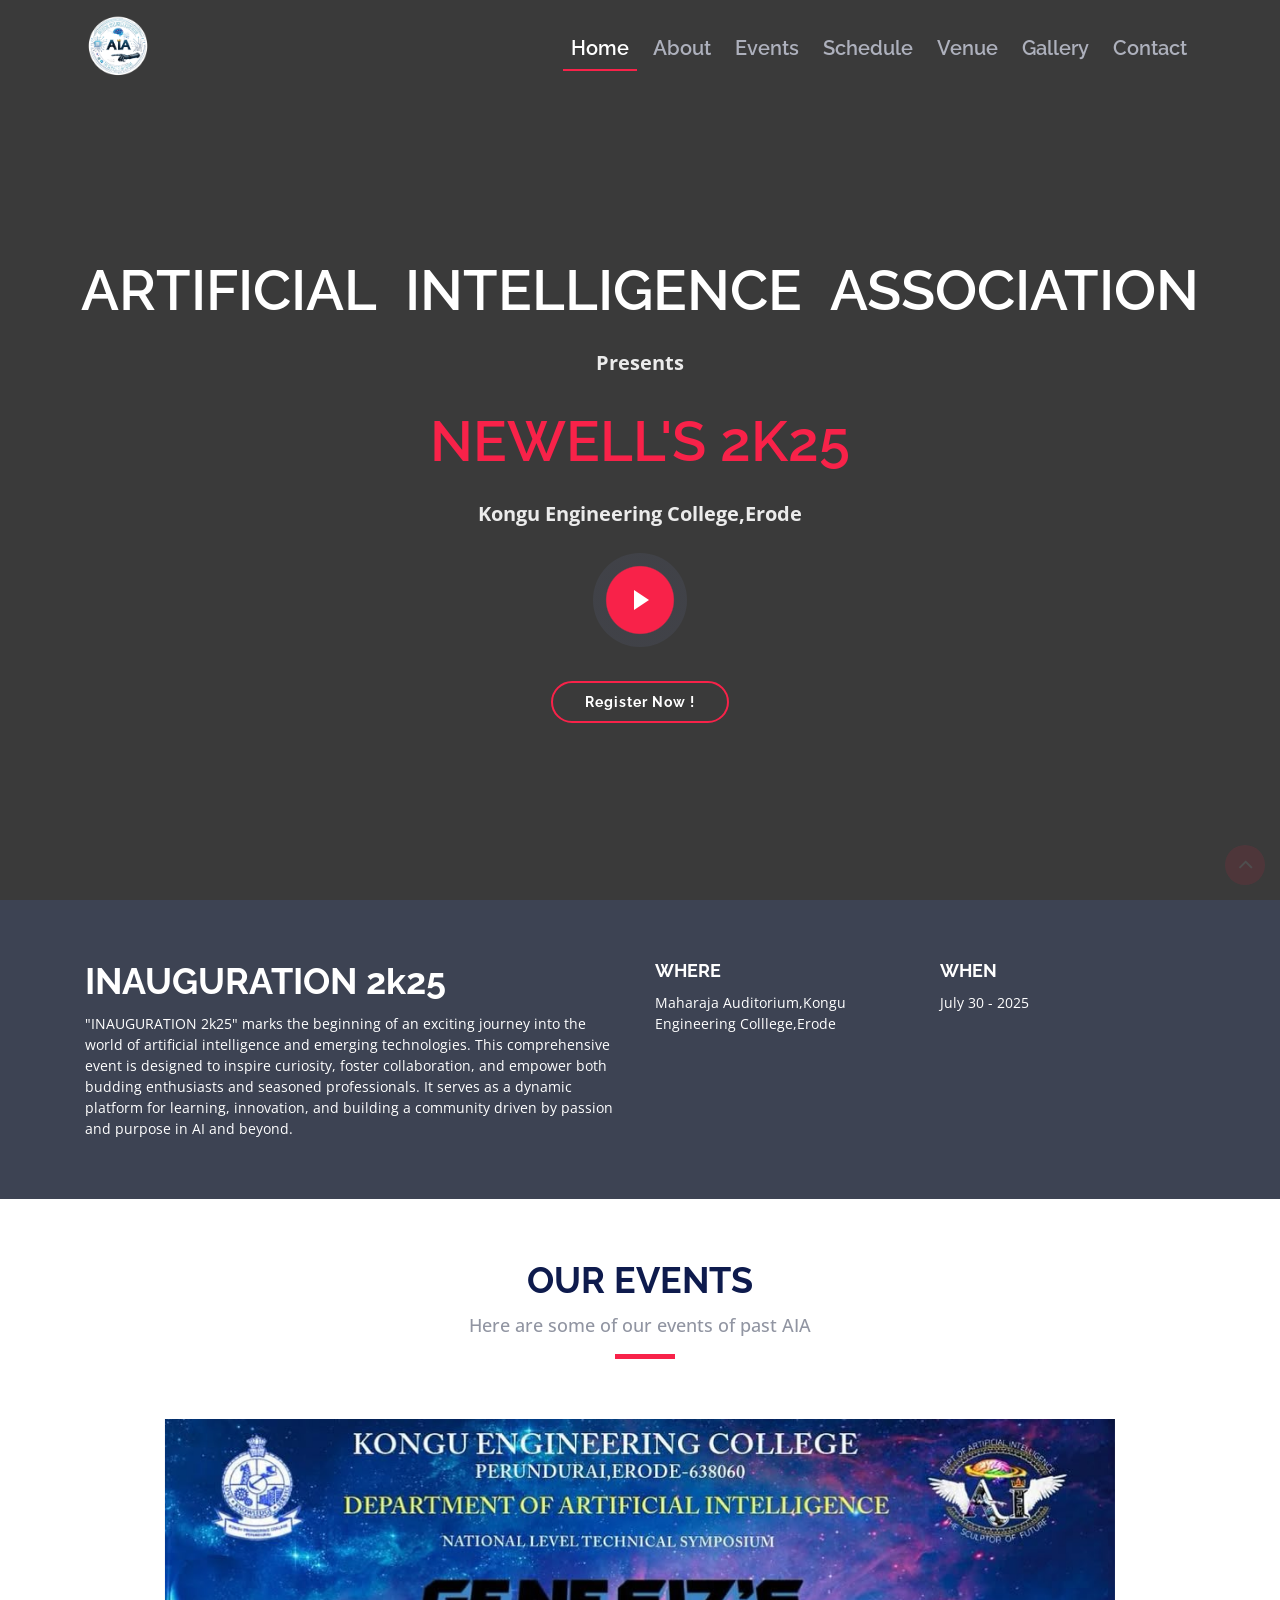
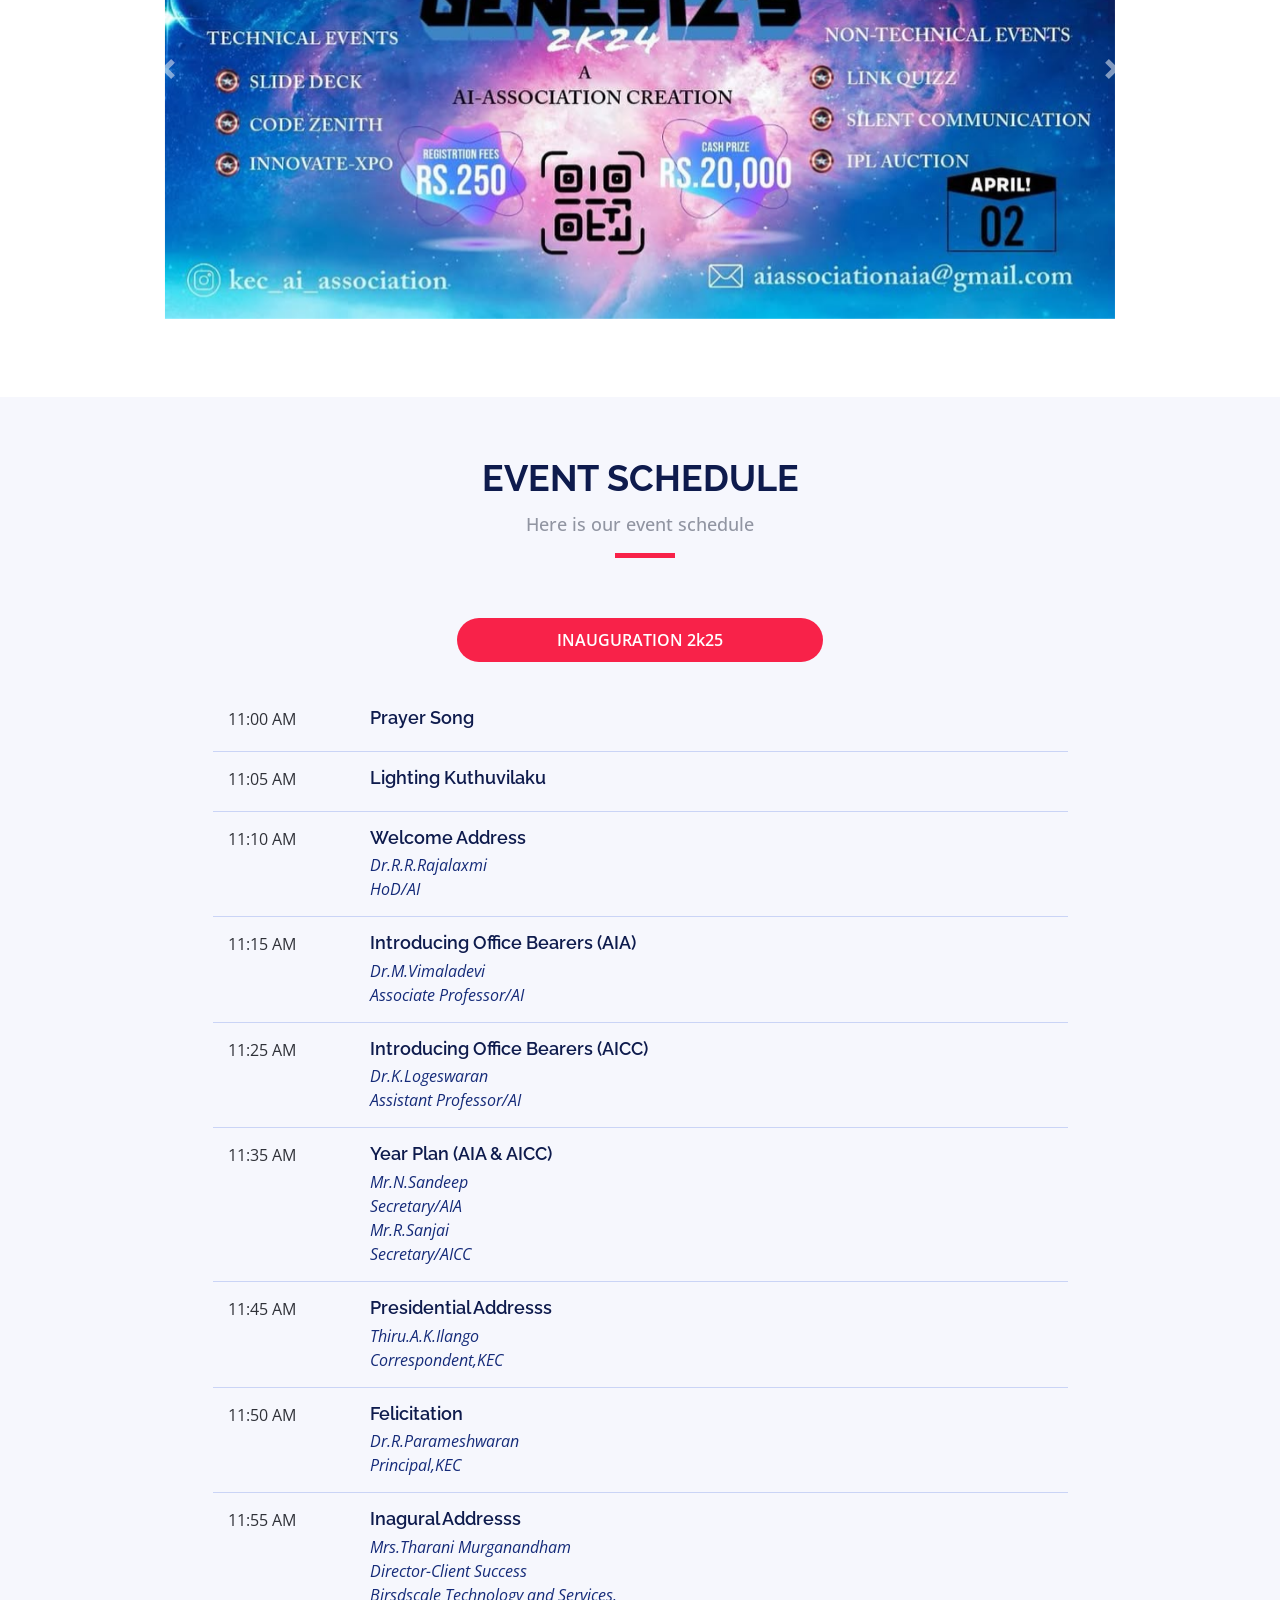
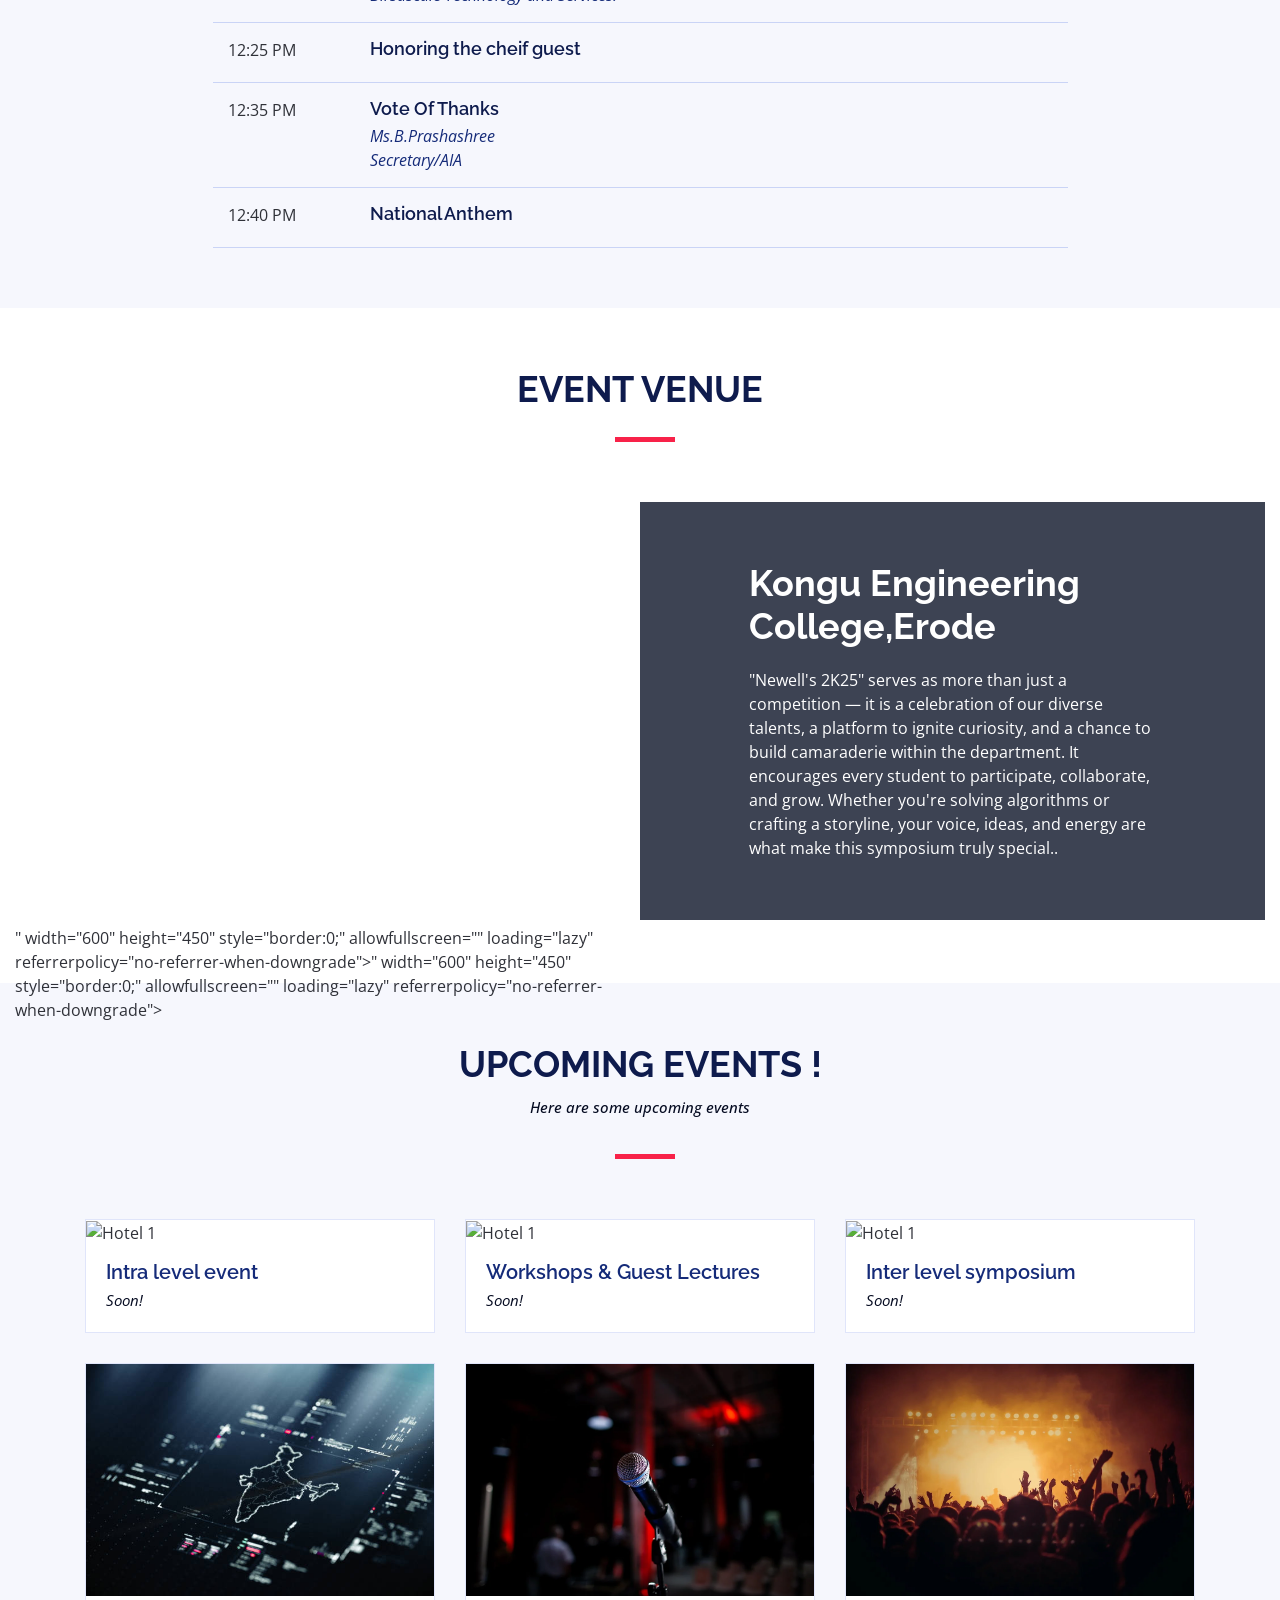
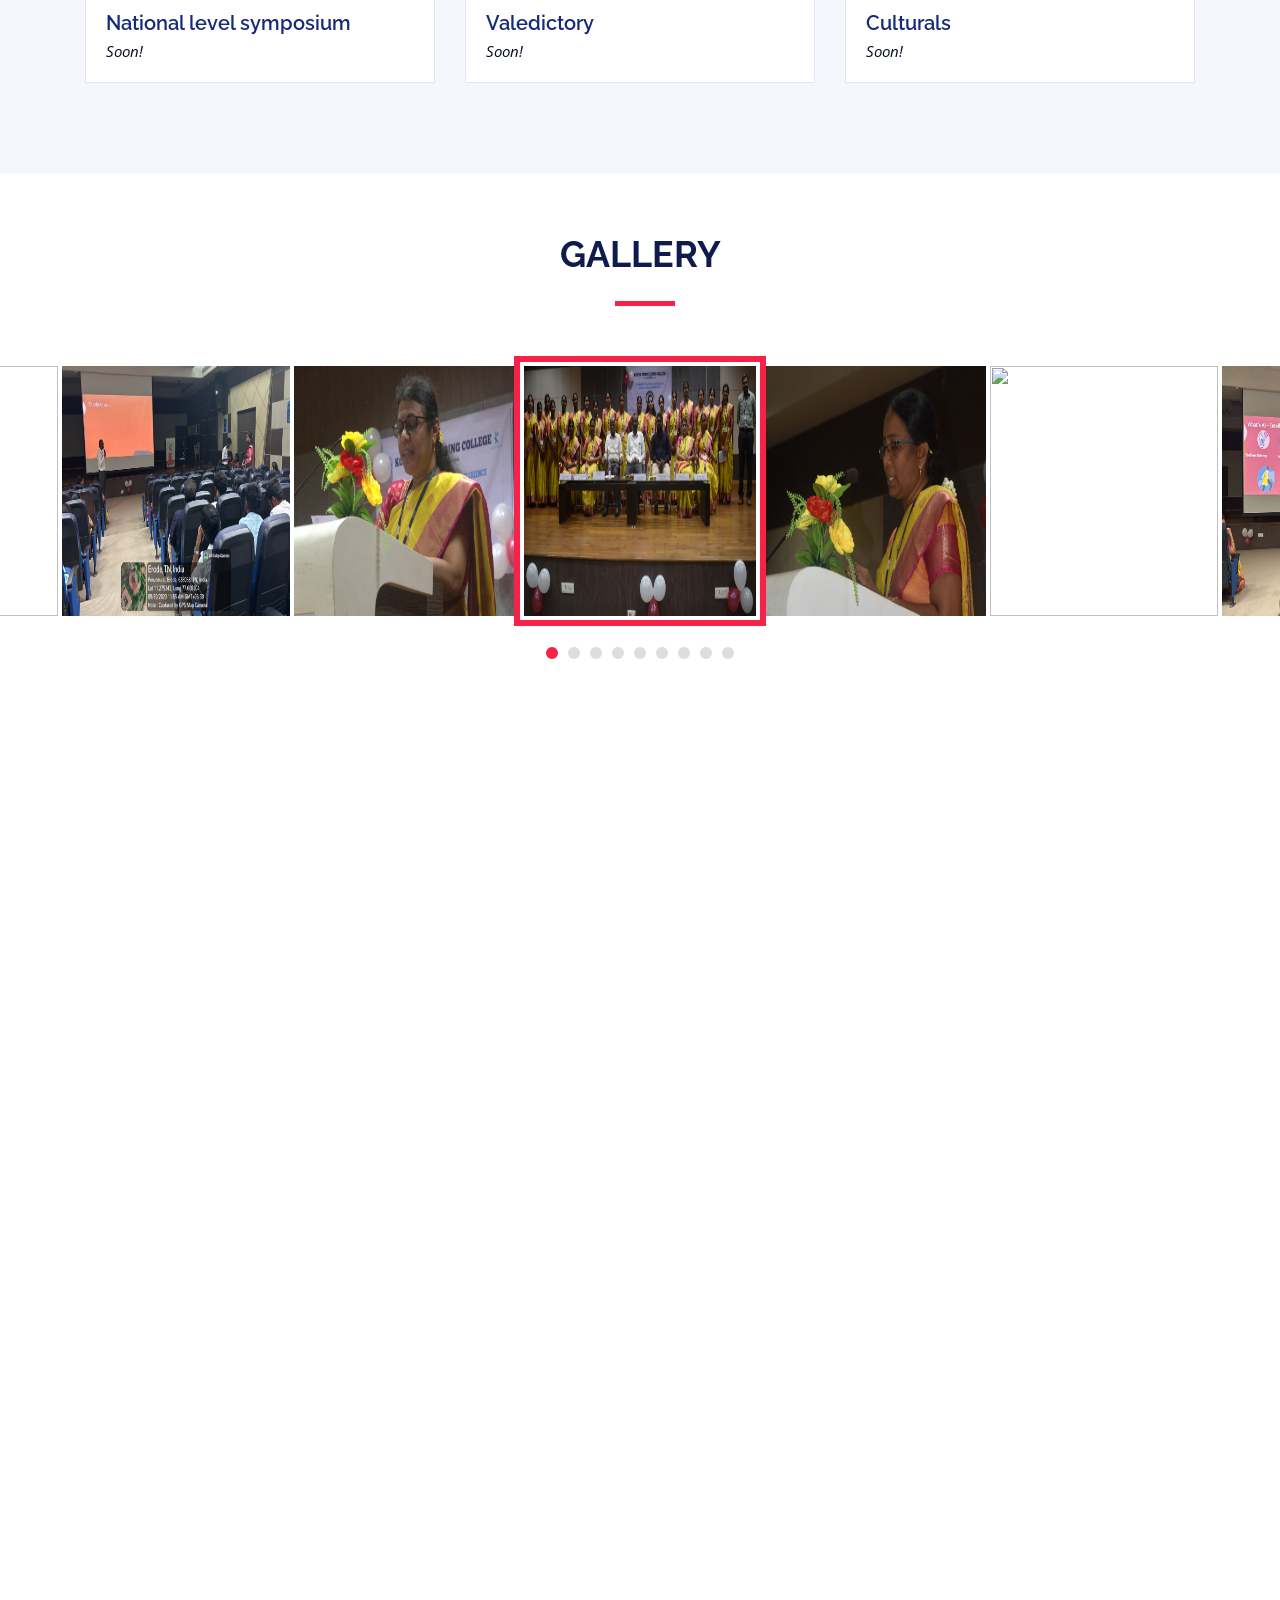
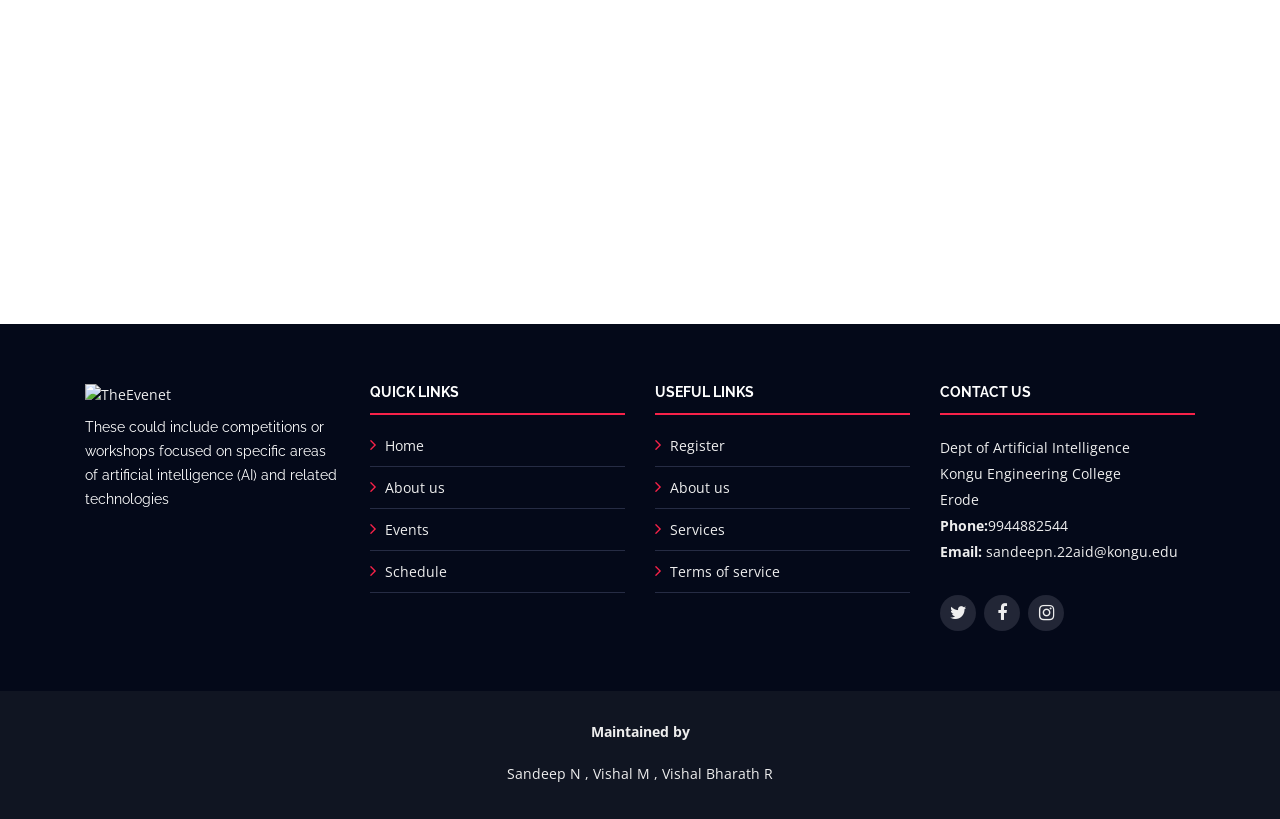
==== index.html @ 12cd650d "added registration" ====
<!DOCTYPE html>
<html lang="en">

<head>
  <meta charset="utf-8">
  <title>AI Association</title>
  <meta content="width=device-width, initial-scale=1.0" name="viewport">
  <meta content="" name="keywords">
  <meta content="" name="description">

  <!-- Favicons -->
  <link href="img/Asset 4.png" rel="icon">
  <link href="img/Asset 4.png" rel="apple-touch-icon">

  <!-- Google Fonts -->
  <link href="https://fonts.googleapis.com/css?family=Open+Sans:300,300i,400,400i,700,700i|Raleway:300,400,500,700,800" rel="stylesheet">

  <!-- Bootstrap CSS File -->
  <link href="lib/bootstrap/css/bootstrap.min.css" rel="stylesheet">

  <!-- Libraries CSS Files -->
  <link href="lib/font-awesome/css/font-awesome.min.css" rel="stylesheet">
  <link href="lib/animate/animate.min.css" rel="stylesheet">
  <link href="lib/venobox/venobox.css" rel="stylesheet">
  <link href="lib/owlcarousel/assets/owl.carousel.min.css" rel="stylesheet">


  <link href="./css/style.css" rel="stylesheet">
  <script src="lib/jquery/jquery.min.js"></script>
  <script src="lib/bootstrap/js/bootstrap.bundle.min.js"></script>

</head>

<body>

  <!--==========================
    Header
  ============================-->
  <header id="header">
    <div class="container">

      <div id="logo" class="pull-left">
        <!-- Uncomment below if you prefer to use a text logo -->
        <!-- <h3 style="color: azure; font-family:'Open Sans';font-weight: 00;"><span>AI ASSOCIATION</span></h3> -->
        <a href="#intro" class="scrollto"><img src="img/Asset 7.png" alt="logo"title="logo"></a>
      </div>

      <nav id="nav-menu-container">
        <ul class="nav-menu">
          <li class="menu-active"><a href="#intro">Home</a></li>
          <li><a href="#about">About</a></li>
          <li><a href="#events">Events</a></li>
          <li><a href="#schedule">Schedule</a></li>
          <li><a href="#venue">Venue</a></li>
          <!-- <li><a href="#hotels">Hotels</a></li> -->
          <li><a href="#gallery">Gallery</a></li>
          <li><a href="#contact">Contact</a></li>
          <!-- <li class="buy-tickets"><a target="_blank" href="https://forms.gle/TT3V3pfybRDgWEzh8">Register</a></li> -->
        </ul>
      </nav><!-- #nav-menu-container -->
    </div>
  </header><!-- #header -->

  <!--==========================
    Intro Section
  ============================-->
  <section id="intro"  >
    <video autoplay muted loop class="fullscreen-video" style=" height: 100%;width: 100%;object-fit: cover;">
      <source src="https://github.com/sandeepnadesan/AIA/raw/refs/heads/main/img/AEAN3373.MOV" type="video/mp4" >
    </video>
    <div class="intro-container wow fadeIn  ">
      <h1 class="mb-4 pb-0">Artificial&nbsp; Intelligence &nbsp;Association<br></h1>
      <p>Presents</p>
      <h1 class="mb-4 pb-0"><span>NEWELL'S 2K25</span></h1>
      <p class="mb-4 pb-0">Kongu Engineering College,Erode</p>
      <a href="https://www.youtube.com/watch?v=iNxsZ5pKhvU&t=1s"class="venobox play-btn mb-4" data-vbtype="video"
        data-autoplay="true"></a>
      <a href="intra-events.html" class="about-btn scrollto"><strong>Register Now !</strong></a>

    </div>
  </section>

  <main id="main">

    <!--==========================
      About Section
    ============================-->
    <section id="about">
      <div class="container">
        <div class="row">
          <div class="col-lg-6">
            <h2>INAUGURATION 2k25</h2>
            <p>"INAUGURATION 2k25" marks the beginning of an exciting journey into the world of artificial intelligence and 
              emerging technologies. This comprehensive event is designed to inspire curiosity, foster collaboration, 
              and empower both budding enthusiasts and seasoned professionals. It serves as a dynamic platform for learning, innovation, 
              and building a community driven by passion and purpose in AI and beyond.</p>
          </div>
          <div class="col-lg-3">
            <h3>Where</h3>
            <p>Maharaja Auditorium,Kongu Engineering Colllege,Erode</p>
          </div>
          <div class="col-lg-3">
            <h3>When</h3>
            <p>July 30 - 2025</p>
          </div>
        </div>
      </div>
    </section>

    <!--==========================
      Speakers Section
    ============================-->
    <div id="events">
    <section id="speakers" class="wow fadeInUp">
      <div class="container">
        <div class="section-header">
          <h2>Our Events</h2>
          <p>Here are some of our events of past AIA</p>
        </div>
        <div id="eventCarousel" class="carousel slide" data-ride="carousel" data-interval="2000">
          <div class="carousel-inner">
            <div class="carousel-item active">
              <img class="d-block w-100" src="img/newells.jpg" alt="Slide 1">
            </div>
            <div class="carousel-item">
              <img class="d-block w-100" src="img/broucher.jpg" alt="Slide 2">
            </div>
            <div class="carousel-item">
              <img class="d-block w-100" src="img/ninsky.jpg" alt="Slide 3">
            </div>
            <div class="carousel-item">
              <img class="d-block w-100" src="img/newells24.jpg" alt="Slide 3">
            </div>
            <div class="carousel-item">
              <img class="d-block w-100" src="img/minsky.jpg" alt="Slide 3">
            </div>
            <div class="carousel-item">
              <img class="d-block w-100" src="img/conclave.jpeg" alt="Slide 3">
            </div>
            <!-- Add more images as needed -->
          </div>
          <!-- Optional controls -->
          <a class="carousel-control-prev" href="#eventCarousel" role="button" data-slide="prev">
            <span class="carousel-control-prev-icon" aria-hidden="true"></span>
          </a>
          <a class="carousel-control-next" href="#eventCarousel" role="button" data-slide="next">
            <span class="carousel-control-next-icon" aria-hidden="true"></span>
          </a>
        </div>
        
        <br><br>
        <!-- <div class="section-header">
          <h2>Technical Events</h2>
          <p>Here are some of our technical events</p>
        </div>
        <div class="row">
          <div class="col-lg-4 col-md-6">
            <div class="speaker">
              <img src="img/paper.jpg" alt="/" class="img-fluid">
              <div class="details">
                <h3>Paper Presentation</h3>
                <div class="social">
                  <a target="_blank" href="https://forms.gle/TT3V3pfybRDgWEzh8">Register now !</a>
                </div>
              </div>
            </div>
          </div>
          <div class="col-lg-4 col-md-6">
            <div class="speaker">
              <img src="img/idea.png" alt="/" class="img-fluid">
              <div class="details">
                <h3>Idea Presentation</h3>
                <div class="social">
                  <a target="_blank" href="https://forms.gle/TT3V3pfybRDgWEzh8">Register now !</a>
                </div>
              </div>
            </div>
          </div>
          <div class="col-lg-4 col-md-6">
            <div class="speaker">
              <img src="img/code.jpg" alt="/" class="img-fluid">
              <div class="details">
                <h3>Coding</h3>
                <div class="social">
                  <a target="_blank" href="https://forms.gle/TT3V3pfybRDgWEzh8">Register now !</a>
                </div>
              </div>
            </div>
          </div>
        </div><br><br>
        <div class="section-header">
    
          <h2>Non-Technical Events</h2>
          <p>Here are some of our non-technical events</p>
        </div>
        <div class="row">
          <div class="col-lg-4 col-md-6">
            <div class="speaker">
              <img src="img/action.jpg" alt="/" class="img-fluid">
              <div class="details">
                <h3>Action Quest</h3>
                <div class="social">
                  <a target="_blank" href="https://forms.gle/TT3V3pfybRDgWEzh8">Register now !</a>
                </div>
              </div>
            </div>
          </div>
          <div class="col-lg-4 col-md-6">
            <div class="speaker">
              <img src="img/iconquer.jpg" alt="/" class="img-fluid">
              <div class="details">
                <h3>Iconquer</h3>
                <div class="social">
                  <a target="_blank" href="https://forms.gle/TT3V3pfybRDgWEzh8">Register now !</a>
                </div>
              </div>
            </div>
          </div>
          <div class="col-lg-4 col-md-6">
            <div class="speaker">
              <img src="img/roll.jpg" alt="/" class="img-fluid">
              <div class="details">
                <h3>Roll Camera Action</h3>
                <div class="social">
                  <a target="_blank" href="https://forms.gle/TT3V3pfybRDgWEzh8">Register now !</a>
                </div>
              </div>
            </div>
          </div>
        </div> -->
      </div>

      </div>
    </section>
  </div>

    <!--==========================
      Schedule Section
    ============================-->
    <section id="schedule" class="section-with-bg">
      <div class="container wow fadeInUp">
        <div class="section-header">
          <h2>Event Schedule</h2>
          <p>Here is our event schedule</p>
        </div>
        <ul class="nav nav-tabs" role="tablist">
          <li class="nav-item">
            <a class="nav-link active" target="_blank" href="https://forms.gle/TT3V3pfybRDgWEzh8" role="tab" data-toggle="tab">INAUGURATION 2k25</a>
          </li>
          <!-- <li class="nav-item">
            <a class="nav-link" href="#day-2" role="tab" data-toggle="tab">Day 2</a>
          </li> -->
          <!-- <li class="nav-item">
            <a class="nav-link" href="#day-3" role="tab" data-toggle="tab">Day 3</a>
          </li> -->
        </ul>

        <!-- <h3 class="sub-heading">Note : A person should participate in only one technical and non-technical event</h3> -->

        <div class="tab-content row justify-content-center">

          <!-- Schdule Day 1 -->
          <div role="tabpanel" class="col-lg-9 tab-pane fade show active" id="day-1">

            <div class="row schedule-item">
              <div class="col-md-2"><time>11:00 AM</time></div>
              <div class="col-md-10">
                <h4>Prayer Song</h4>
                <!-- <p>Fugit voluptas iusto maiores temporibus autem numquam magnam.</p> -->
              </div>
            </div>

            <div class="row schedule-item">
              <div class="col-md-2"><time>11:05 AM</time></div>
              <div class="col-md-10">
                <!-- <div class="speaker">
                  <img src="img/kaushik.jpg" alt="Brenden Legros">
                </div> -->
                <h4>Lighting Kuthuvilaku</h4>
                <!-- <p>Incharge : Kaushik B</p> -->
                <!-- <p>Contact : +91 8248768514</p> -->
              </div>
            </div>

            <div class="row schedule-item">
              <div class="col-md-2"><time>11:10 AM</time></div>
              <div class="col-md-10">
                <!-- <div class="speaker">
                  <img src="img/vasanth.jpg" alt="Brenden Legros">
                </div> -->
                <h4>Welcome Address</h4>
                <p>Dr.R.R.Rajalaxmi</p>
                <p>HoD/AI</p>
              </div>
            </div>

            <div class="row schedule-item">
              <div class="col-md-2"><time>11:15 AM</time></div>
              <div class="col-md-10">
                <!-- <div class="speaker">
                  <img src="img/archana.jpg" alt="Brenden Legros">
                </div> -->
                <h4>Introducing Office Bearers (AIA)</h4>
                <p>Dr.M.Vimaladevi</p>
                <p>Associate Professor/AI</p>
              </div>
            </div>

            <div class="row schedule-item">
              <div class="col-md-2"><time>11:25 AM</time></div>
              <div class="col-md-10">
                <!-- <div class="speaker">
                  <img src="img/sandeep.jpg" alt="Brenden Legros">
                </div> -->
                <h4>Introducing Office Bearers (AICC)</h4>
                <p>Dr.K.Logeswaran</p>
                <p>Assistant Professor/AI</p>
              </div>
            </div>

            <div class="row schedule-item">
              <div class="col-md-2"><time>11:35 AM</time></div>
              <div class="col-md-10">
                <!-- <div class="speaker">
                  <img src="img/vishal.jpg" alt="Brenden Legros">
                </div> -->
                <h4>Year Plan (AIA & AICC)</h4>
                <p>Mr.N.Sandeep</p>
                <p>Secretary/AIA</p>
                <p>Mr.R.Sanjai</p>
                <p>Secretary/AICC</p>
              </div>
            </div>
            <div class="row schedule-item">
              <div class="col-md-2"><time>11:45 AM</time></div>
              <div class="col-md-10">
                <!-- <div class="speaker">
                  <img src="img/sahid.jpg" alt="Brenden Legros">
                </div> -->
                <h4>Presidential Addresss</h4>
                <p>Thiru.A.K.Ilango</p>
                <p>Correspondent,KEC</p>
              </div>
            </div>
            <div class="row schedule-item">
              <div class="col-md-2"><time>11:50 AM</time></div>
              <div class="col-md-10">
                <!-- <div class="speaker">
                  <img src="img/sahid.jpg" alt="Brenden Legros">
                </div> -->
                <h4>Felicitation</h4>
                <p>Dr.R.Parameshwaran</p>
                <p>Principal,KEC</p>
              </div>
            </div>
            <div class="row schedule-item">
              <div class="col-md-2"><time>11:55 AM</time></div>
              <div class="col-md-10">
                <!-- <div class="speaker">
                  <img src="img/sahid.jpg" alt="Brenden Legros">
                </div> -->
                <h4>Inagural Addresss</h4>
                <p>Mrs.Tharani Murganandham</p>
                <p>Director-Client Success</p>
                <p>Birsdscale Technology and Services.</p>
              </div>
            </div>
            <div class="row schedule-item">
              <div class="col-md-2"><time>12:25 PM</time></div>
              <div class="col-md-10">
                <!-- <div class="speaker">
                  <img src="img/sahid.jpg" alt="Brenden Legros">
                </div> -->
                <h4>Honoring the cheif guest</h4>
                <!-- <p>Dr.R.Parameshwaran</p>
                <p>Principal,KEC</p> -->
              </div>
            </div>
            <div class="row schedule-item">
              <div class="col-md-2"><time>12:35 PM</time></div>
              <div class="col-md-10">
                <!-- <div class="speaker">
                  <img src="img/sahid.jpg" alt="Brenden Legros">
                </div> -->
                <h4>Vote Of Thanks</h4>
                <p>Ms.B.Prashashree</p>
                <p>Secretary/AIA</p>
              </div>
            </div>
            <div class="row schedule-item">
              <div class="col-md-2"><time>12:40 PM</time></div>
              <div class="col-md-10">
                <h4>National Anthem</h4>
                <!-- <p>Fugit voluptas iusto maiores temporibus autem numquam magnam.</p> -->
              </div>
            </div>
          </div>
          <!-- End Schdule Day 1 -->

          
          <!-- End Schdule Day 2 -->

          <!-- Schdule Day 3 -->
          <!-- <div role="tabpanel" class="col-lg-9  tab-pane fade" id="day-3">

            <div class="row schedule-item">
              <div class="col-md-2"><time>10:00 AM</time></div>
              <div class="col-md-10">
                <div class="speaker">
                  <img src="img/speakers/2.jpg" alt="Hubert Hirthe">
                </div>
                <h4>Et voluptatem iusto dicta nobis. <span>Hubert Hirthe</span></h4>
                <p>Maiores dignissimos neque qui cum accusantium ut sit sint inventore.</p>
              </div>
            </div>

            <div class="row schedule-item">
              <div class="col-md-2"><time>11:00 AM</time></div>
              <div class="col-md-10">
                <div class="speaker">
                  <img src="img/speakers/3.jpg" alt="Cole Emmerich">
                </div>
                <h4>Explicabo et rerum quis et ut ea. <span>Cole Emmerich</span></h4>
                <p>Veniam accusantium laborum nihil eos eaque accusantium aspernatur.</p>
              </div>
            </div>

            <div class="row schedule-item">
              <div class="col-md-2"><time>12:00 AM</time></div>
              <div class="col-md-10">
                <div class="speaker">
                  <img src="img/speakers/1.jpg" alt="Brenden Legros">
                </div>
                <h4>Libero corrupti explicabo itaque. <span>Brenden Legros</span></h4>
                <p>Facere provident incidunt quos voluptas.</p>
              </div>
            </div>

            <div class="row schedule-item">
              <div class="col-md-2"><time>02:00 PM</time></div>
              <div class="col-md-10">
                <div class="speaker">
                  <img src="img/speakers/4.jpg" alt="Jack Christiansen">
                </div>
                <h4>Qui non qui vel amet culpa sequi. <span>Jack Christiansen</span></h4>
                <p>Nam ex distinctio voluptatem doloremque suscipit iusto.</p>
              </div>
            </div>

            <div class="row schedule-item">
              <div class="col-md-2"><time>03:00 PM</time></div>
              <div class="col-md-10">
                <div class="speaker">
                  <img src="img/speakers/5.jpg" alt="Alejandrin Littel">
                </div>
                <h4>Quos ratione neque expedita asperiores. <span>Alejandrin Littel</span></h4>
                <p>Eligendi quo eveniet est nobis et ad temporibus odio quo.</p>
              </div>
            </div>

            <div class="row schedule-item">
              <div class="col-md-2"><time>04:00 PM</time></div>
              <div class="col-md-10">
                <div class="speaker">
                  <img src="img/speakers/6.jpg" alt="Willow Trantow">
                </div>
                <h4>Quo qui praesentium nesciunt <span>Willow Trantow</span></h4>
                <p>Voluptatem et alias dolorum est aut sit enim neque veritatis.</p>
              </div>
            </div>

          </div> -->
          <!-- End Schdule Day 2 -->

        </div>

      </div>

    </section>

    <!--==========================
      Venue Section
    ============================-->
    <section id="venue" class="wow fadeInUp">

      <div class="container-fluid">

        <div class="section-header">
          <h2>Event Venue</h2>
        </div>

        <div class="row no-gutters">
          <div class="col-lg-6 venue-map">
            <!-- <iframe src="https://maps.app.goo.gl/hEKR9uJbkE8v6QnS9" frameborder="0" style="border:0" allowfullscreen></iframe> -->
            <!-- <iframe src="https://www.google.com/maps/embed?pb=!1m18!1m12!1m3!1d3912.8509959545977!2d77.60346302583896!3d11.272361538908168!2m3!1f0!2f0!3f0!3m2!1i1024!2i768!4f13.1!3m3!1m2!1s0x3ba96d784379ce23%3A0xe49be0be9225ba15!2sMaharaja%20Auditorium%20-%20KEC%2C%20Kumaran%20Nagar%2C%20Tamil%20Nadu%20638052!5e0!3m2!1sen!2sin!4v1752733523785!5m2!1sen!2sin" width="600" height="450" style="border:0;" allowfullscreen="" loading="lazy" referrerpolicy="no-referrer-when-downgrade"></iframe> -->
            <iframe src="https://www.google.com/maps/embed?pb=!1m18!1m12!1m3!1d244.55508614847616!2d77.60329488108901!3d11.270129265641186!2m3!1f0!2f0!3f0!3m2!1i1024!2i768!4f13.1!3m3!1m2!1s0x3ba96dcd6e384939%3A0x453bb56fce168626!2sDepartment%20Of%20Automobile%20Engineering!5e0!3m2!1sen!2sin!4v1758099656293!5m2!1sen!2sin" width="600" height="450" style="border:0;" allowfullscreen="" loading="lazy" referrerpolicy="no-referrer-when-downgrade"></iframe>" width="600" height="450" style="border:0;" allowfullscreen="" loading="lazy" referrerpolicy="no-referrer-when-downgrade"></iframe>" width="600" height="450" style="border:0;" allowfullscreen="" loading="lazy" referrerpolicy="no-referrer-when-downgrade"></iframe>  
          </div>


          <div class="col-lg-6 venue-info">
            <div class="row justify-content-center">
              <div class="col-11 col-lg-8">
                <h3>Kongu Engineering College,Erode</h3>
                <p>"Newell's 2K25" serves as more than just a competition — it is a celebration of our diverse talents, a platform to ignite curiosity, and a chance to build camaraderie within the department. It encourages every student to participate, collaborate, and grow.

                  Whether you're solving algorithms or crafting a storyline, your voice, ideas, and energy are what make this symposium truly special..</p>
              </div>
            </div>
          </div>
        </div>

      </div>

     
      </div>

    </section>

    <!--==========================
      upcoming Section
    ============================-->
    <section id="hotels" class="section-with-bg wow fadeInUp">

      <div class="container">
        <div class="section-header">
          <h2>Upcoming Events !</h2>
          <p>Here are some upcoming events</p>
        </div>

        <div class="row">
          <div class="col-lg-4 col-md-6">
            <div class="hotel">
              <div class="hotel-img">
                <img src="img/inter.jpg" alt="Hotel 1" class="img-fluid" 
                     onclick="window.location.href='intra-events.html'">
              </div>
              <h3><a href="intra-events.html">Intra level event</a></h3>
              <p>Soon!</p>
              
            </div>
          </div>

          <div class="col-lg-4 col-md-6">
            <div class="hotel">
              <div class="hotel-img">
                <img src="img/guest-lecture.jpg" alt="Hotel 1" class="img-fluid">
              </div>
              <h3><a href="#">Workshops & Guest Lectures</a></h3>
              <p>Soon!</p>
            </div>
          </div>

          <div class="col-lg-4 col-md-6">
            <div class="hotel">
              <div class="hotel-img">
                <img src="img/intra.jpg" alt="Hotel 1" class="img-fluid">
              </div>
              <h3><a href="#">Inter level symposium</a></h3>
              <p>Soon!</p>
            </div>
          </div>

          <div class="col-lg-4 col-md-6">
            <div class="hotel">
              <div class="hotel-img">
                <img src="img/national.jpg" alt="Hotel 1" class="img-fluid">
              </div>
              <h3><a href="#">National level symposium</a></h3>
              <p>Soon!</p>
            </div>
          </div>

          <div class="col-lg-4 col-md-6">
            <div class="hotel">
              <div class="hotel-img">
                <img src="img/val-1.webp" alt="Hotel 2" class="img-fluid">
              </div>
              <h3><a href="#">Valedictory</a></h3>
              <p>Soon!</p>
            </div>
          </div>

          <div class="col-lg-4 col-md-6">
            <div class="hotel">
              <div class="hotel-img">
                <img src="img/cul-1.webp" alt="Hotel 3" class="img-fluid">
              </div>
              <h3><a href="#">Culturals</a></h3>
              <p>Soon!</p>
            </div>
          </div>

        </div>
      </div>

    </section>

    <!--==========================
      Gallery Section
    ============================-->
    <section id="gallery" class="wow fadeInUp">

      <div class="container">
        <div class="section-header">
          <h2>Gallery</h2>
        </div>
      </div>

      <div class="owl-carousel gallery-carousel">
        <a href="img/gallery/1.jpg" class="venobox" data-gall="gallery-carousel"><img src="img/gallery/1.jpg"  style="height: 250px;" alt=""></a>
        <a href="img/gallery/2.jpg" class="venobox" data-gall="gallery-carousel"><img src="img/gallery/2.jpg"  style="height: 250px;" alt=""></a>
        <a href="img/gallery/3.jpg" class="venobox" data-gall="gallery-carousel"><img src="img/gallery/3.jpg"  style="height: 250px;" alt=""></a>
        <a href="img/gallery/7.jpg" class="venobox" data-gall="gallery-carousel"><img src="img/gallery/7.jpg"  style="height: 250px;" alt=""></a>
        <a href="img/gallery/5.jpg" class="venobox" data-gall="gallery-carousel"><img src="img/gallery/5.jpg"  style="height: 250px;" alt=""></a>
        <a href="img/gallery/6.jpg" class="venobox" data-gall="gallery-carousel"><img src="img/gallery/6.jpg"  style="height: 250px;" alt=""></a>
        <a href="img/gallery/9.jpg" class="venobox" data-gall="gallery-carousel"><img src="img/gallery/9.jpg"  style="height: 250px;" alt=""></a>
        <a href="img/gallery/8.jpg" class="venobox" data-gall="gallery-carousel"><img src="img/gallery/8.jpg"  style="height: 250px;" alt=""></a>
        <a href="img/gallery/4.jpg" class="venobox" data-gall="gallery-carousel"><img src="img/gallery/4.jpg"  style="height: 250px;" alt=""></a>
      </div>

    </section>

    <!--==========================
      Sponsors Section
    ============================-->
    <!-- <section id="sponsors" class="section-with-bg wow fadeInUp">

      <div class="container">
        <div class="section-header">
          <h2>Sponsors</h2>
        </div>

        <div class="row no-gutters sponsors-wrap clearfix">

          <div class="col-lg-3 col-md-4 col-xs-6">
            <div class="sponsor-logo">
              <img src="img/sponsors/1.png" class="img-fluid" alt="">
            </div>
          </div>
          
          <div class="col-lg-3 col-md-4 col-xs-6">
            <div class="sponsor-logo">
              <img src="img/sponsors/2.png" class="img-fluid" alt="">
            </div>
          </div>
        
          <div class="col-lg-3 col-md-4 col-xs-6">
            <div class="sponsor-logo">
              <img src="img/sponsors/3.png" class="img-fluid" alt="">
            </div>
          </div>
          
          <div class="col-lg-3 col-md-4 col-xs-6">
            <div class="sponsor-logo">
              <img src="img/sponsors/4.png" class="img-fluid" alt="">
            </div>
          </div>
          
          <div class="col-lg-3 col-md-4 col-xs-6">
            <div class="sponsor-logo">
              <img src="img/sponsors/5.png" class="img-fluid" alt="">
            </div>
          </div>
        
          <div class="col-lg-3 col-md-4 col-xs-6">
            <div class="sponsor-logo">
              <img src="img/sponsors/6.png" class="img-fluid" alt="">
            </div>
          </div>
          
          <div class="col-lg-3 col-md-4 col-xs-6">
            <div class="sponsor-logo">
              <img src="img/sponsors/7.png" class="img-fluid" alt="">
            </div>
          </div>
          
          <div class="col-lg-3 col-md-4 col-xs-6">
            <div class="sponsor-logo">
              <img src="img/sponsors/8.png" class="img-fluid" alt="">
            </div>
          </div>

        </div>

      </div>

    </section> -->

    <!--==========================
      F.A.Q Section
    ============================-->
    <section id="faq" class="wow fadeInUp">

      <div class="container">

        <div class="section-header">
          <h2>OFFICE BEARERS</h2>
        </div>

        <div class="row justify-content-center">
          <div class="col-lg-9">
              <ul id="faq-list">

                <li>
                  <a data-toggle="collapse" class="collapsed" href="#faq1">SECRETARY<svg xmlns="http://www.w3.org/2000/svg" width="19" height="19" fill="currentColor" class="bi bi-arrow-down-circle-fill" viewBox="0 0 16 16">
                    <path d="M16 8A8 8 0 1 1 0 8a8 8 0 0 1 16 0M8.5 4.5a.5.5 0 0 0-1 0v5.793L5.354 8.146a.5.5 0 1 0-.708.708l3 3a.5.5 0 0 0 .708 0l3-3a.5.5 0 0 0-.708-.708L8.5 10.293z"/>
                  </svg></a>
                  <div id="faq1" class="collapse" data-parent="#faq-list">
                    <p>
                      SANDEEP N IV
                       <br>
                       PRASHASHREE B IV
                    </p>
                  </div>
                </li>
                <li>
                  <a data-toggle="collapse" class="collapsed" href="#faq3">ADDITIONAL SECRETARY<svg xmlns="http://www.w3.org/2000/svg" width="19" height="19" fill="currentColor" class="bi bi-arrow-down-circle-fill" viewBox="0 0 16 16">
                    <path d="M16 8A8 8 0 1 1 0 8a8 8 0 0 1 16 0M8.5 4.5a.5.5 0 0 0-1 0v5.793L5.354 8.146a.5.5 0 1 0-.708.708l3 3a.5.5 0 0 0 .708 0l3-3a.5.5 0 0 0-.708-.708L8.5 10.293z"/>
                  </svg></a>
                  <div id="faq3" class="collapse" data-parent="#faq-list">
                    <p>
                       JANE KARUNYA J IV
                       <br>
                       VISHAL M IV
                    </p>
                  </div>
                </li>
                <li>
                  <a data-toggle="collapse" class="collapsed" href="#faq4">JOINT SECRETARY<svg xmlns="http://www.w3.org/2000/svg" width="19" height="19" fill="currentColor" class="bi bi-arrow-down-circle-fill" viewBox="0 0 16 16">
                    <path d="M16 8A8 8 0 1 1 0 8a8 8 0 0 1 16 0M8.5 4.5a.5.5 0 0 0-1 0v5.793L5.354 8.146a.5.5 0 1 0-.708.708l3 3a.5.5 0 0 0 .708 0l3-3a.5.5 0 0 0-.708-.708L8.5 10.293z"/>
                  </svg></a>
                  <div id="faq4" class="collapse" data-parent="#faq-list">
                    <p>
                      VASANTHASRI T IV
                      <br>
                      SHARAN S M III
                       <br>
                       MANOJITH R B III
                       <br>
                       ROSHINI G IV
                       <br>
                       SARAVANA III 
                       <br>
                       AMIRTHAVARSHINI  III
                      </p>
                  </div>
                </li>
                <li>
                  <a data-toggle="collapse" class="collapsed" href="#faq5">TREASURER<svg xmlns="http://www.w3.org/2000/svg" width="19" height="19" fill="currentColor" class="bi bi-arrow-down-circle-fill" viewBox="0 0 16 16">
                    <path d="M16 8A8 8 0 1 1 0 8a8 8 0 0 1 16 0M8.5 4.5a.5.5 0 0 0-1 0v5.793L5.354 8.146a.5.5 0 1 0-.708.708l3 3a.5.5 0 0 0 .708 0l3-3a.5.5 0 0 0-.708-.708L8.5 10.293z"/>
                  </svg></a>
                  <div id="faq5" class="collapse" data-parent="#faq-list">
                    <p>
                      VARSHINI SHILIN S IV
                      <br>  
                      NANDHINI B III
                       <br>
                       VISHAL BHARATH R IV
                       <br>
                       PRADEEPA S III
                    </p>
                  </div>
                </li>
                <li>
                  <a data-toggle="collapse" class="collapsed" href="#faq6">EXECUTIVE MEMBERS<svg xmlns="http://www.w3.org/2000/svg" width="19" height="19" fill="currentColor" class="bi bi-arrow-down-circle-fill" viewBox="0 0 16 16">
                    <path d="M16 8A8 8 0 1 1 0 8a8 8 0 0 1 16 0M8.5 4.5a.5.5 0 0 0-1 0v5.793L5.354 8.146a.5.5 0 1 0-.708.708l3 3a.5.5 0 0 0 .708 0l3-3a.5.5 0 0 0-.708-.708L8.5 10.293z"/>
                  </svg></a>
                  <div id="faq6" class="collapse" data-parent="#faq-list">
                    <p>
                      KARTHIYAYINI P III
                      <br>
                      ISWARYA B III
                      <br>
                      KISHORE A III
                      <br>
                      KARUNAMBIKA S II
                      <br>
                      BOMMI PRIYANKA R II
                      <br>
                      MONEESH S II
                      <br>
                      NABEES FATHIMA E III
                      <br>
                      NEDUMIDALC III
                      <br>
                      SHERLIN SILVIA A III
                      <br>
                      ROOPIKA K II
                      <br>
                      KAVIN T II
                      <br>
                      SANJAI S II
                    </p>
                  </div>
                </li>
                <li>
                  <a data-toggle="collapse" class="collapsed" href="#faq7">MULTI-MEDIA TEAM<svg xmlns="http://www.w3.org/2000/svg" width="19" height="19" fill="currentColor" class="bi bi-arrow-down-circle-fill" viewBox="0 0 16 16">
                    <path d="M16 8A8 8 0 1 1 0 8a8 8 0 0 1 16 0M8.5 4.5a.5.5 0 0 0-1 0v5.793L5.354 8.146a.5.5 0 1 0-.708.708l3 3a.5.5 0 0 0 .708 0l3-3a.5.5 0 0 0-.708-.708L8.5 10.293z"/>
                  </svg></a>
                  <div id="faq7" class="collapse" data-parent="#faq-list">
                    <p>
                      SHAHIDKHAN S IV
                      <br>
                      PANDURENGASRINIVASAN G IV
                      <br>
                      SOORYA G III
                      <br>
                      AKIL S II
                       <br>
                       SHANJEEVINI A S II
                       <br> 
                       PRANAV RAJA M IV
                       <br>
                      ASWATHAMAN IV
                      <br>
                      ADHARSHINI K S III
                      <br>
                      SIBI R II
                      <br>
                      ABISHEK M II

                  </p>
                </div>
                </li>
                <li>
                  <a data-toggle="collapse" class="collapsed" href="#faq8">TECHNICAL TEAM<svg xmlns="http://www.w3.org/2000/svg" width="19" height="19" fill="currentColor" class="bi bi-arrow-down-circle-fill" viewBox="0 0 16 16">
                    <path d="M16 8A8 8 0 1 1 0 8a8 8 0 0 1 16 0M8.5 4.5a.5.5 0 0 0-1 0v5.793L5.354 8.146a.5.5 0 1 0-.708.708l3 3a.5.5 0 0 0 .708 0l3-3a.5.5 0 0 0-.708-.708L8.5 10.293z"/>
                  </svg></a>
                  <div id="faq8" class="collapse" data-parent="#faq-list">
                    <p>
                      THISSYAKKANNA M IV
                      <br>
                      ASHWANTH M III
                      <br>
                      MOHANRAJ S II
                      <br>
                      DEEPSHEEKSHA S II
                      <br>
                      
                      SIVAHARINI K IV
                       <br>
                       KRUTHICK P T III
                        <br>
                        BHARATH HARI S II
                        <br>
                        NIJITHA V II
                    </p>
                  </div>
                </li>
                <li>
                  <a data-toggle="collapse" class="collapsed" href="#faq9">NEWSLETTER TEAM<svg xmlns="http://www.w3.org/2000/svg" width="19" height="19" fill="currentColor" class="bi bi-arrow-down-circle-fill" viewBox="0 0 16 16">
                    <path d="M16 8A8 8 0 1 1 0 8a8 8 0 0 1 16 0M8.5 4.5a.5.5 0 0 0-1 0v5.793L5.354 8.146a.5.5 0 1 0-.708.708l3 3a.5.5 0 0 0 .708 0l3-3a.5.5 0 0 0-.708-.708L8.5 10.293z"/>
                  </svg></a>
                  <div id="faq9" class="collapse" data-parent="#faq-list">
                    <p>
                      AJAYKUMAR N IV
                      <br>
                      JANANI V III
                      <br>
                      PRENITHA S P II
                       <br>
                       GOPIKA K III
                       <br>
                       HARINI M II
                      <br>
                      THARIKA G II
                      <br>
                      NISHDHARANI P IV
                      <br>
                      JAI AKASH S III
                      <br>
                      RITHIKA K III 
                      <br>
                      KANIGA K II
                      <br>
                      SANTHOSH M II
                    </p>
                  </div>
                </li>
              </ul>
          </div>
        </div>

      </div>

    </section>

    <!--==========================
      Subscribe Section
    ============================-->
    <!-- <section id="subscribe">
      <div class="container wow fadeInUp">
        <div class="section-header">
          <h2>Newsletter</h2>
          <p>Subscribe to view our Newsletter.</p>
        </div>

        <form method="POST" action="#">
          <div class="form-row justify-content-center">
            <div class="col-auto">
              <input type="text" class="form-control" placeholder="Enter your Email">
            </div>
          </div>
        </form>

      </div>
    </section> -->

    <!--==========================
      Buy Ticket Section
    ============================-->
    <!-- <section id="buy-tickets" class="section-with-bg wow fadeInUp">
      <div class="container">

        <div class="section-header">
          <h2>Buy Tickets</h2>
          <p>Velit consequatur consequatur inventore iste fugit unde omnis eum aut.</p>
        </div>

        <div class="row">
          <div class="col-lg-4">
            <div class="card mb-5 mb-lg-0">
              <div class="card-body">
                <h5 class="card-title text-muted text-uppercase text-center">Standard Access</h5>
                <h6 class="card-price text-center">$150</h6>
                <hr>
                <ul class="fa-ul">
                  <li><span class="fa-li"><i class="fa fa-check"></i></span>Regular Seating</li>
                  <li><span class="fa-li"><i class="fa fa-check"></i></span>Coffee Break</li>
                  <li><span class="fa-li"><i class="fa fa-check"></i></span>Custom Badge</li>
                  <li class="text-muted"><span class="fa-li"><i class="fa fa-times"></i></span>Community Access</li>
                  <li class="text-muted"><span class="fa-li"><i class="fa fa-times"></i></span>Workshop Access</li>
                  <li class="text-muted"><span class="fa-li"><i class="fa fa-times"></i></span>After Party</li>
                </ul>
                <hr>
                <div class="text-center">
                  <button type="button" class="btn" data-toggle="modal" data-target="#buy-ticket-modal" data-ticket-type="standard-access">Buy Now</button>
                </div>
              </div>
            </div>
          </div>
          <div class="col-lg-4">
            <div class="card mb-5 mb-lg-0">
              <div class="card-body">
                <h5 class="card-title text-muted text-uppercase text-center">Pro Access</h5>
                <h6 class="card-price text-center">$250</h6>
                <hr>
                <ul class="fa-ul">
                  <li><span class="fa-li"><i class="fa fa-check"></i></span>Regular Seating</li>
                  <li><span class="fa-li"><i class="fa fa-check"></i></span>Coffee Break</li>
                  <li><span class="fa-li"><i class="fa fa-check"></i></span>Custom Badge</li>
                  <li><span class="fa-li"><i class="fa fa-check"></i></span>Community Access</li>
                  <li class="text-muted"><span class="fa-li"><i class="fa fa-times"></i></span>Workshop Access</li>
                  <li class="text-muted"><span class="fa-li"><i class="fa fa-times"></i></span>After Party</li>
                </ul>
                <hr>
                <div class="text-center">
                  <button type="button" class="btn" data-toggle="modal" data-target="#buy-ticket-modal" data-ticket-type="pro-access">Buy Now</button>
                </div>
              </div>
            </div>
          </div>

         <div class="col-lg-4">
            <div class="card">
              <div class="card-body">
                <h5 class="card-title text-muted text-uppercase text-center">Premium Access</h5>
                <h6 class="card-price text-center">$350</h6>
                <hr>
                <ul class="fa-ul">
                  <li><span class="fa-li"><i class="fa fa-check"></i></span>Regular Seating</li>
                  <li><span class="fa-li"><i class="fa fa-check"></i></span>Coffee Break</li>
                  <li><span class="fa-li"><i class="fa fa-check"></i></span>Custom Badge</li>
                  <li><span class="fa-li"><i class="fa fa-check"></i></span>Community Access</li>
                  <li><span class="fa-li"><i class="fa fa-check"></i></span>Workshop Access</li>
                  <li><span class="fa-li"><i class="fa fa-check"></i></span>After Party</li>
                </ul>
                <hr>
                <div class="text-center">
                  <button type="button" class="btn" data-toggle="modal" data-target="#buy-ticket-modal" data-ticket-type="premium-access">Buy Now</button>
                </div>

              </div>
            </div>
          </div>
        </div>

      </div>

       Modal Order Form -->
      <div id="buy-ticket-modal" class="modal fade">
        <div class="modal-dialog" role="document">
          <div class="modal-content">
            <div class="modal-header">
              <h4 class="modal-title">Buy Tickets</h4>
              <button type="button" class="close" data-dismiss="modal" aria-label="Close">
                <span aria-hidden="true">&times;</span>
              </button>
            </div>
            <div class="modal-body">
              <form method="POST" action="#">
                <div class="form-group">
                  <input type="text" class="form-control" name="your-name" placeholder="Your Name">
                </div>
                <div class="form-group">
                  <input type="text" class="form-control" name="your-email" placeholder="Your Email">
                </div>
                <div class="form-group">
                  <select id="ticket-type" name="ticket-type" class="form-control" >
                    <option value="">-- Select Your Ticket Type --</option>
                    <option value="standard-access">Standard Access</option>
                    <option value="pro-access">Pro Access</option>
                    <option value="premium-access">Premium Access</option>
                  </select>
                </div>
                <div class="text-center">
                  <button type="submit" class="btn">Buy Now</button>
                </div>
              </form>
            </div>
          </div><!-- /.modal-content -->
        </div><!-- /.modal-dialog -->
      </div>

    </section> 

    <!--==========================
      Contact Section
    ============================-->
    <section id="contact" class="section-bg wow fadeInUp">

      <div class="container">

        <div class="section-header">
          <h2>Contact Us</h2>
          <!-- <p>Nihil officia ut sint molestiae tenetur.</p> -->
        </div>

        <div class="row contact-info">

          <div class="col-md-4">
            <div class="contact-address">
              <i class="ion-ios-location-outline"></i>
              <h3>Secretary</h3>
              <address>SANDEEP N</address>
              <address>PRASHASHREE B</address>
            </div>
          </div>

          <div class="col-md-4">
            <div class="contact-phone">
              <i class="ion-ios-telephone-outline"></i>
              <h3>Phone Number</h3>
              <p><a href="/">+91 9944882544</a></p>
            </div>
          </div>

          <div class="col-md-4">
            <div class="contact-email">
              <i class="ion-ios-email-outline"></i>
              <h3>Email</h3>
              <p><a href="mailto:info@example.com">sandeepn.22aid@kongu.edu</a></p>
            </div>
          </div>

        </div>

        <!-- <div class="form">
          <div id="sendmessage">Your message has been sent. Thank you!</div>
          <div id="errormessage"></div>
          <form action="" method="post" role="form" class="contactForm">
            <div class="form-row">
              <div class="form-group col-md-6">
                <input type="text" name="name" class="form-control" id="name" placeholder="Your Name" data-rule="minlen:4" data-msg="Please enter at least 4 chars" />
                <div class="validation"></div>
              </div>
              <div class="form-group col-md-6">
                <input type="email" class="form-control" name="email" id="email" placeholder="Your Email" data-rule="email" data-msg="Please enter a valid email" />
                <div class="validation"></div>
              </div>
            </div>
            <div class="form-group">
              <input type="text" class="form-control" name="subject" id="subject" placeholder="Subject" data-rule="minlen:4" data-msg="Please enter at least 8 chars of subject" />
              <div class="validation"></div>
            </div>
            <div class="form-group">
              <textarea class="form-control" name="message" rows="5" data-rule="required" data-msg="Please write something for us" placeholder="Message"></textarea>
              <div class="validation"></div>
            </div>
            <div class="text-center"><button type="submit">Send Message</button></div>
          </form>
        </div> -->

      </div>
    </section><!-- #contact -->

  </main>


  <!--==========================
    Footer
  ============================-->
  <footer id="footer">
    <div class="footer-top">
      <div class="container">
        <div class="row">

          <div class="col-lg-3 col-md-6 footer-info">
            <img src="img/ai-logo.png" alt="TheEvenet">
            <p>These could include competitions or workshops focused on specific areas of artificial intelligence (AI) and related technologies</p>
          </div>

          <div class="col-lg-3 col-md-6 footer-links">
            <h4>Quick Links</h4>
            <ul>
              <li><i class="fa fa-angle-right"></i> <a href="#intro">Home</a></li>
              <li><i class="fa fa-angle-right"></i> <a href="#about">About us</a></li>
              <li><i class="fa fa-angle-right"></i> <a href="#events">Events</a></li>
              <li><i class="fa fa-angle-right"></i> <a href="#schedule">Schedule</a></li>
            </ul>
          </div>

          <div class="col-lg-3 col-md-6 footer-links">
            <h4>Useful Links</h4>
            <ul>
              <li><i class="fa fa-angle-right"></i> <a href="#">Register</a></li>
              <li><i class="fa fa-angle-right"></i> <a href="#">About us</a></li>
              <li><i class="fa fa-angle-right"></i> <a href="#">Services</a></li>
              <li><i class="fa fa-angle-right"></i> <a href="#">Terms of service</a></li>
            </ul>
          </div>

          <div class="col-lg-3 col-md-6 footer-contact">
            <h4>Contact  Us</h4>
            <p>
              Dept of Artificial Intelligence<br>
              Kongu Engineering College<br>
              Erode <br>
              <strong>Phone:</strong>9944882544<br>  
              <strong>Email:</strong> sandeepn.22aid@kongu.edu<br>
            </p>

            <div class="social-links">
              <a href="./" class="twitter"><i class="fa fa-twitter"></i></a>
              <a href="./" class="facebook"><i class="fa fa-facebook"></i></a>
              <a href="https://www.instagram.com/kec_ai_association?igsh=MzRlODBiNWFlZA==" class="instagram"><i class="fa fa-instagram"></i></a>
              
            </div>

          </div>

        </div>
      </div>
    </div>

    <div class="container">
      <div class="copyright">
       <strong>Maintained by </strong><br><br><p>Sandeep N , Vishal M , Vishal Bharath R </p>
      </div>
    </div>
  </footer><!-- #footer -->

  <a href="#" class="back-to-top"><i class="fa fa-angle-up"></i></a>

  <!-- JavaScript Libraries -->
  <script src="lib/jquery/jquery.min.js"></script>
  <script src="lib/jquery/jquery-migrate.min.js"></script>
  <script src="lib/bootstrap/js/bootstrap.bundle.min.js"></script>
  <script src="lib/easing/easing.min.js"></script>
  <script src="lib/superfish/hoverIntent.js"></script>
  <script src="lib/superfish/superfish.min.js"></script>
  <script src="lib/wow/wow.min.js"></script>
  <script src="lib/venobox/venobox.min.js"></script>
  <script src="lib/owlcarousel/owl.carousel.min.js"></script>


  <script src="contactform/contactform.js"></script>


  <script src="js/main.js"></script>
</body>

</html>
---- css/style.css ----
/*
  Theme Name: TheEvent
  Theme URL: https://bootstrapmade.com/theevent-conference-event-bootstrap-template/
  Author: BootstrapMade.com
  License: https://bootstrapmade.com/license/
*/

/*--------------------------------------------------------------
# General
--------------------------------------------------------------*/

body {
  background: #fff;
  color: #2f3138;
  font-family: "Open Sans", sans-serif;
}

a {
  color: #f82249;
  transition: 0.5s;
}

a:hover,
a:active,
a:focus {
  color: #f8234a;
  outline: none;
  text-decoration: none;
}

p {
  padding: 0;
  margin: 0 0 30px 0;
}

h1,
h2,
h3,
h4,
h5,
h6 {
  font-family: "Raleway", sans-serif;
  font-weight: 400;
  margin: 0 0 20px 0;
  padding: 0;
  color: #0e1b4d;
}

.main-page {
  margin-top: 70px;
}

.wow {
  visibility: hidden;
}

/* Prelaoder */

#preloader {
  position: fixed;
  left: 0;
  top: 0;
  z-index: 999;
  width: 100%;
  height: 100%;
  overflow: visible;
  background: #fff url("../img/preloader.svg") no-repeat center center;
}

/* Back to top button */

.back-to-top {
  position: fixed;
  display: none;
  background: #f82249;
  color: #fff;
  width: 40px;
  height: 40px;
  text-align: center;
  border-radius: 50px;
  right: 15px;
  bottom: 15px;
  transition: background 0.5s ease-in-out;
}

.back-to-top i {
  font-size: 24px;
  padding-top: 6px;
}

.back-to-top:focus {
  background: #e0072f;
  color: #fff;
  outline: none;
}

.back-to-top:hover {
  background: #e0072f;
  color: #fff;
}

/* Sections Header
--------------------------------*/

.section-header {
  margin-bottom: 60px;
  position: relative;
  padding-bottom: 20px;
}

.section-header::before {
  content: '';
  position: absolute;
  display: block;
  width: 60px;
  height: 5px;
  background: #f82249;
  bottom: 0;
  left: calc(50% - 25px);
}

.section-header h2 {
  font-size: 36px;
  text-transform: uppercase;
  text-align: center;
  font-weight: 700;
  margin-bottom: 10px;
}

.section-header p {
  text-align: center;
  padding: 0;
  margin: 0;
  font-size: 18px;
  font-weight: 500;
  color: #9195a2;
}

.section-with-bg {
  background-color: #f6f7fd;
}

/*--------------------------------------------------------------
# Header
--------------------------------------------------------------*/

#header {
  height: 90px;
  padding: 25px 0;
  position: fixed;
  left: 0;
  top: 0;
  right: 0;
  transition: all 0.5s;
  z-index: 997;
}

#header.header-scrolled,
#header.header-fixed {
  background: rgba(6, 12, 34, 0.98);
  height: 70px;
  padding: 15px 0;
  transition: all 0.5s;
}

#header #logo h1 {
  font-size: 36px;
  margin: 0;
  padding: 6px 0;
  line-height: 1;
  font-family: "Raleway", sans-serif;
  font-weight: 700;
  letter-spacing: 3px;
  text-transform: uppercase;
}

#header #logo h1 span {
  color: #f82249;
}

#header #logo h1 a,
#header #logo h1 a:hover {
  color: #fff;
}

#header #logo img {
  /* padding-bottom: 25px; */
  margin: 0;
  max-height: 65px;
  margin-top:-11px;
  @media (max-width: 767.98px){
  	height: 50px;
    margin: 0%;
  }
}

/*--------------------------------------------------------------
# Navigation Menu
--------------------------------------------------------------*/

/* Nav Menu Essentials */

.nav-menu,
.nav-menu * {
  margin: 0;
  padding: 0;
  list-style: none;
}

.nav-menu ul {
  position: absolute;
  display: none;
  top: 100%;
  left: 0;
  z-index: 99;
}

.nav-menu li {
  position: relative;
  white-space: nowrap;
}

.nav-menu > li {
  float: left;
}

.nav-menu li:hover > ul,
.nav-menu li.sfHover > ul {
  display: block;
}

.nav-menu ul ul {
  top: 0;
  left: 100%;
}

.nav-menu ul li {
  min-width: 180px;
}

/* Nav Menu Arrows */

.sf-arrows .sf-with-ul {
  padding-right: 30px;
}

.sf-arrows .sf-with-ul:after {
  content: "\f107";
  position: absolute;
  right: 15px;
  font-family: FontAwesome;
  font-style: normal;
  font-weight: normal;
}

.sf-arrows ul .sf-with-ul:after {
  content: "\f105";
}

/* Nav Meu Container */

#nav-menu-container {
  float: right;
  margin: 0;
}

/* Nav Meu Styling */

.nav-menu a {
  padding: 8px;
  text-decoration: none;
  display: inline-block;
  color: rgba(202, 206, 221, 0.8);
  font-family: "Raleway", sans-serif;
  font-weight: 600;
  font-size: 20px;
  outline: none;
}

.nav-menu .menu-active a,
.nav-menu a:hover {
  color: #fff;
}

.nav-menu > li {
  margin-left: 8px;
}

.nav-menu > li > a:before {
  content: "";
  position: absolute;
  width: 0;
  height: 2px;
  bottom: 0;
  left: 0;
  background-color: #f82249;
  visibility: hidden;
  transition: all 0.3s ease-in-out 0s;
}

.nav-menu a:hover:before,
.nav-menu li:hover > a:before,
.nav-menu .menu-active > a:before {
  visibility: visible;
  width: 100%;
}

.nav-menu li.buy-tickets a {
  color: #fff;
  background: #f82249;
  padding: 7px 22px;
  border-radius: 50px;
  border: 2px solid #f82249;
  transition: all ease-in-out 0.3s;
  font-weight: 500;
  margin-left: 8px;
  margin-top: 2px;
  line-height: 1;
  font-size: 13px;
}

.nav-menu li.buy-tickets a:hover {
  background: none;
}

.nav-menu li.buy-tickets:hover a:before,
.nav-menu li.buy-tickets.menu-active a:before {
  visibility: hidden;
}

.nav-menu ul {
  margin: 4px 0 0 0;
  padding: 10px;
  box-shadow: 0px 0px 30px rgba(127, 137, 161, 0.25);
  background: #fff;
  border-radius: 3px;
}

.nav-menu ul li {
  transition: 0.3s;
}

.nav-menu ul li a {
  padding: 10px;
  color: #060c22;
  transition: 0.3s;
  display: block;
  font-size: 13px;
  text-transform: none;
  border-radius: 3px;
}

.nav-menu ul li:hover > a {
  background: #f82249;
  color: #fff;
}

.nav-menu ul ul {
  margin: 0;
}

/* Mobile Nav Toggle */

#mobile-nav-toggle {
  position: fixed;
  right: 0;
  top: 0;
  z-index: 999;
  margin: 15px 15px 0 0;
  border: 0;
  background: none;
  font-size: 24px;
  display: none;
  transition: all 0.4s;
  outline: none;
  cursor: pointer;
}

#mobile-nav-toggle i {
  color: #fff;
}

/* Mobile Nav Styling */

#mobile-nav {
  position: fixed;
  top: 0;
  padding-top: 18px;
  bottom: 0;
  z-index: 998;
  background: rgba(6, 12, 34, 0.9);
  left: -260px;
  width: 260px;
  overflow-y: auto;
  transition: 0.4s;
}

#mobile-nav ul {
  padding: 0;
  margin: 0;
  list-style: none;
}

#mobile-nav ul li {
  position: relative;
}

#mobile-nav ul li a {
  color: #fff;
  font-size: 17px;
  overflow: hidden;
  padding: 10px 22px 10px 15px;
  position: relative;
  text-decoration: none;
  width: 100%;
  display: block;
  outline: none;
}

#mobile-nav ul li a:hover {
  color: #f82249;
}

#mobile-nav ul li li {
  padding-left: 30px;
}

#mobile-nav ul .menu-has-children i {
  position: absolute;
  right: 0;
  z-index: 99;
  padding: 15px;
  cursor: pointer;
  color: #fff;
}

#mobile-nav ul .menu-has-children i.fa-chevron-up {
  color: #f82249;
}

#mobile-nav ul .menu-item-active {
  color: #f82249;
}

#mobile-body-overly {
  width: 100%;
  height: 100%;
  z-index: 997;
  top: 0;
  left: 0;
  position: fixed;
  background: rgba(6, 12, 34, 0.8);
  display: none;
}

/* Mobile Nav body classes */

body.mobile-nav-active {
  overflow: hidden;
}

body.mobile-nav-active #mobile-nav {
  left: 0;
}

body.mobile-nav-active #mobile-nav-toggle {
  color: #fff;
}

/*--------------------------------------------------------------
# Intro Section
--------------------------------------------------------------*/

#intro {
  /* width: 100%;
  /* background: url(../img/VIDEO-2024-02-18-23-26-46.mp4) top center; */
  /* background: url(../img/VIDEO-2024-02-18-23-26-46.mp4) top center; */
  /* background-size: ; */
  /* max-height: 10% !important; */
  overflow: hidden;
  height: 100vh;
  position: relative;
}




#intro:before {
  content: "";
  background: rgba(9, 9, 9, 0.8);
  position: absolute;
  bottom: 0;
  top: 0;
  left: 0;
  right: 0;
  /* height: 100%; */
}
#intro .intro-container {
  position: absolute;
  bottom: 0;
  left: 0;
  top: 90px;
  right: 0;
  display: -webkit-box;
  display: -ms-flexbox;
  display: flex;
  -webkit-box-pack: center;
  -ms-flex-pack: center;
  justify-content: center;
  -webkit-box-align: center;
  -ms-flex-align: center;
  align-items: center;
  -webkit-box-orient: vertical;
  -webkit-box-direction: normal;
  -ms-flex-direction: column;
  flex-direction: column;
  text-align: center;
  padding: 0 15px;
}

#intro h1 {
  color: #fff;
  font-family: "Raleway", sans-serif;
  font-size: 56px;
  font-weight: 600;
  text-transform: uppercase;
}

#intro h1 span {
  color: #f82249;
}

#intro p {
  color: #ebebeb;
  font-weight: 700;
  font-size: 20px;
}

#intro .play-btn {
  width: 94px;
  height: 94px;
  background: radial-gradient(#f82249 50%, rgba(101, 111, 150, 0.15) 52%);
  border-radius: 50%;
  display: block;
  position: relative;
  overflow: hidden;
}

#intro .play-btn::after {
  content: '';
  position: absolute;
  left: 50%;
  top: 50%;
  -webkit-transform: translateX(-40%) translateY(-50%);
  transform: translateX(-40%) translateY(-50%);
  width: 0;
  height: 0;
  border-top: 10px solid transparent;
  border-bottom: 10px solid transparent;
  border-left: 15px solid #fff;
  z-index: 100;
  transition: all 400ms cubic-bezier(0.55, 0.055, 0.675, 0.19);
}

#intro .play-btn:before {
  content: '';
  position: absolute;
  width: 120px;
  height: 120px;
  -webkit-animation-delay: 0s;
  animation-delay: 0s;
  -webkit-animation: pulsate-btn 2s;
  animation: pulsate-btn 2s;
  -webkit-animation-direction: forwards;
  animation-direction: forwards;
  -webkit-animation-iteration-count: infinite;
  animation-iteration-count: infinite;
  -webkit-animation-timing-function: steps;
  animation-timing-function: steps;
  opacity: 1;
  border-radius: 50%;
  border: 2px solid rgba(163, 163, 163, 0.4);
  top: -15%;
  left: -15%;
  background: rgba(198, 16, 0, 0);
}

#intro .play-btn:hover::after {
  border-left: 15px solid #f82249;
  -webkit-transform: scale(20);
  transform: scale(20);
}

#intro .play-btn:hover::before {
  content: '';
  position: absolute;
  left: 50%;
  top: 50%;
  -webkit-transform: translateX(-40%) translateY(-50%);
  transform: translateX(-40%) translateY(-50%);
  width: 0;
  height: 0;
  border: none;
  border-top: 10px solid transparent;
  border-bottom: 10px solid transparent;
  border-left: 15px solid #fff;
  z-index: 200;
  -webkit-animation: none;
  animation: none;
  border-radius: 0;
}

#intro .about-btn {
  font-family: "Raleway", sans-serif;
  font-weight: 500;
  font-size: 14px;
  letter-spacing: 1px;
  display: inline-block;
  padding: 12px 32px;
  border-radius: 50px;
  transition: 0.5s;
  line-height: 1;
  margin: 10px;
  color: #fff;
  -webkit-animation-delay: 0.8s;
  animation-delay: 0.8s;
  border: 2px solid #f82249;
}

#intro .about-btn:hover {
  background: #f82249;
  color: #fff;
}

@-webkit-keyframes pulsate-btn {
  0% {
    -webkit-transform: scale(0.6, 0.6);
    transform: scale(0.6, 0.6);
    opacity: 1;
  }

  100% {
    -webkit-transform: scale(1, 1);
    transform: scale(1, 1);
    opacity: 0;
  }
}

@keyframes pulsate-btn {
  0% {
    -webkit-transform: scale(0.6, 0.6);
    transform: scale(0.6, 0.6);
    opacity: 1;
  }

  100% {
    -webkit-transform: scale(1, 1);
    transform: scale(1, 1);
    opacity: 0;
  }
}

/*--------------------------------------------------------------
# About Section
--------------------------------------------------------------*/

#about {
  background: url("../img/about-bg.jpg");
  background-size: cover;
  overflow: hidden;
  position: relative;
  color: #fff;
  padding: 60px 0 40px 0;
}

#about:before {
  content: "";
  background: rgba(13, 20, 41, 0.8);
  position: absolute;
  bottom: 0;
  top: 0;
  left: 0;
  right: 0;
}

#about h2 {
  font-size: 36px;
  font-weight: bold;
  margin-bottom: 10px;
  color: #fff;
}

#about h3 {
  font-size: 18px;
  font-weight: bold;
  text-transform: uppercase;
  margin-bottom: 10px;
  color: #fff;
}

#about p {
  font-size: 14px;
  margin-bottom: 20px;
  color: #fff;
}

/*--------------------------------------------------------------
# Speakers Section
--------------------------------------------------------------*/

#speakers {
  padding: 60px 0 30px 0;
}

#speakers .speaker {
  position: relative;
  overflow: hidden;
  margin-bottom: 30px;
}

#speakers .speaker .details {
  background: rgba(6, 12, 34, 0.76);
  position: absolute;
  left: 0;
  bottom: -30px;
  right: 0;
  text-align: center;
  padding-top: 10px;
  transition: all 300ms cubic-bezier(0.645, 0.045, 0.355, 1);
}

#speakers .speaker .details h3 {
  color: #fff;
  font-size: 22px;
  font-weight: 600;
  margin-bottom: 5px;
}

#speakers .speaker .details p {
  color: #fff;
  font-size: 15px;
  margin-bottom: 10px;
  font-style: italic;
}

#speakers .speaker .details .social {
  height: 30px;
}

#speakers .speaker .details a {
  color: #fff;
}

#speakers .speaker .details a:hover {
  color: #f82249;
}

#speakers .speaker:hover .details {
  bottom: 0;
}

#speakers-details {
  padding: 60px 0;
}

#speakers-details .details h2 {
  color: #112363;
  font-size: 28px;
  font-weight: 700;
  margin-bottom: 10px;
}

#speakers-details .details .social {
  margin-bottom: 15px;
}

#speakers-details .details .social a {
  background: #e9edfb;
  color: #112363;
  line-height: 1;
  display: inline-block;
  text-align: center;
  border-radius: 50%;
  width: 36px;
  height: 36px;
  padding-top: 9px;
}

#speakers-details .details .social a:hover {
  background: #f82249;
  color: #fff;
}

#speakers-details .details .social a i {
  font-size: 18px;
}

#speakers-details .details p {
  color: #112363;
  font-size: 15px;
  margin-bottom: 10px;
}

/*--------------------------------------------------------------
# Schedule Section
--------------------------------------------------------------*/

#schedule {
  padding: 60px 0 60px 0;
}

#schedule .nav-tabs {
  text-align: center;
  margin: auto;
  display: block;
  border-bottom: 0;
  margin-bottom: 30px;
}

#schedule .nav-tabs li {
  display: inline-block;
  margin-bottom: 0;
}

#schedule .nav-tabs a {
  border: none;
  border-radius: 50px;
  font-weight: 600;
  background-color: #0e1b4d;
  color: #fff;
  padding: 10px 100px;
}

#schedule .nav-tabs a.active {
  background-color: #f82249;
  color: #fff;
}

#schedule .sub-heading {
  text-align: center;
  font-size: 18px;
  font-style: italic;
  margin: 0 auto 30px auto;
}

#schedule .tab-pane {
  transition: ease-in-out .2s;
}

#schedule .schedule-item {
  border-bottom: 1px solid #cad4f6;
  padding-top: 15px;
  padding-bottom: 15px;
  transition: background-color ease-in-out 0.3s;
}

#schedule .schedule-item:hover {
  background-color: #fff;
}

#schedule .schedule-item time {
  padding-bottom: 5px;
  display: inline-block;
}

#schedule .schedule-item .speaker {
  width: 60px;
  height: 60px;
  overflow: hidden;
  border-radius: 50%;
  float: left;
  margin: 0 10px 10px 0;
}

#schedule .schedule-item .speaker img {
  height: 100%;
  -webkit-transform: translateX(-50%);
  transform: translateX(-50%);
  margin-left: 50%;
  transition: all ease-in-out 0.3s;
}

#schedule .schedule-item h4 {
  font-size: 18px;
  font-weight: 600;
  margin-bottom: 5px;
}

#schedule .schedule-item h4 span {
  font-style: italic;
  color: #19328e;
  font-weight: normal;
  font-size: 16px;
}

#schedule .schedule-item p {
  font-style: italic;
  color: #152b79;
  margin-bottom: 0;
}

/*--------------------------------------------------------------
# Venue Section
--------------------------------------------------------------*/

#venue {
  padding: 60px 0;
}

#venue .container-fluid {
  margin-bottom: 3px;
}

#venue .venue-map iframe {
  width: 100%;
  height: 100%;
  min-height: 300px;
}

#venue .venue-info {
  background: url("../img/venue-info-bg.jpg") top center no-repeat;
  background-size: cover;
  position: relative;
  padding-top: 60px;
  padding-bottom: 60px;
}

#venue .venue-info:before {
  content: "";
  background: rgba(13, 20, 41, 0.8);
  position: absolute;
  bottom: 0;
  top: 0;
  left: 0;
  right: 0;
}

#venue .venue-info h3 {
  font-size: 36px;
  font-weight: 700;
  color: #fff;
}

#venue .venue-info p {
  color: #fff;
  margin-bottom: 0;
}

#venue .venue-gallery-container {
  padding-right: 12px;
}

#venue .venue-gallery {
  overflow: hidden;
  border-right: 3px solid #fff;
  border-bottom: 3px solid #fff;
}

#venue .venue-gallery img {
  transition: all ease-in-out 0.4s;
}

#venue .venue-gallery:hover img {
  -webkit-transform: scale(1.1);
  transform: scale(1.1);
}

/*--------------------------------------------------------------
# Hotels Section
--------------------------------------------------------------*/

#hotels {
  padding: 60px 0;
}

#hotels .hotel {
  border: 1px solid #e0e5fa;
  background: #fff;
  margin-bottom: 30px;
}

#hotels .hotel:hover .hotel-img img {
  -webkit-transform: scale(1.1);
  transform: scale(1.1);
}

#hotels .hotel-img {
  overflow: hidden;
  margin-bottom: 15px;
}

#hotels .hotel-img img {
  transition: 0.3s ease-in-out;
}

#hotels h3 {
  font-weight: 600;
  font-size: 20px;
  margin-bottom: 5px;
  padding: 0 20px;
}

#hotels a {
  color: #152b79;
}

#hotels a:hover {
  color: #f82249;
}

#hotels .stars {
  padding: 0 20px;
  margin-bottom: 5px;
}

#hotels .stars i {
  color: #ffc31d;
}

#hotels p {
  padding: 0 20px;
  margin-bottom: 20px;
  color: #060c22;
  font-style: italic;
  font-size: 15px;
}

/*--------------------------------------------------------------
# Gallery Section
--------------------------------------------------------------*/

#gallery {
  padding: 60px;
  overflow: hidden;
}

#gallery .owl-nav,
#gallery .owl-dots {
  margin-top: 25px;
  text-align: center;
}

#gallery .owl-item {
  border-left: 2px solid #fff;
  border-right: 2px solid #fff;
}

#gallery .owl-dot {
  display: inline-block;
  margin: 0 5px;
  width: 12px;
  height: 12px;
  border-radius: 50%;
  background-color: #ddd;
}

#gallery .owl-dot.active {
  background-color: #f82249;
}

#gallery .gallery-carousel .owl-stage-outer {
  overflow: visible;
}

#gallery .gallery-carousel .center {
  border: 6px solid #f82249;
  margin: -10px;
  box-sizing: content-box;
  padding: 4px;
  background: #fff;
  z-index: 1;
  height: 20%;
}

/*--------------------------------------------------------------
# Sponsors Section
--------------------------------------------------------------*/

#sponsors {
  padding: 60px 0;
}

#sponsors .sponsors-wrap {
  border-top: 1px solid #e0e5fa;
  border-left: 1px solid #e0e5fa;
  margin-bottom: 30px;
}

#sponsors .sponsor-logo {
  padding: 30px;
  display: -webkit-box;
  display: -ms-flexbox;
  display: flex;
  -webkit-box-pack: center;
  -ms-flex-pack: center;
  justify-content: center;
  -webkit-box-align: center;
  -ms-flex-align: center;
  align-items: center;
  border-right: 1px solid #e0e5fa;
  border-bottom: 1px solid #e0e5fa;
  overflow: hidden;
  background: rgba(255, 255, 255, 0.5);
  height: 160px;
}

#sponsors .sponsor-logo:hover img {
  -webkit-transform: scale(1.2);
  transform: scale(1.2);
}

#sponsors img {
  transition: all 0.4s ease-in-out;
}

/*--------------------------------------------------------------
# F.A.Q Section
--------------------------------------------------------------*/

#faq {
  padding: 60px 0;
}

#faq #faq-list {
  padding: 0;
  list-style: none;
}

#faq #faq-list li {
  border-bottom: 1px solid #ddd;
}

#faq #faq-list a {
  padding: 18px 0;
  display: block;
  position: relative;
  font-family: "Raleway", sans-serif;
  font-size: 16px;
  line-height: 24px;
  font-weight: 600;
  padding-right: 20px;
}

#faq #faq-list svg {
  font-size: 24px;
  position: absolute;
  right: 0;
  top: 16px;
}

#faq #faq-list p {
  margin-bottom: 20px;
}

#faq #faq-list a.collapse {
  color: #f82249;
}

#faq #faq-list a.collapsed {
  color: #000;
}

#faq #faq-list a.collapsed i::before {
  content: "\f055" !important;
}

/*--------------------------------------------------------------
# Subscribe Section
--------------------------------------------------------------*/

#subscribe {
  padding: 60px;
  background: url(../img/subscribe-bg.jpg) center center no-repeat;
  background-size: cover;
  overflow: hidden;
  position: relative;
}

#subscribe:before {
  content: "";
  background: rgba(6, 12, 34, 0.6);
  position: absolute;
  bottom: 0;
  top: 0;
  left: 0;
  right: 0;
}

#subscribe .section-header h2,
#subscribe p {
  color: #fff;
}

#subscribe input {
  background: #fff;
  color: #060c22;
  border: 0;
  outline: none;
  margin: 0;
  padding: 9px 20px;
  border-radius: 50px;
  font-size: 14px;
}

#subscribe button {
  border: 0;
  padding: 9px 25px;
  cursor: pointer;
  background: #f82249;
  color: #fff;
  transition: all 0.3s ease;
  outline: none;
  font-size: 14px;
  border-radius: 50px;
}

#subscribe button:hover {
  background: #e0072f;
}

/*--------------------------------------------------------------
# Buy Tickets Section
--------------------------------------------------------------*/

#buy-tickets {
  padding: 60px 0;
}

#buy-tickets .card {
  border: none;
  border-radius: 5px;
  transition: all  0.3s ease-in-out;
  box-shadow: 0 10px 25px 0 rgba(6, 12, 34, 0.1);
}

#buy-tickets .card:hover {
  box-shadow: 0 10px 35px 0 rgba(6, 12, 34, 0.2);
}

#buy-tickets .card hr {
  margin: 25px 0;
}

#buy-tickets .card .card-title {
  margin: 10px 0;
  font-size: 14px;
  letter-spacing: 1px;
  font-weight: bold;
}

#buy-tickets .card .card-price {
  font-size: 48px;
  margin: 0;
}

#buy-tickets .card ul li {
  margin-bottom: 20px;
}

#buy-tickets .card .text-muted {
  opacity: 0.7;
}

#buy-tickets .card .btn {
  font-size: 15px;
  border-radius: 50px;
  padding: 10px 40px;
  transition: all 0.2s;
  background-color: #f82249;
  border: 0;
  color: #fff;
}

#buy-tickets .card .btn:hover {
  background-color: #e0072f;
}

#buy-tickets #buy-ticket-modal input,
#buy-tickets #buy-ticket-modal select {
  border-radius: 0;
}

#buy-tickets #buy-ticket-modal .btn {
  font-size: 15px;
  border-radius: 50px;
  padding: 10px 40px;
  transition: all 0.2s;
  background-color: #f82249;
  border: 0;
  color: #fff;
}

#buy-tickets #buy-ticket-modal .btn:hover {
  background-color: #e0072f;
}

/*--------------------------------------------------------------
# Contact Section
--------------------------------------------------------------*/

#contact {
  padding: 60px 0;
}

#contact .contact-info {
  margin-bottom: 20px;
  text-align: center;
}

#contact .contact-info i {
  font-size: 48px;
  display: inline-block;
  margin-bottom: 10px;
  color: #f82249;
}

#contact .contact-info address,
#contact .contact-info p {
  margin-bottom: 0;
  color: #112363;
}

#contact .contact-info h3 {
  font-size: 18px;
  margin-bottom: 15px;
  font-weight: bold;
  text-transform: uppercase;
  color: #112363;
}

#contact .contact-info a {
  color: #4869df;
}

#contact .contact-info a:hover {
  color: #f82249;
}

#contact .contact-address,
#contact .contact-phone,
#contact .contact-email {
  margin-bottom: 20px;
}

#contact .form #sendmessage {
  color: #f82249;
  border: 1px solid #f82249;
  display: none;
  text-align: center;
  padding: 15px;
  font-weight: 600;
  margin-bottom: 15px;
}

#contact .form #errormessage {
  color: red;
  display: none;
  border: 1px solid red;
  text-align: center;
  padding: 15px;
  font-weight: 600;
  margin-bottom: 15px;
}

#contact .form #sendmessage.show,
#contact .form #errormessage.show,
#contact .form .show {
  display: block;
}

#contact .form .validation {
  color: red;
  display: none;
  margin: 0 0 20px;
  font-weight: 400;
  font-size: 13px;
}

#contact .form input,
#contact .form textarea {
  padding: 10px 14px;
  border-radius: 0;
  box-shadow: none;
  font-size: 15px;
}

#contact .form button[type="submit"] {
  background: #f82249;
  border: 0;
  padding: 10px 40px;
  color: #fff;
  transition: 0.4s;
  border-radius: 50px;
  cursor: pointer;
}

#contact .form button[type="submit"]:hover {
  background: #e0072f;
}

/*--------------------------------------------------------------
# Footer
--------------------------------------------------------------*/

#footer {
  background: #101522;
  padding: 0 0 5px 0;
  color: #eee;
  font-size: 14px;
}

#footer .footer-top {
  background: #040919;
  padding: 60px 0 30px 0;
  
}

#footer .footer-top .footer-info {
  margin-bottom: 30px;
}

#footer .footer-top .footer-info h3 {
  font-size: 26px;
  margin: 0 0 20px 0;
  padding: 2px 0 2px 0;
  line-height: 1;
  font-family: "Raleway", sans-serif;
  font-weight: 700;
  color: #fff;
}

#footer .footer-top .footer-info img {
  height: 40px;
  margin-bottom: 10px;
}

#footer .footer-top .footer-info p {
  font-size: 14px;
  line-height: 24px;
  margin-bottom: 0;
  font-family: "Raleway", sans-serif;
  color: #fff;
}

#footer .footer-top .social-links a {
  font-size: 18px;
  display: inline-block;
  background: #222636;
  color: #eee;
  line-height: 1;
  padding: 8px 0;
  margin-right: 4px;
  border-radius: 50%;
  text-align: center;
  width: 36px;
  height: 36px;
  transition: 0.3s;
}

#footer .footer-top .social-links a:hover {
  background: #f82249;
  color: #fff;
}

#footer .footer-top h4 {
  font-size: 14px;
  font-weight: bold;
  color: #fff;
  text-transform: uppercase;
  position: relative;
  padding-bottom: 12px;
  border-bottom: 2px solid #f82249;
}

#footer .footer-top .footer-links {
  margin-bottom: 30px;
}

#footer .footer-top .footer-links ul {
  list-style: none;
  padding: 0;
  margin: 0;
}

#footer .footer-top .footer-links ul i {
  padding-right: 5px;
  color: #f82249;
  font-size: 18px;
}

#footer .footer-top .footer-links ul li {
  border-bottom: 1px solid #262c44;
  padding: 10px 0;
}

#footer .footer-top .footer-links ul li:first-child {
  padding-top: 0;
}

#footer .footer-top .footer-links ul a {
  color: #eee;
}

#footer .footer-top .footer-links ul a:hover {
  color: #f82249;
}

#footer .footer-top .footer-contact {
  margin-bottom: 30px;
}

#footer .footer-top .footer-contact p {
  line-height: 26px;
}

#footer .footer-top .footer-newsletter {
  margin-bottom: 30px;
}

#footer .footer-top .footer-newsletter input[type="email"] {
  border: 0;
  padding: 6px 8px;
  width: 65%;
}

#footer .footer-top .footer-newsletter input[type="submit"] {
  background: #f82249;
  border: 0;
  width: 35%;
  padding: 6px 0;
  text-align: center;
  color: #fff;
  transition: 0.3s;
  cursor: pointer;
}

#footer .footer-top .footer-newsletter input[type="submit"]:hover {
  background: #e0072f;
}

#footer .copyright {
  text-align: center;
  padding-top: 30px;
}

#footer .credits {
  text-align: center;
  font-size: 13px;
  color: #ddd;
}

/*--------------------------------------------------------------
# Responsive Media Queries
--------------------------------------------------------------*/

@media (min-width: 767px) {
  #subscribe input {
    min-width: 400px;
  }
}

@media (min-width: 768px) {
  #contact .contact-address,
  #contact .contact-phone,
  #contact .contact-email {
    padding: 20px 0;
  }

  #contact .contact-phone {
    border-left: 1px solid #ddd;
    border-right: 1px solid #ddd;
  }
}

@media (min-width: 991px) {
  #schedule .sub-heading {
    width: 75%;
  }
}

@media (min-width: 1024px) {
  #intro {
    background-attachment: fixed;
  }

  #about {
    background-attachment: fixed;
  }

  #subscribe {
    background-attachment: fixed;
  }
}

@media (max-width: 1199px) {
  #header .container {
    max-width: 100%;
  }

  .nav-menu a {
    padding: 8px 4px;
  }
}

@media (max-width: 991px) {
  #header {
    background: rgba(6, 12, 34, 0.98);
    height: 70px;
    padding: 15px 0;
    transition: all 0.5s;
  }

  #nav-menu-container {
    display: none;
  }

  #mobile-nav-toggle {
    display: inline;
  }

  #intro .intro-container {
    top: 70px;
  }

  #intro h1 {
    font-size: 34px;
  }

  #intro p {
    font-size: 16px;
  }

  #schedule .nav-tabs a {
    padding: 8px 60px;
  }
}

@media (max-width: 768px) {
  .back-to-top {
    bottom: 15px;
  }

  #faq #faq-list a {
    font-size: 18px;
  }

  #faq #faq-list i {
    top: 13px;
  }
}

@media (max-width: 767px) {
  #schedule .nav-tabs a {
    padding: 8px 50px;
  }
}

@media (max-width: 574px) {
  #venue .venue-info h3 {
    font-size: 24px;
  }
}

@media (max-width: 480px) {
  #schedule .nav-tabs a {
    padding: 8px 30px;
  }
}

@media (max-width: 460px) {
  #subscribe button {
    margin-top: 10px;
  }
}


/*--------------------------------------------------------------

# 3D Carousel Styles 

------------------------------------*/
.carousel-item img {
  max-height: 500px;
  object-fit: contain;
}
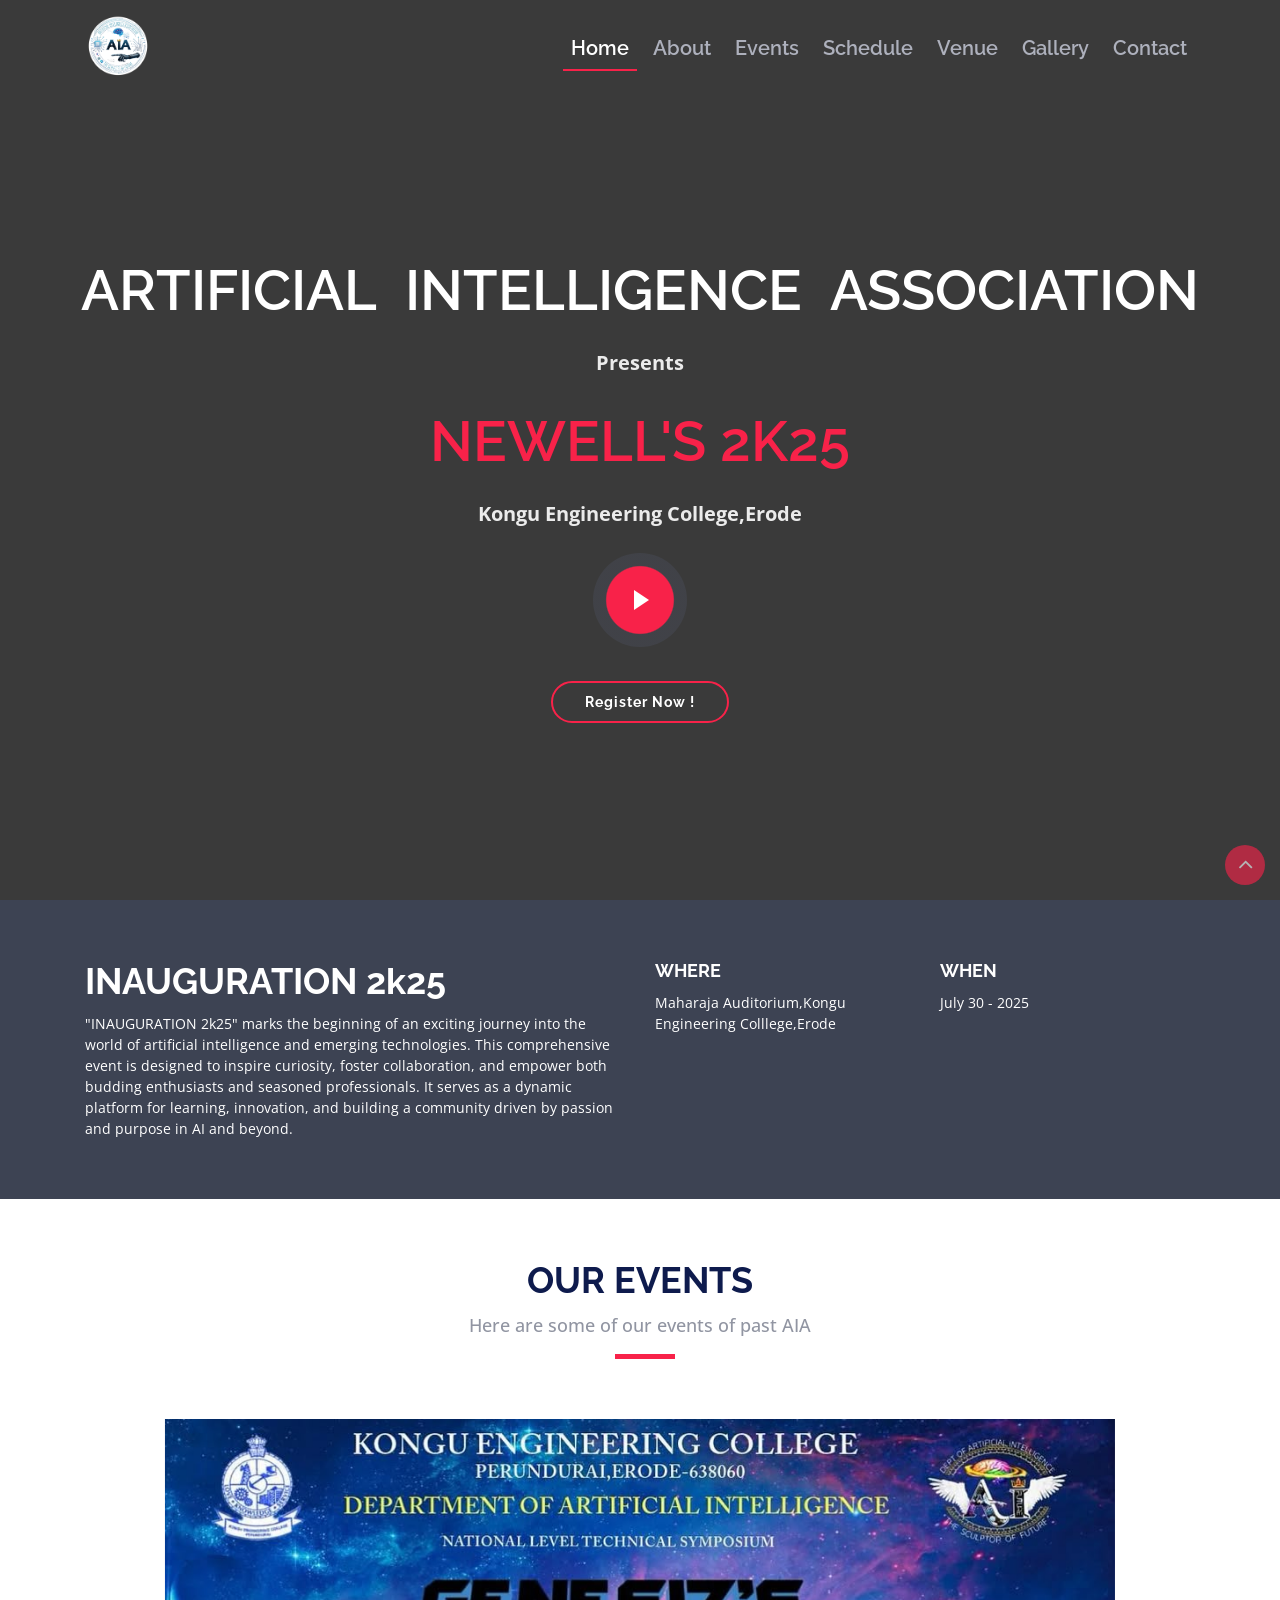
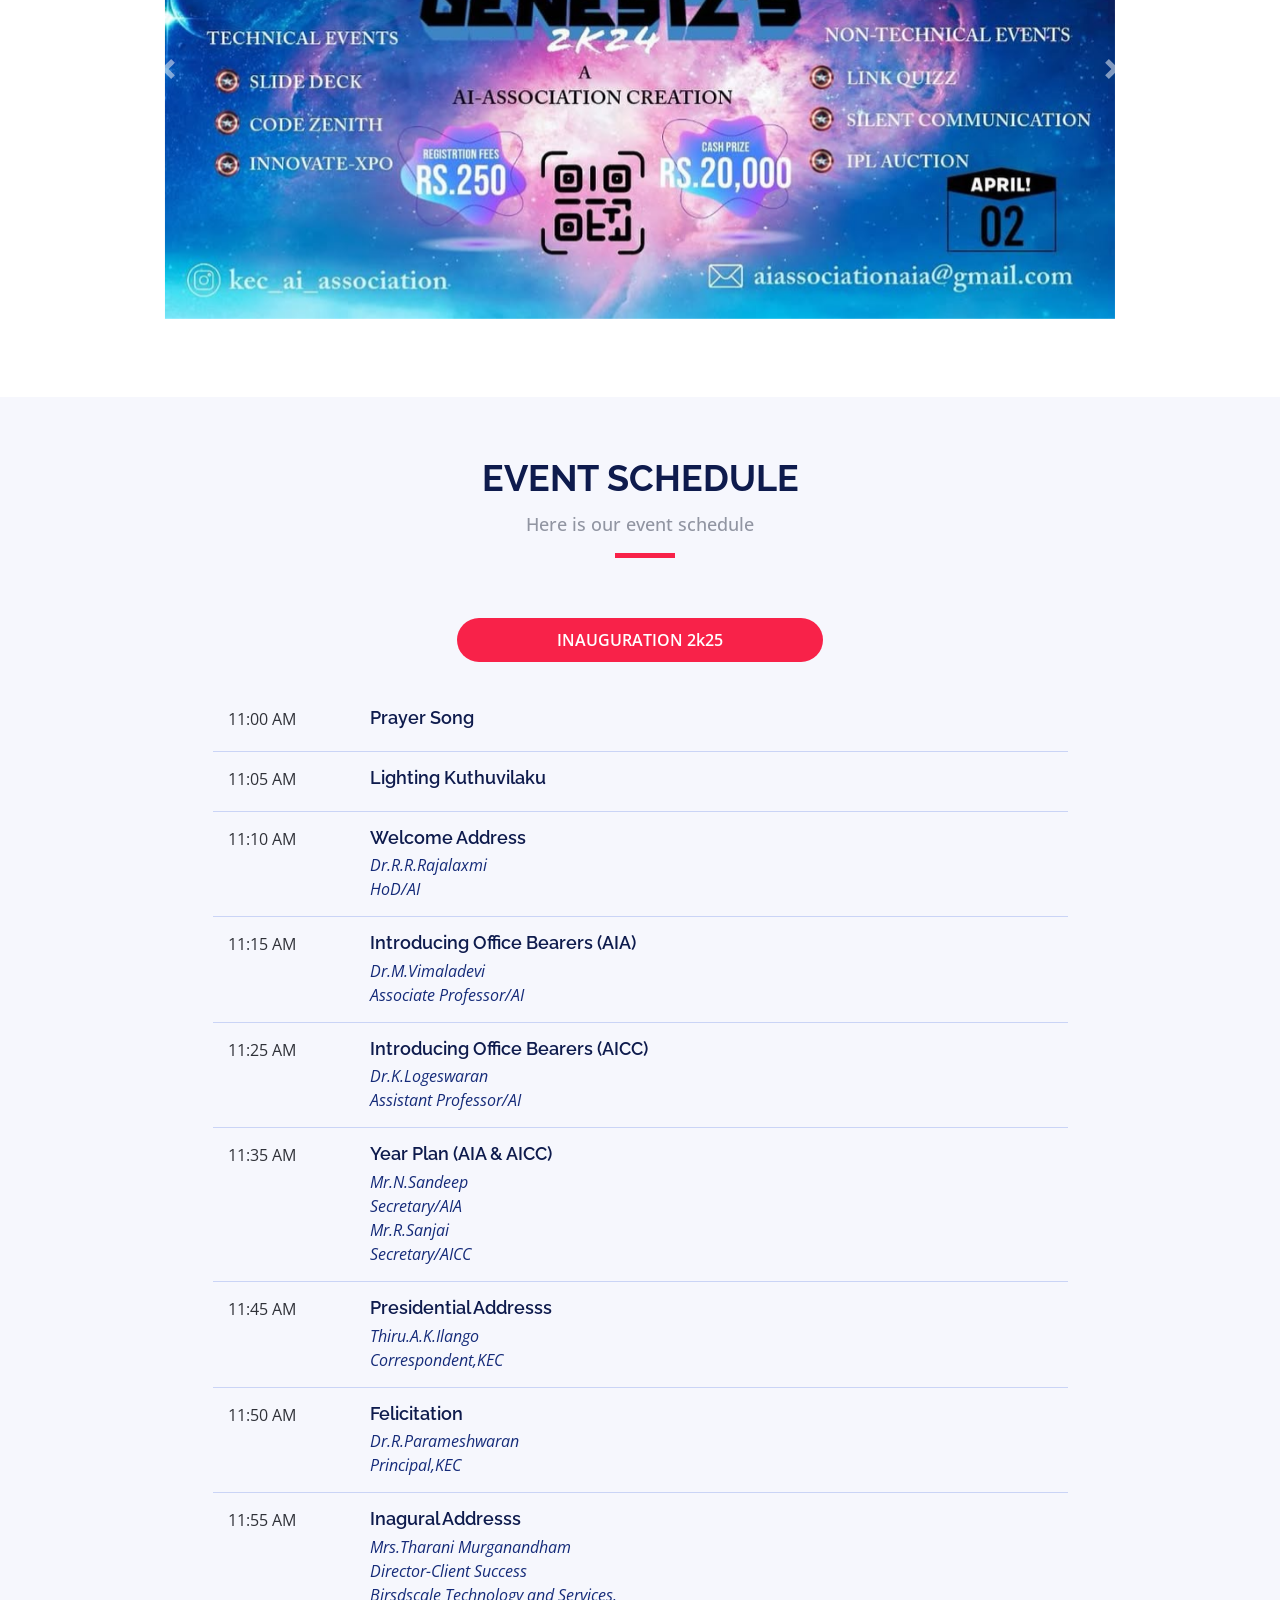
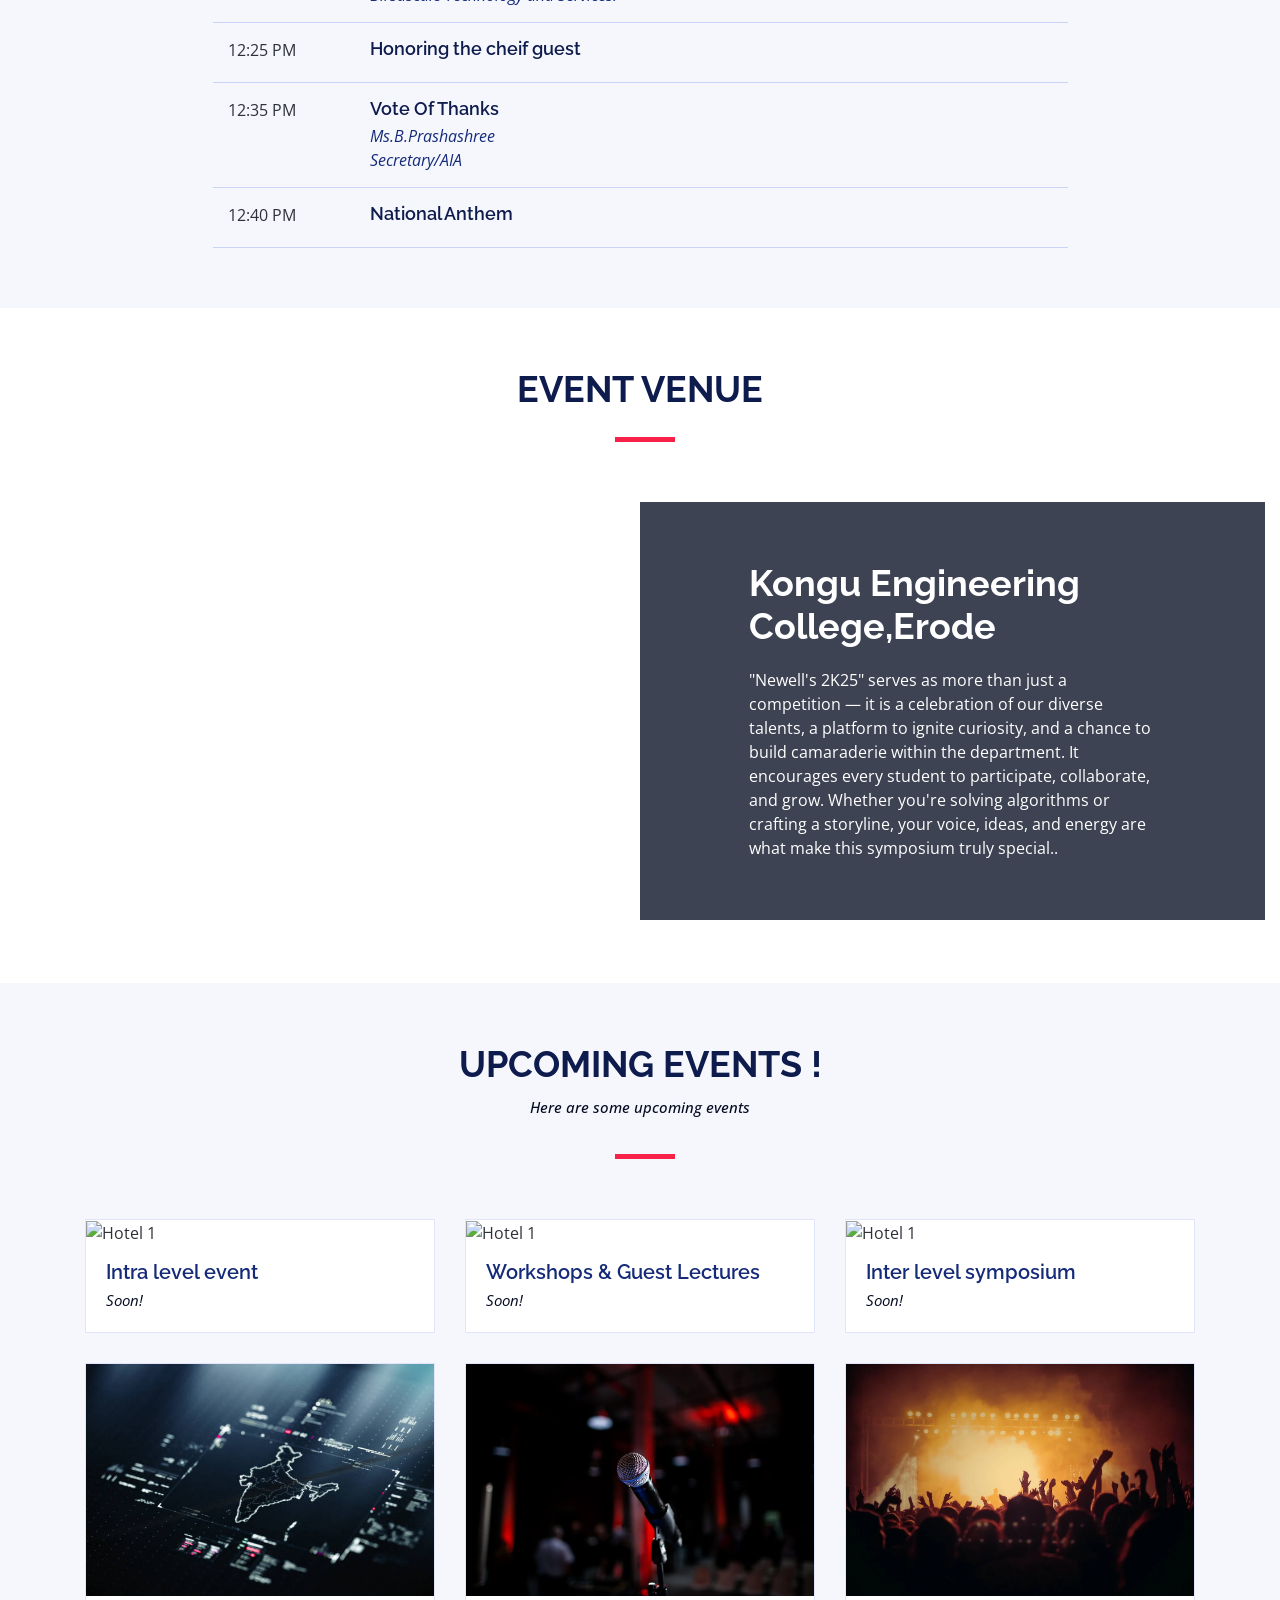
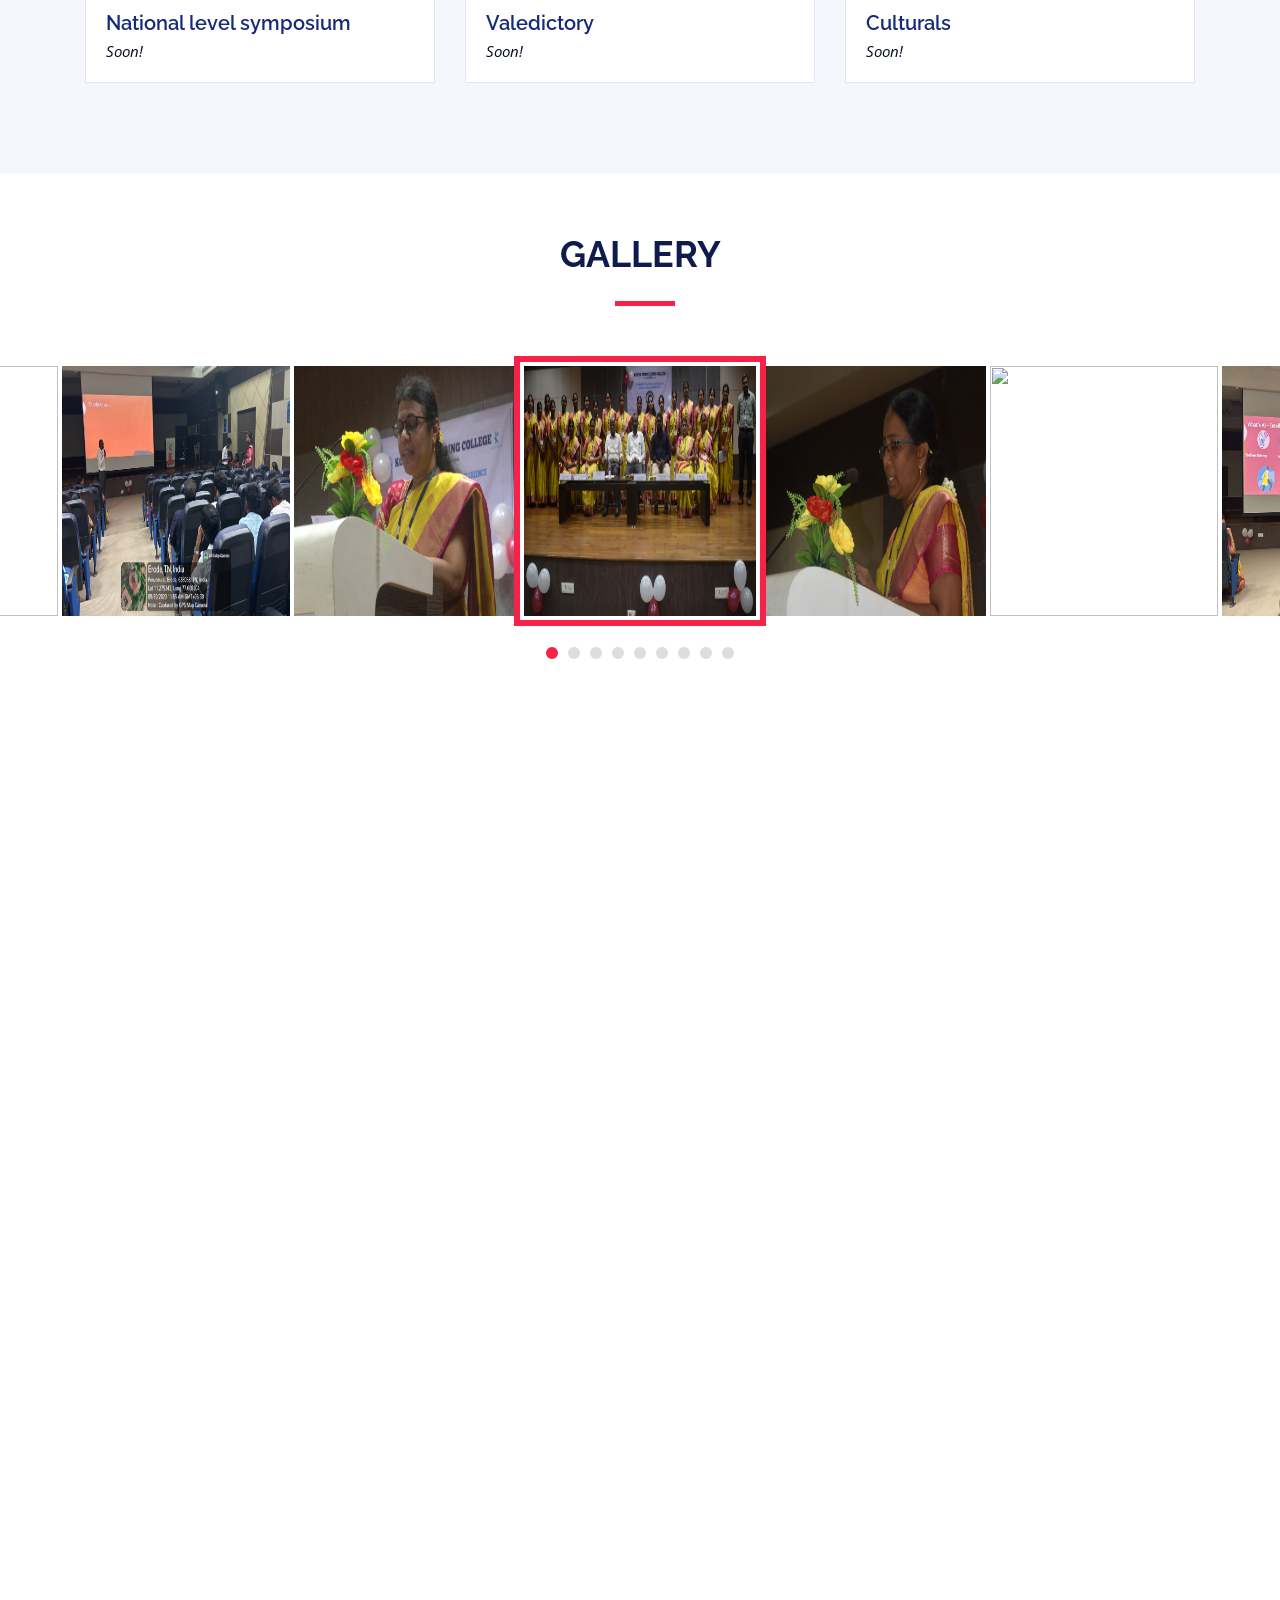
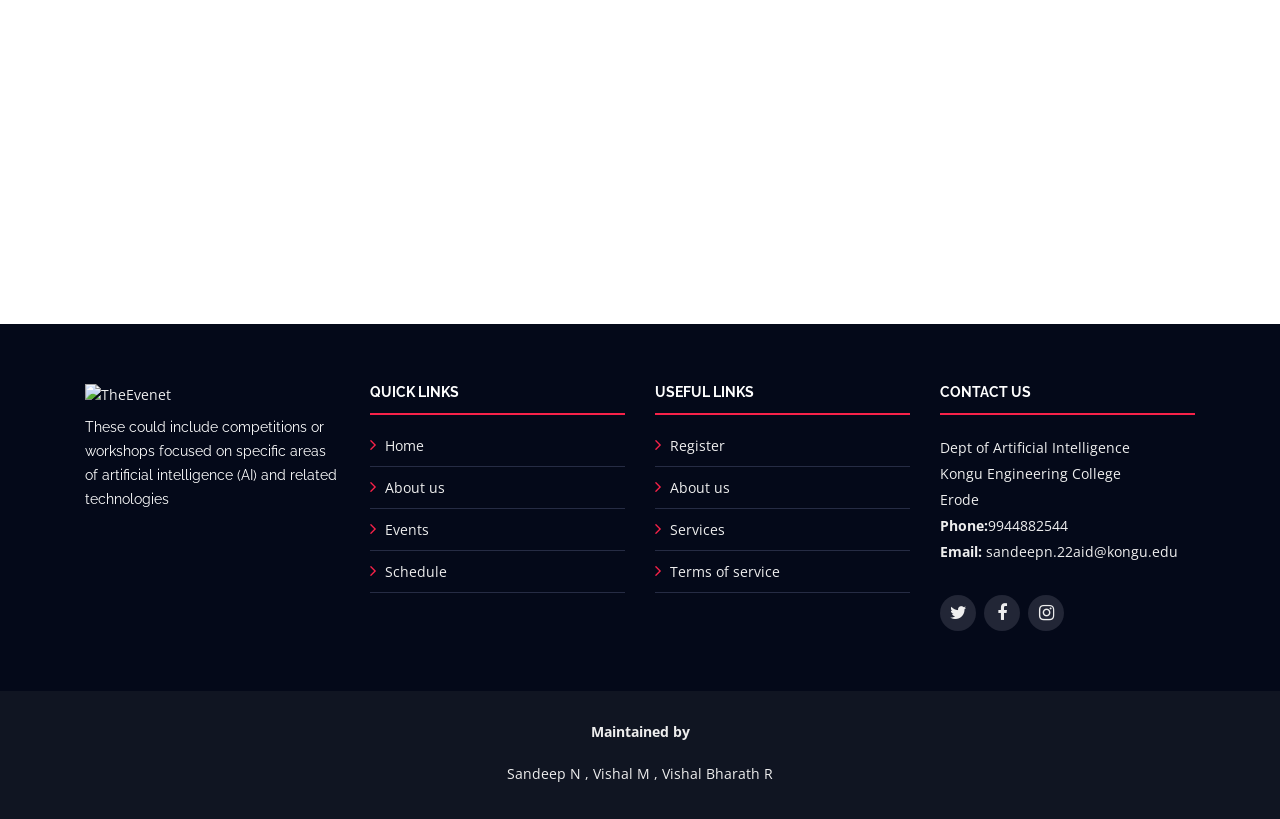
==== commit 905381d0: "added registration" ====
--- a/index.html
+++ b/index.html
@@ -493,7 +493,7 @@
           <div class="col-lg-6 venue-map">
             <!-- <iframe src="https://maps.app.goo.gl/hEKR9uJbkE8v6QnS9" frameborder="0" style="border:0" allowfullscreen></iframe> -->
             <!-- <iframe src="https://www.google.com/maps/embed?pb=!1m18!1m12!1m3!1d3912.8509959545977!2d77.60346302583896!3d11.272361538908168!2m3!1f0!2f0!3f0!3m2!1i1024!2i768!4f13.1!3m3!1m2!1s0x3ba96d784379ce23%3A0xe49be0be9225ba15!2sMaharaja%20Auditorium%20-%20KEC%2C%20Kumaran%20Nagar%2C%20Tamil%20Nadu%20638052!5e0!3m2!1sen!2sin!4v1752733523785!5m2!1sen!2sin" width="600" height="450" style="border:0;" allowfullscreen="" loading="lazy" referrerpolicy="no-referrer-when-downgrade"></iframe> -->
-            <iframe src="https://www.google.com/maps/embed?pb=!1m18!1m12!1m3!1d244.55508614847616!2d77.60329488108901!3d11.270129265641186!2m3!1f0!2f0!3f0!3m2!1i1024!2i768!4f13.1!3m3!1m2!1s0x3ba96dcd6e384939%3A0x453bb56fce168626!2sDepartment%20Of%20Automobile%20Engineering!5e0!3m2!1sen!2sin!4v1758099656293!5m2!1sen!2sin" width="600" height="450" style="border:0;" allowfullscreen="" loading="lazy" referrerpolicy="no-referrer-when-downgrade"></iframe>" width="600" height="450" style="border:0;" allowfullscreen="" loading="lazy" referrerpolicy="no-referrer-when-downgrade"></iframe>" width="600" height="450" style="border:0;" allowfullscreen="" loading="lazy" referrerpolicy="no-referrer-when-downgrade"></iframe>  
+            <iframe src="https://www.google.com/maps/embed?pb=!1m18!1m12!1m3!1d244.55508614847616!2d77.60329488108901!3d11.270129265641186!2m3!1f0!2f0!3f0!3m2!1i1024!2i768!4f13.1!3m3!1m2!1s0x3ba96dcd6e384939%3A0x453bb56fce168626!2sDepartment%20Of%20Automobile%20Engineering!5e0!3m2!1sen!2sin!4v1758099656293!5m2!1sen!2sin" width="600" height="450" style="border:0;" allowfullscreen="" loading="lazy" referrerpolicy="no-referrer-when-downgrade"></iframe>
           </div>
 
 
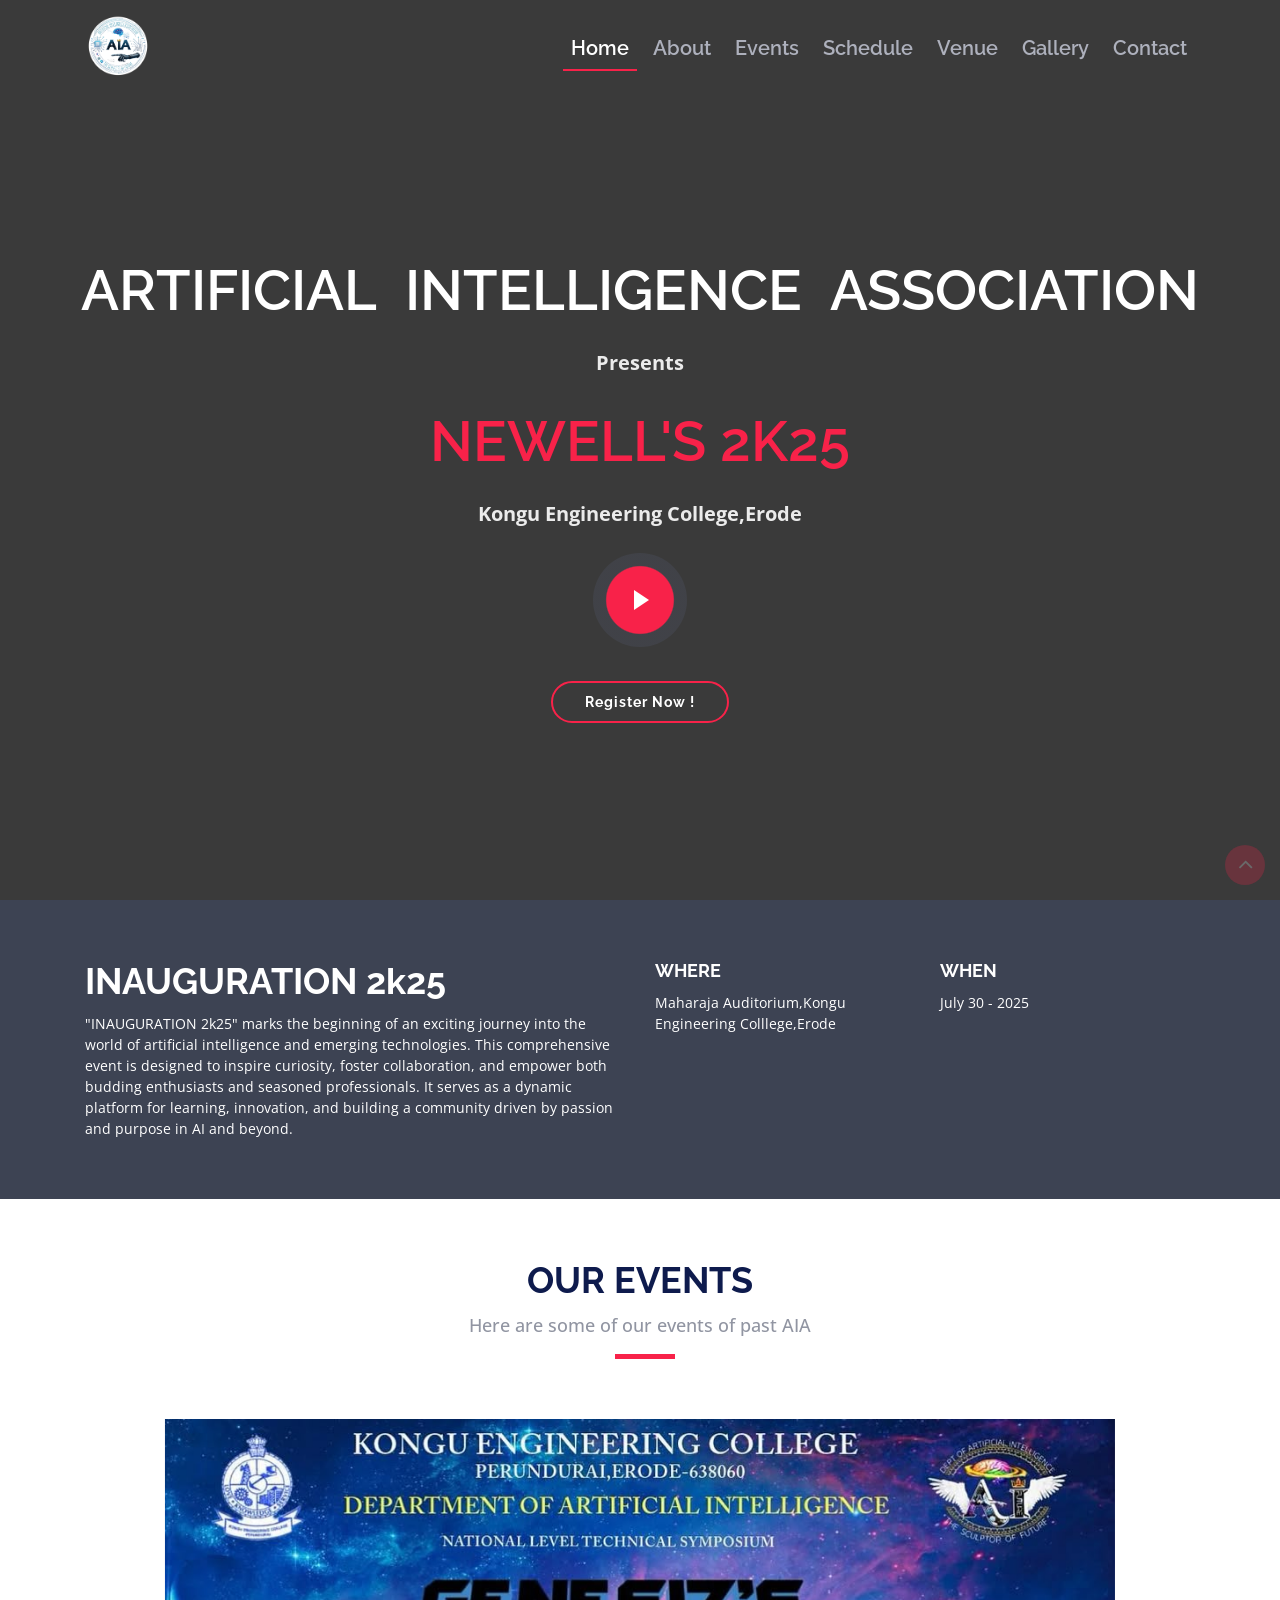
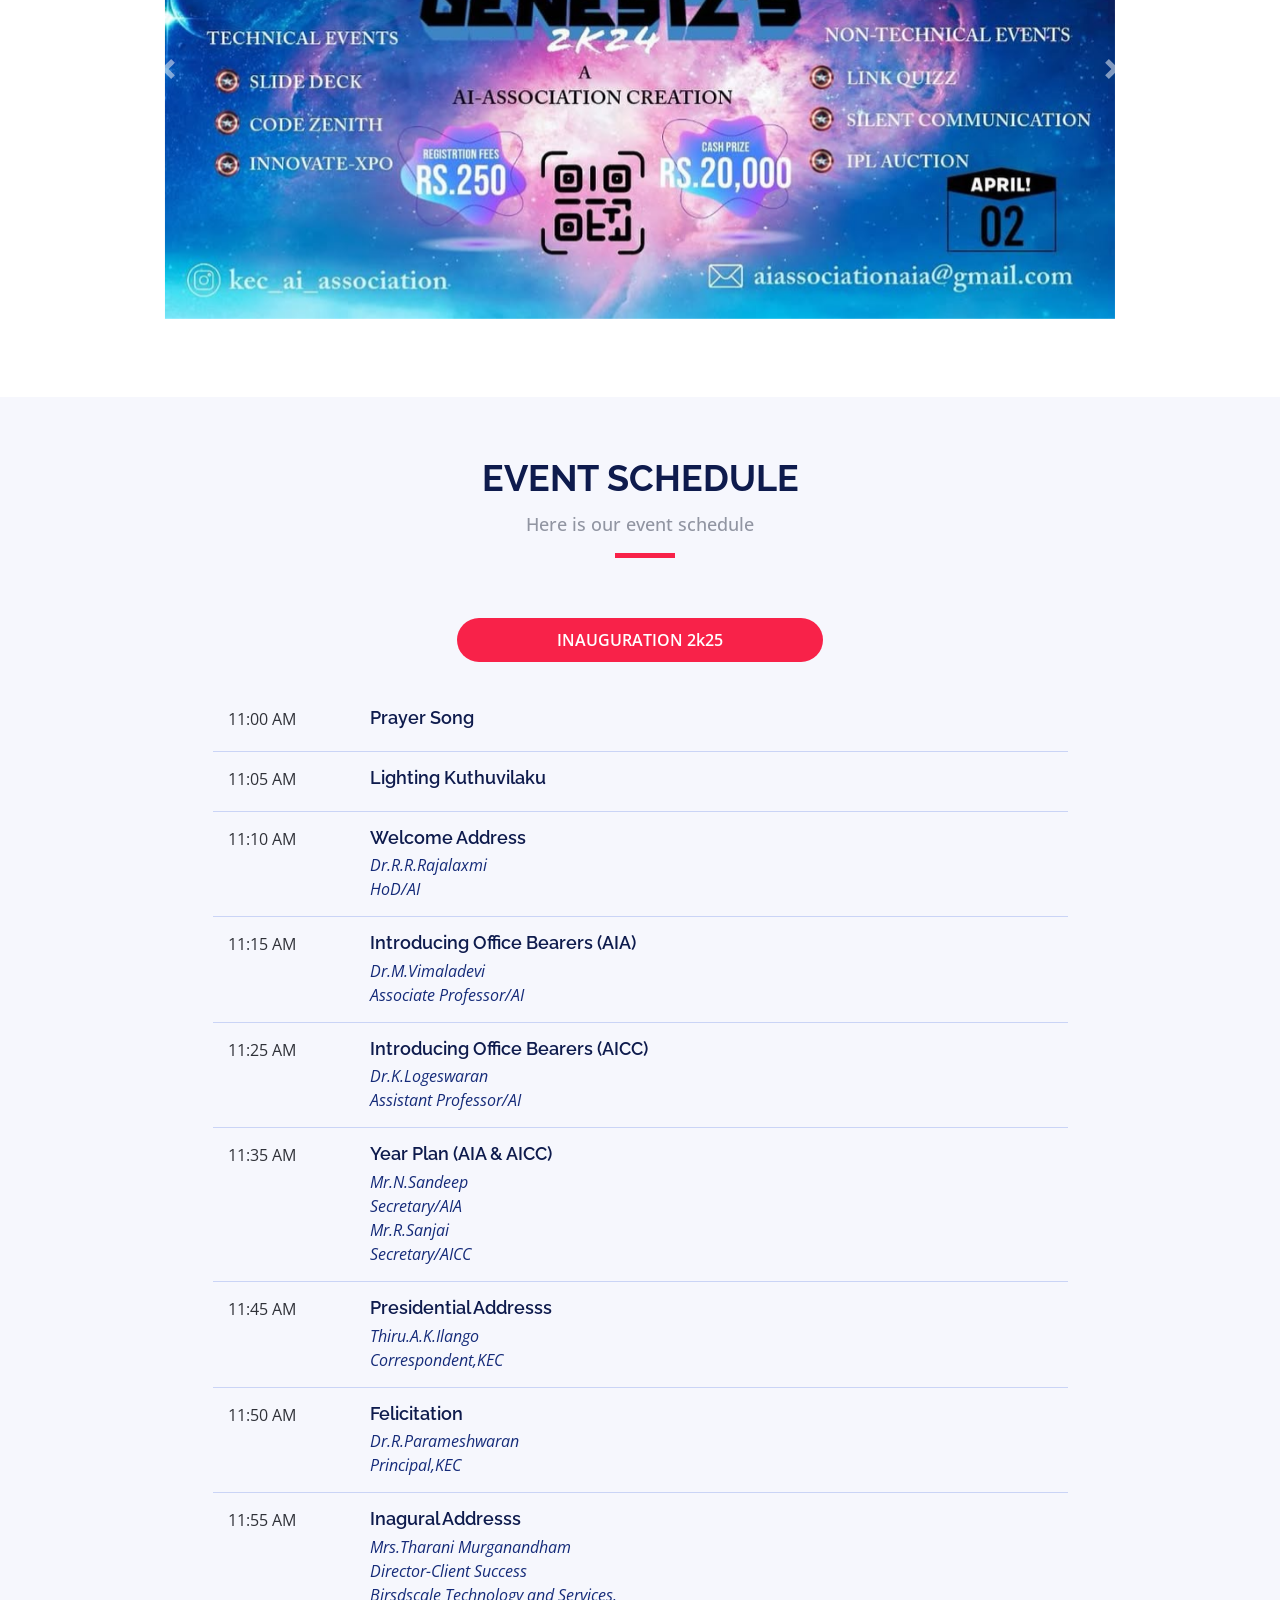
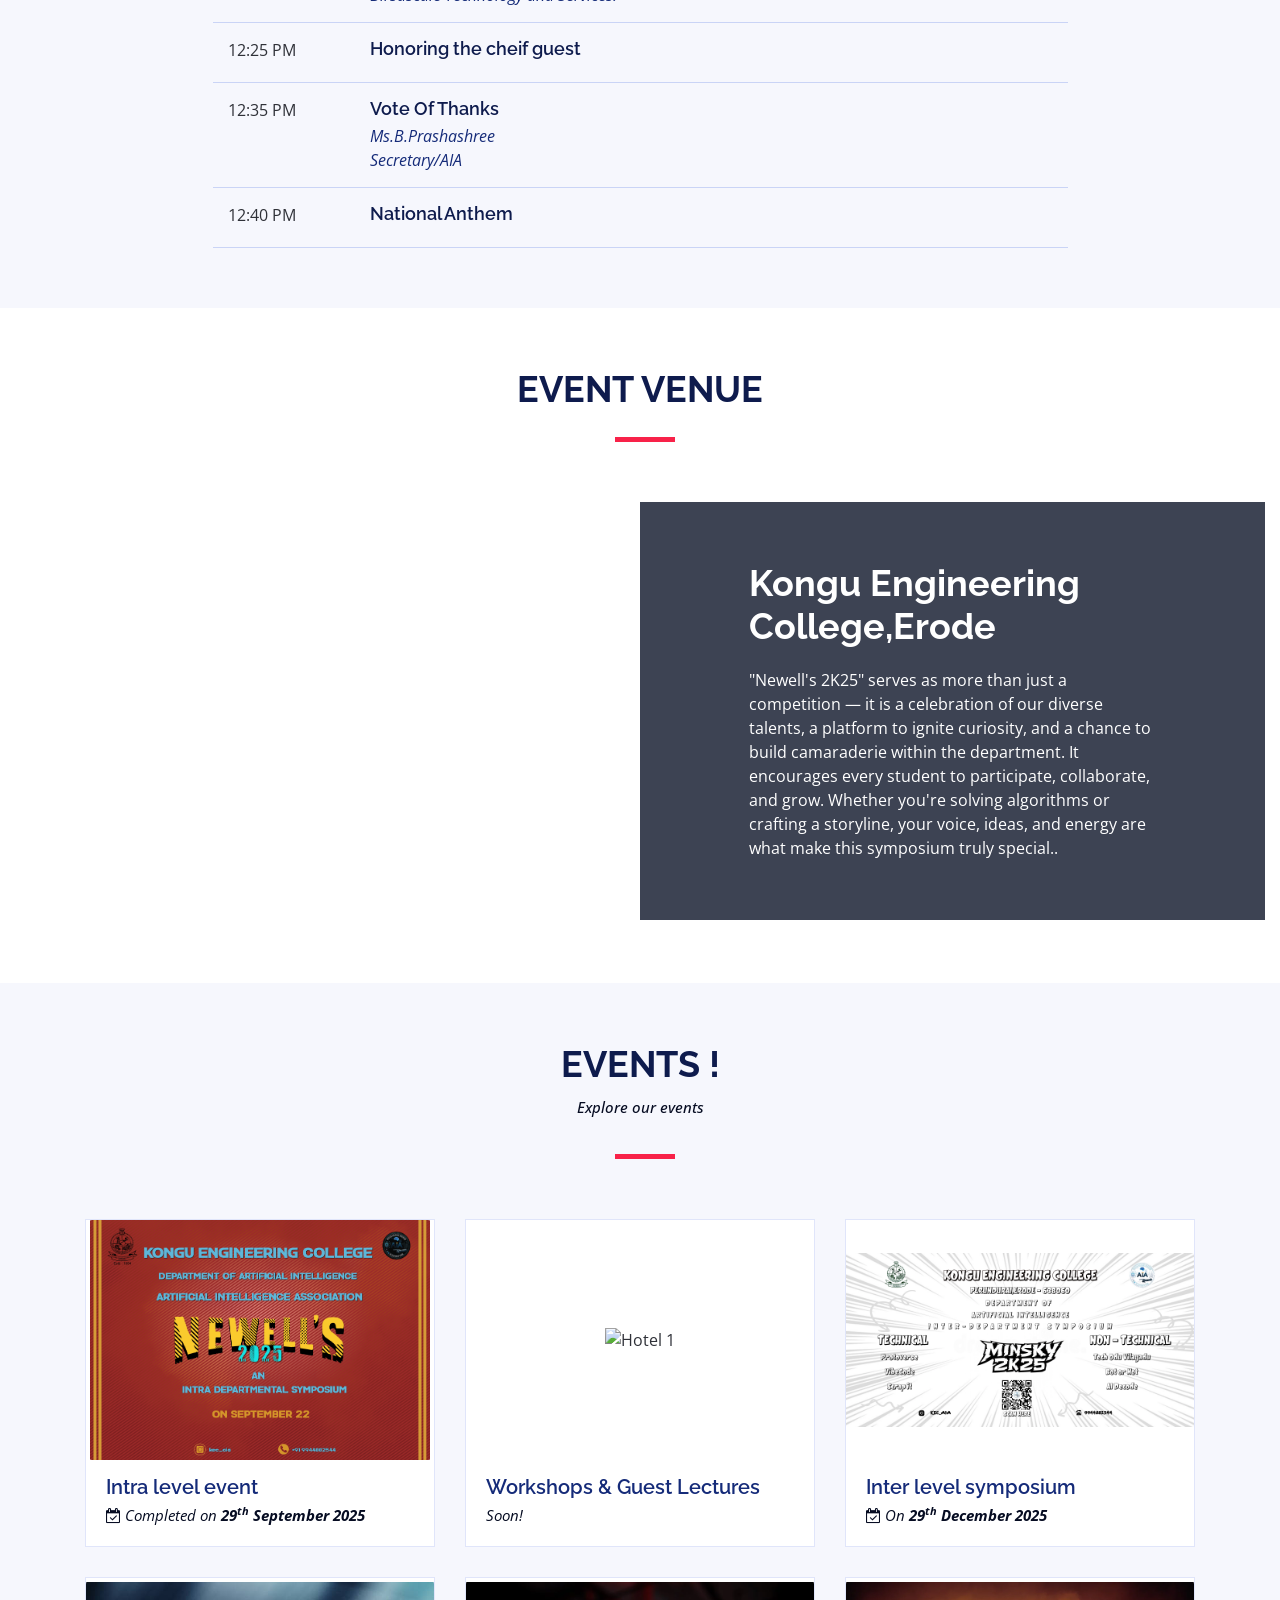
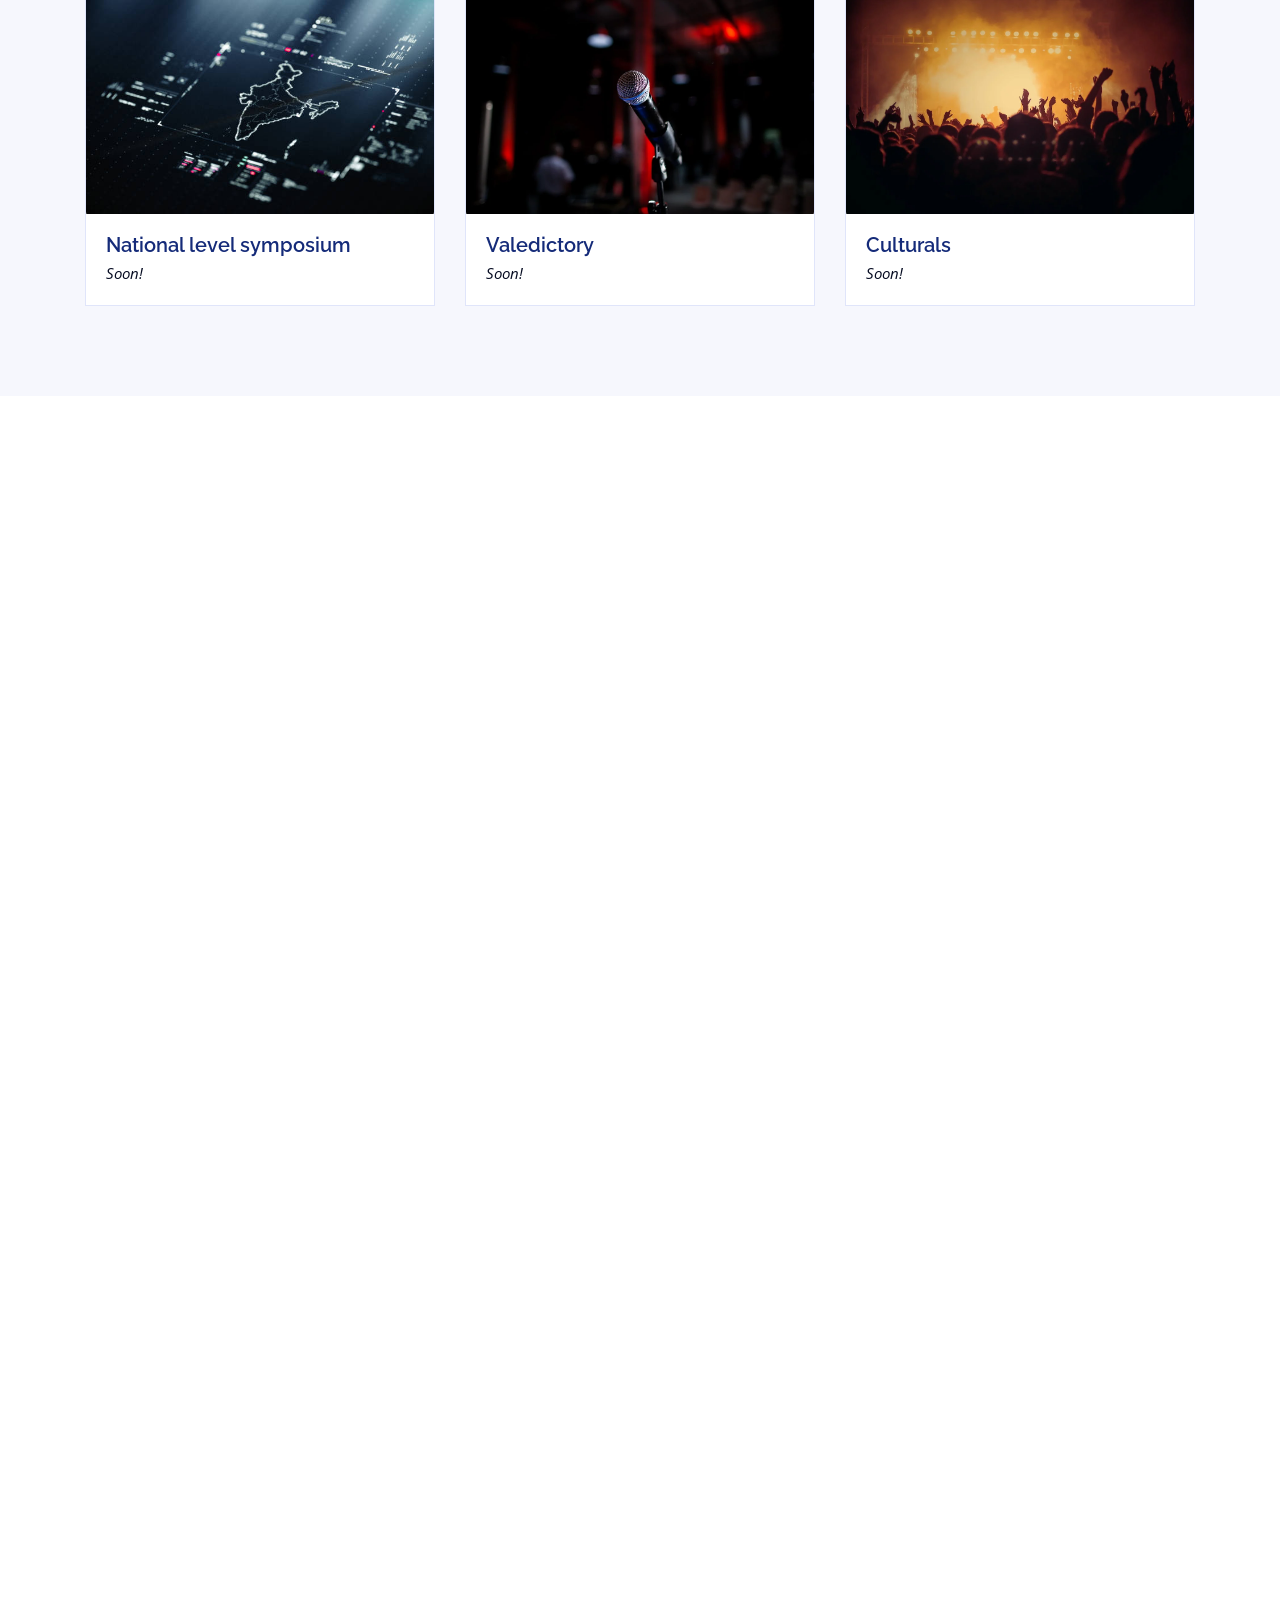
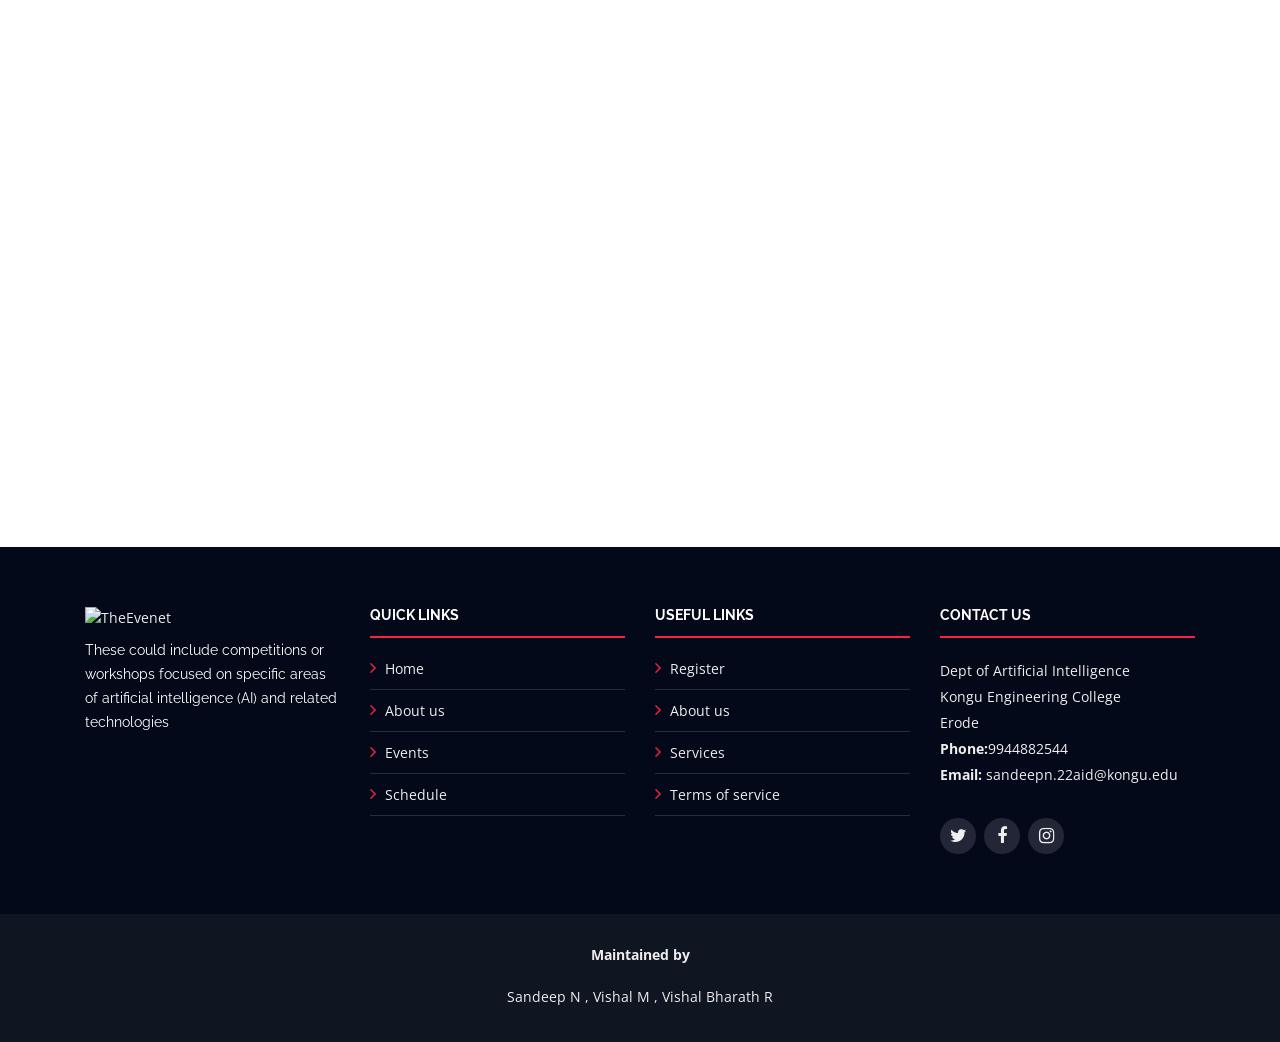
==== commit a660fc3d: "added inter" ====
--- a/index.html
+++ b/index.html
@@ -75,7 +75,7 @@
       <p class="mb-4 pb-0">Kongu Engineering College,Erode</p>
       <a href="https://www.youtube.com/watch?v=iNxsZ5pKhvU&t=1s"class="venobox play-btn mb-4" data-vbtype="video"
         data-autoplay="true"></a>
-      <a href="intra-events.html" class="about-btn scrollto"><strong>Register Now !</strong></a>
+      <a href="inter-events.html" class="about-btn scrollto"><strong>Register Now !</strong></a>
 
     </div>
   </section>
@@ -523,19 +523,23 @@
 
       <div class="container">
         <div class="section-header">
-          <h2>Upcoming Events !</h2>
-          <p>Here are some upcoming events</p>
+          <h2>Events !</h2>
+          <p>Explore our events</p>
         </div>
 
         <div class="row">
           <div class="col-lg-4 col-md-6">
             <div class="hotel">
               <div class="hotel-img">
-                <img src="img/inter.jpg" alt="Hotel 1" class="img-fluid" 
+                <img src="img/Newells Poster [1D26E61].png" alt="Hotel 1" class="img-fluid" 
                      onclick="window.location.href='intra-events.html'">
               </div>
               <h3><a href="intra-events.html">Intra level event</a></h3>
-              <p>Soon!</p>
+              <p class="event-date">
+                <i class="fa fa-calendar-check-o"></i>
+                Completed on <strong>29<sup>th</sup> September 2025</strong>
+              </p>
+              
               
             </div>
           </div>
@@ -553,10 +557,13 @@
           <div class="col-lg-4 col-md-6">
             <div class="hotel">
               <div class="hotel-img">
-                <img src="img/intra.jpg" alt="Hotel 1" class="img-fluid">
-              </div>
-              <h3><a href="#">Inter level symposium</a></h3>
-              <p>Soon!</p>
+                <img src="img/Minsky_banner'25.png" alt="Hotel 1" class="img-fluid" onclick="window.location.href='inter-events.html'">
+              </div>
+              <h3><a href="inter-events.html">Inter level symposium</a></h3>
+              <p class="event-date">
+                <i class="fa fa-calendar-check-o"></i>
+                On <strong>29<sup>th</sup> December 2025</strong>
+              </p>
             </div>
           </div>
 
--- a/css/style.css
+++ b/css/style.css
@@ -1684,3 +1684,19 @@
   object-fit: contain;
 }
 
+.hotel-img {
+  width: 100%;
+  height: 240px;                 /* fixed box height */
+  display: flex;
+  align-items: center;
+  justify-content: center;
+  background: #ffffff;           /* clean background */
+  border-radius: 6px;
+  overflow: hidden;
+}
+
+.hotel-img img {
+  max-width: 100%;
+  max-height: 100%;
+  object-fit: contain;           /* IMPORTANT */
+}
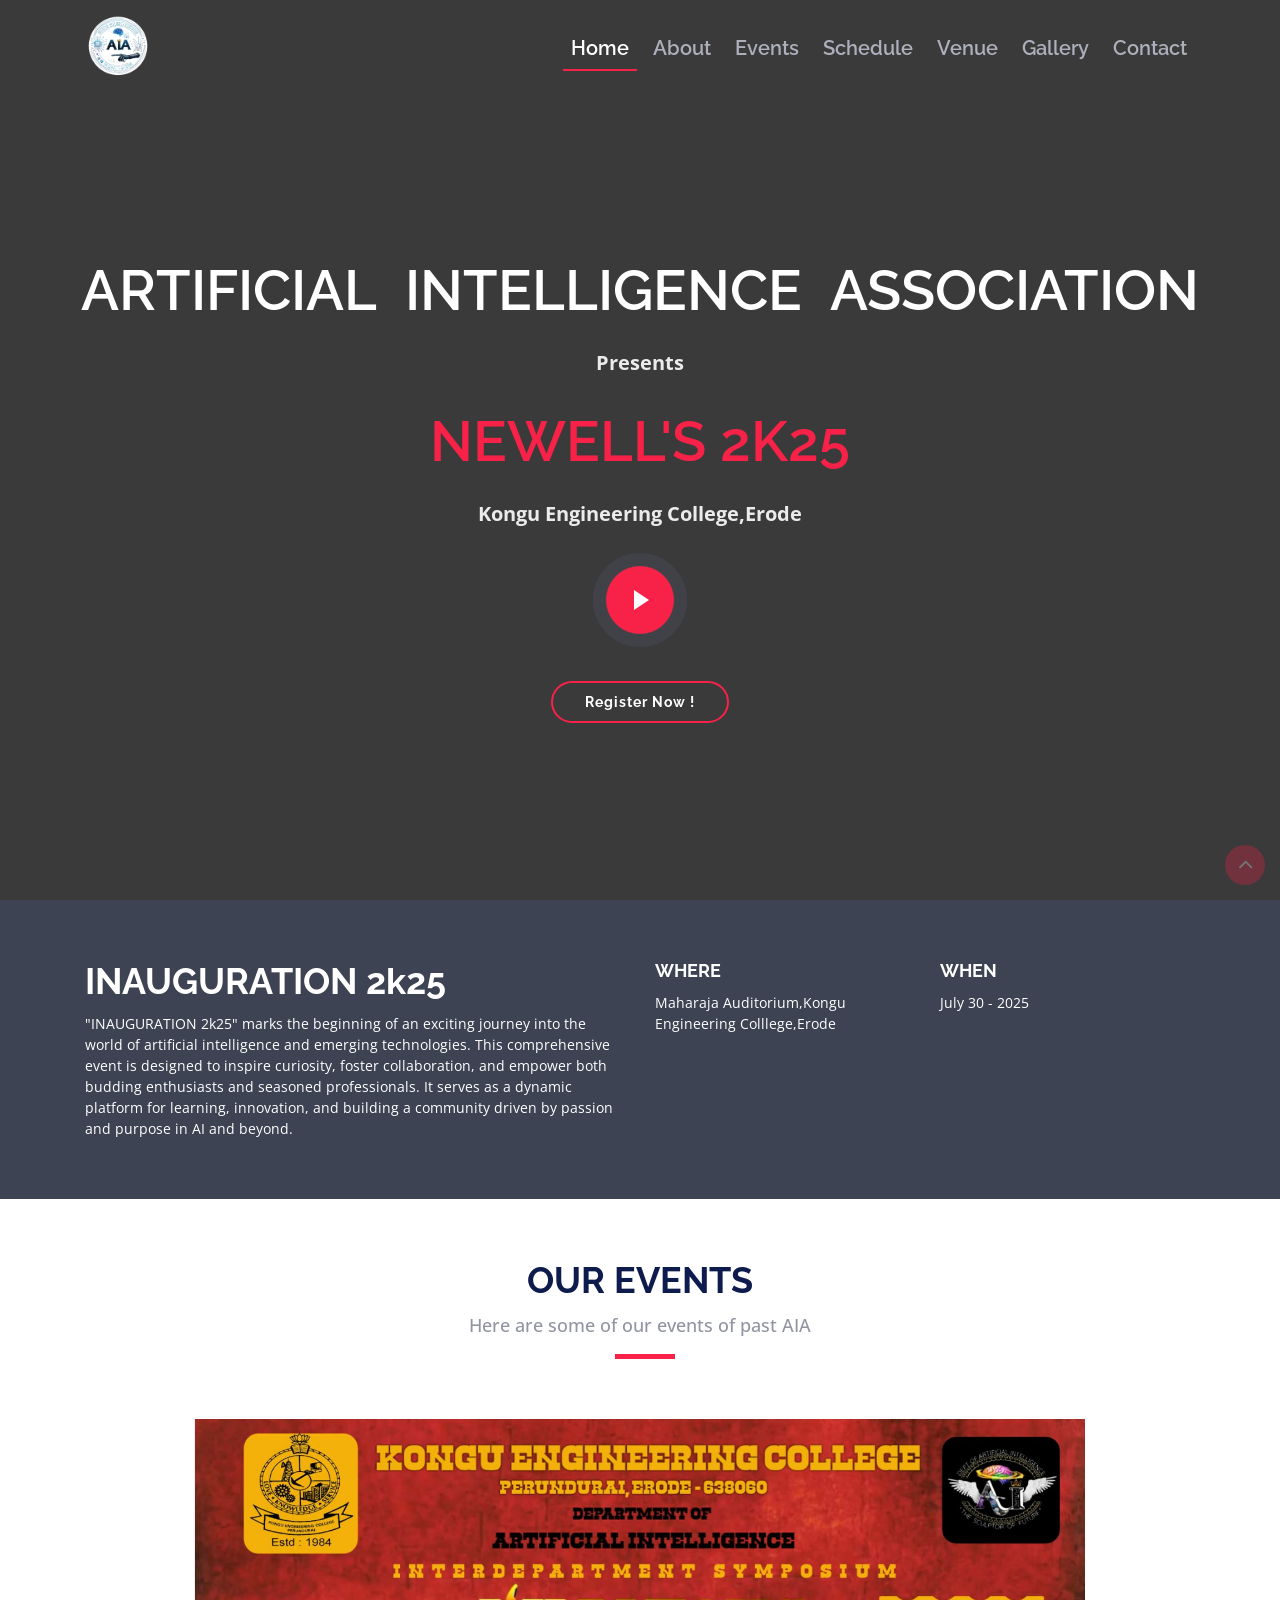
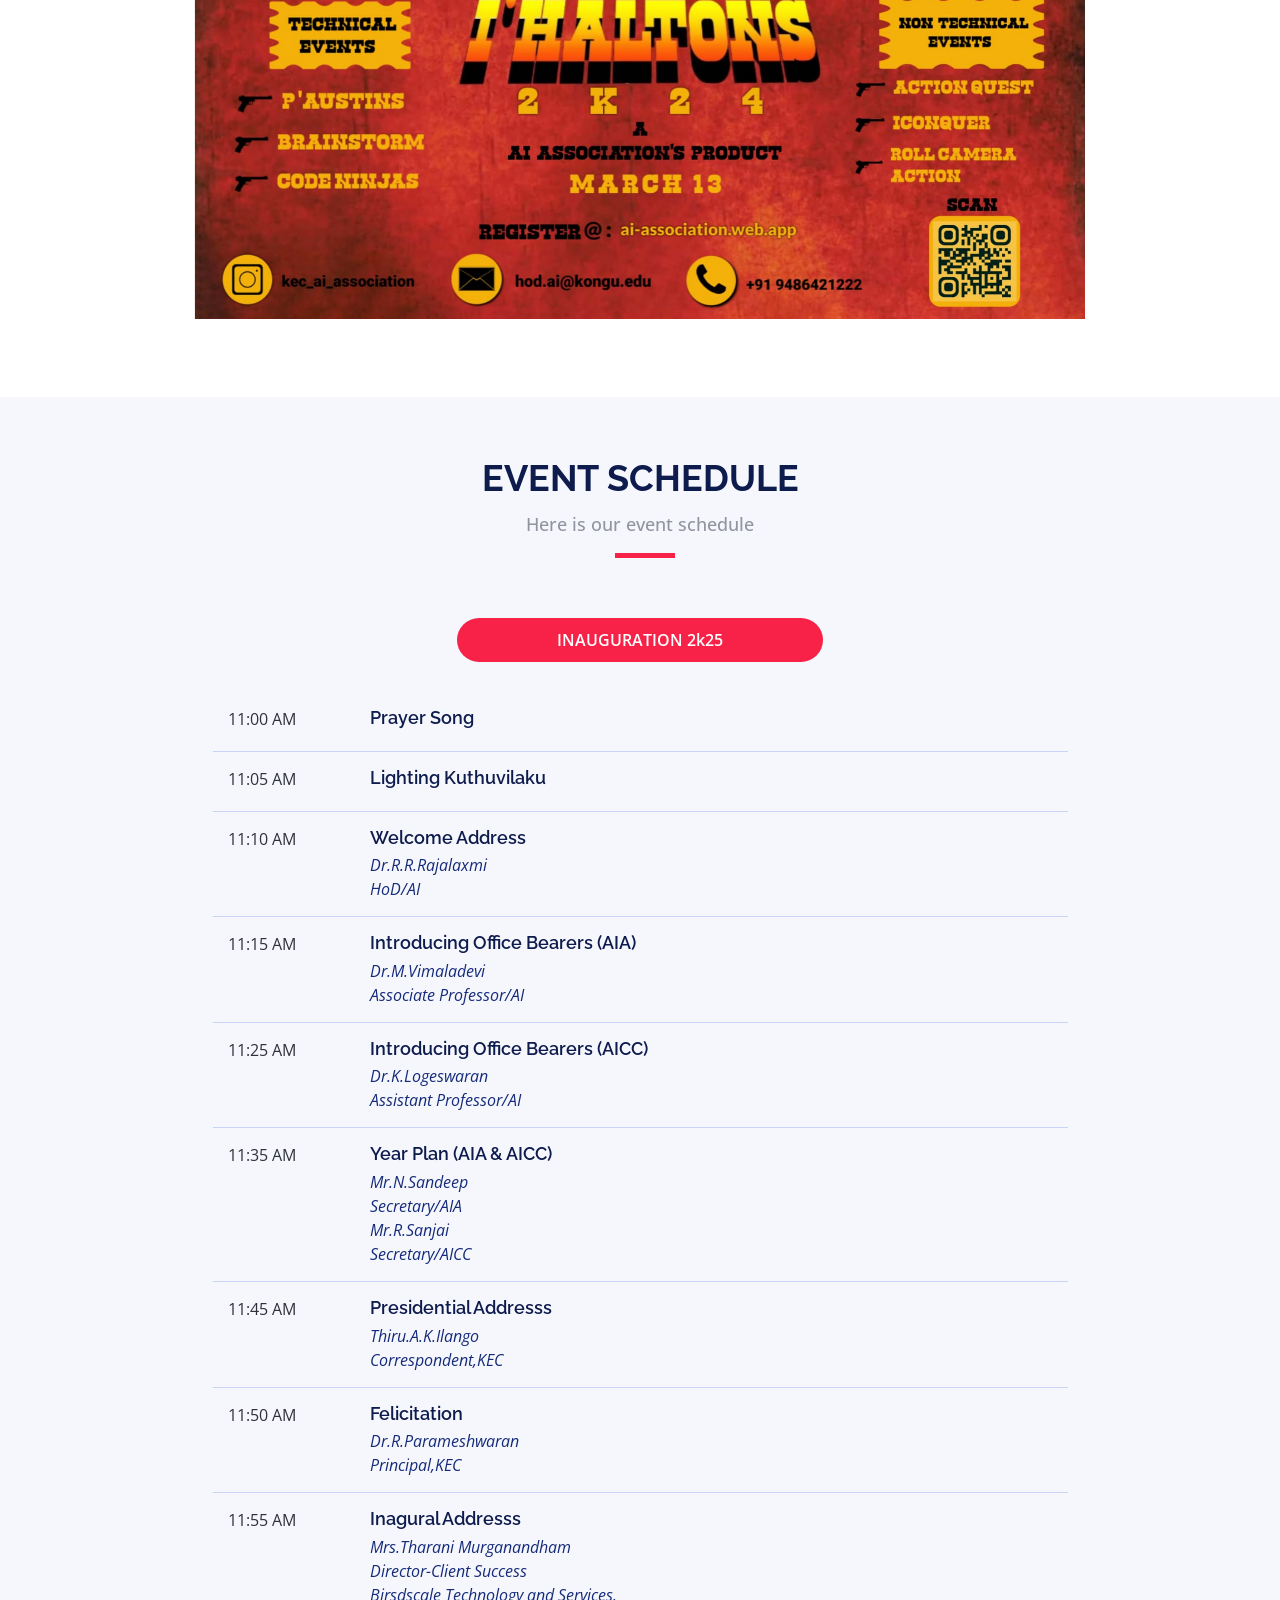
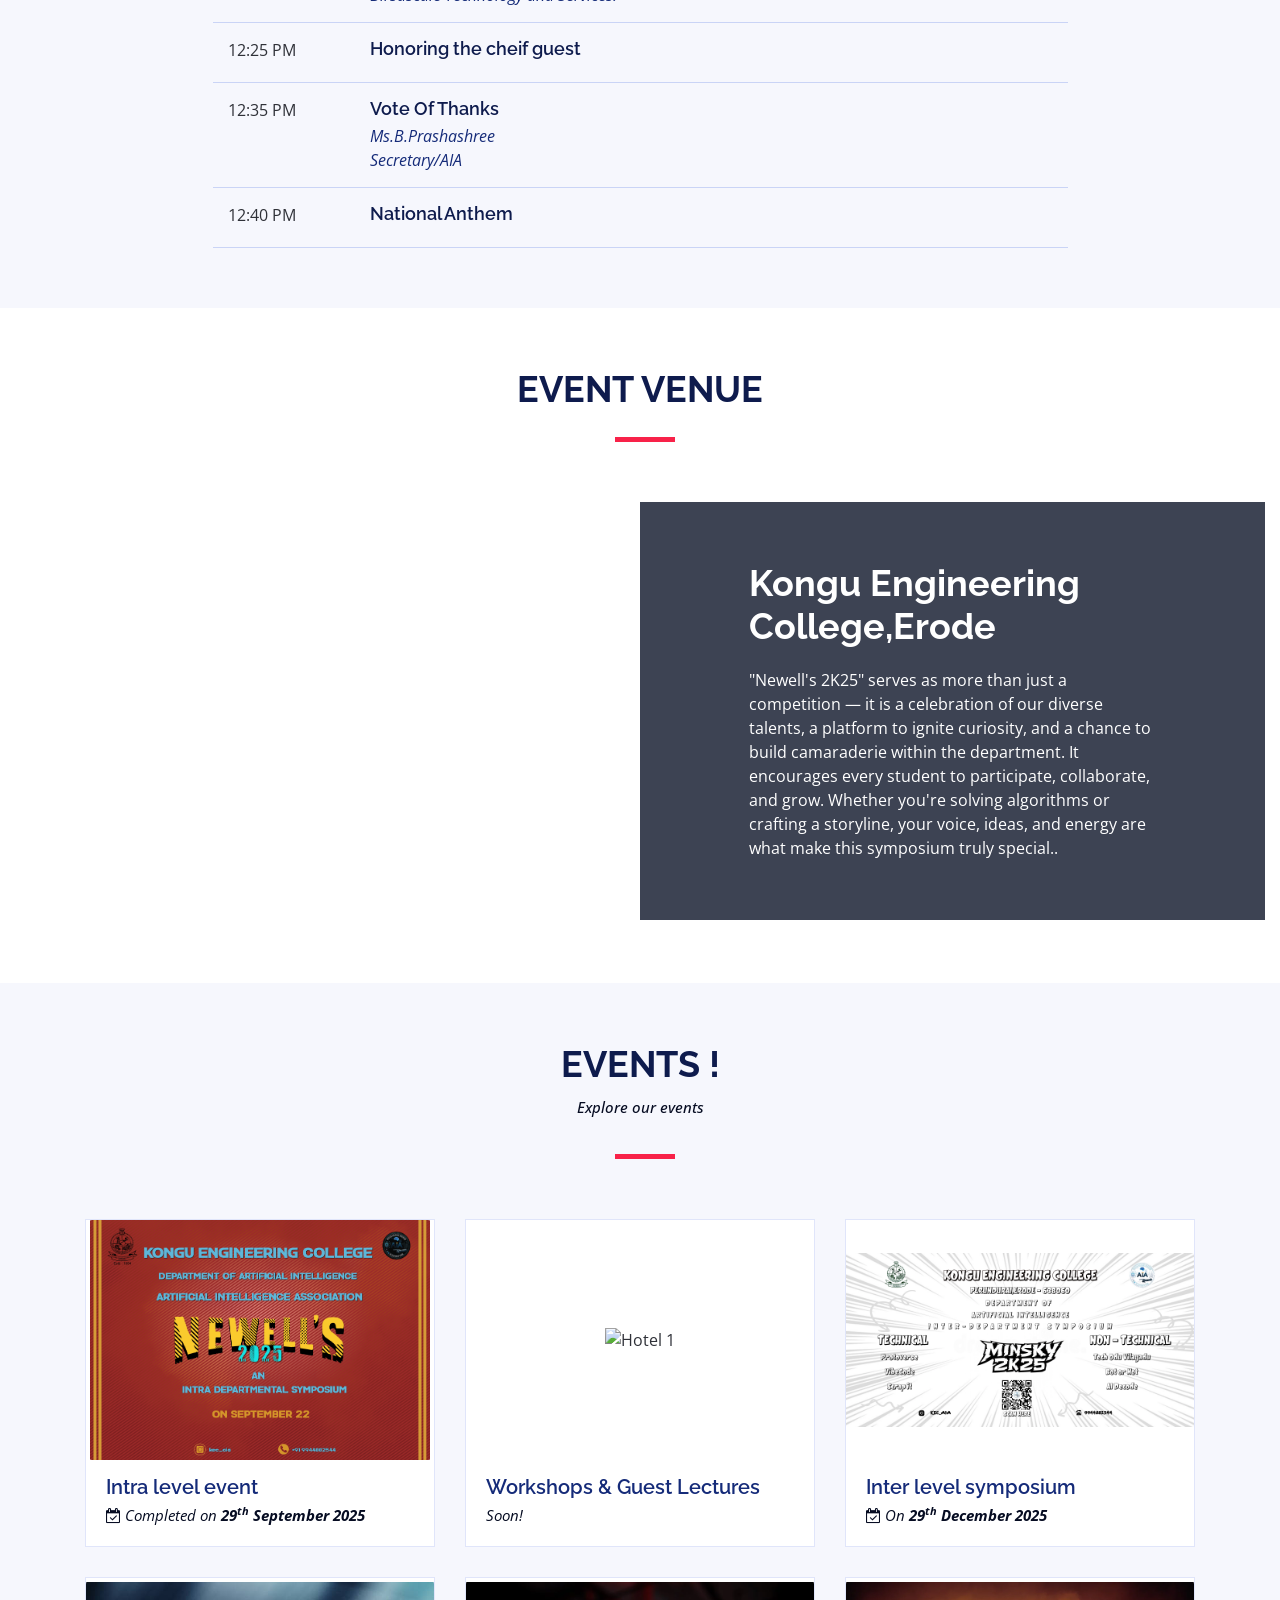
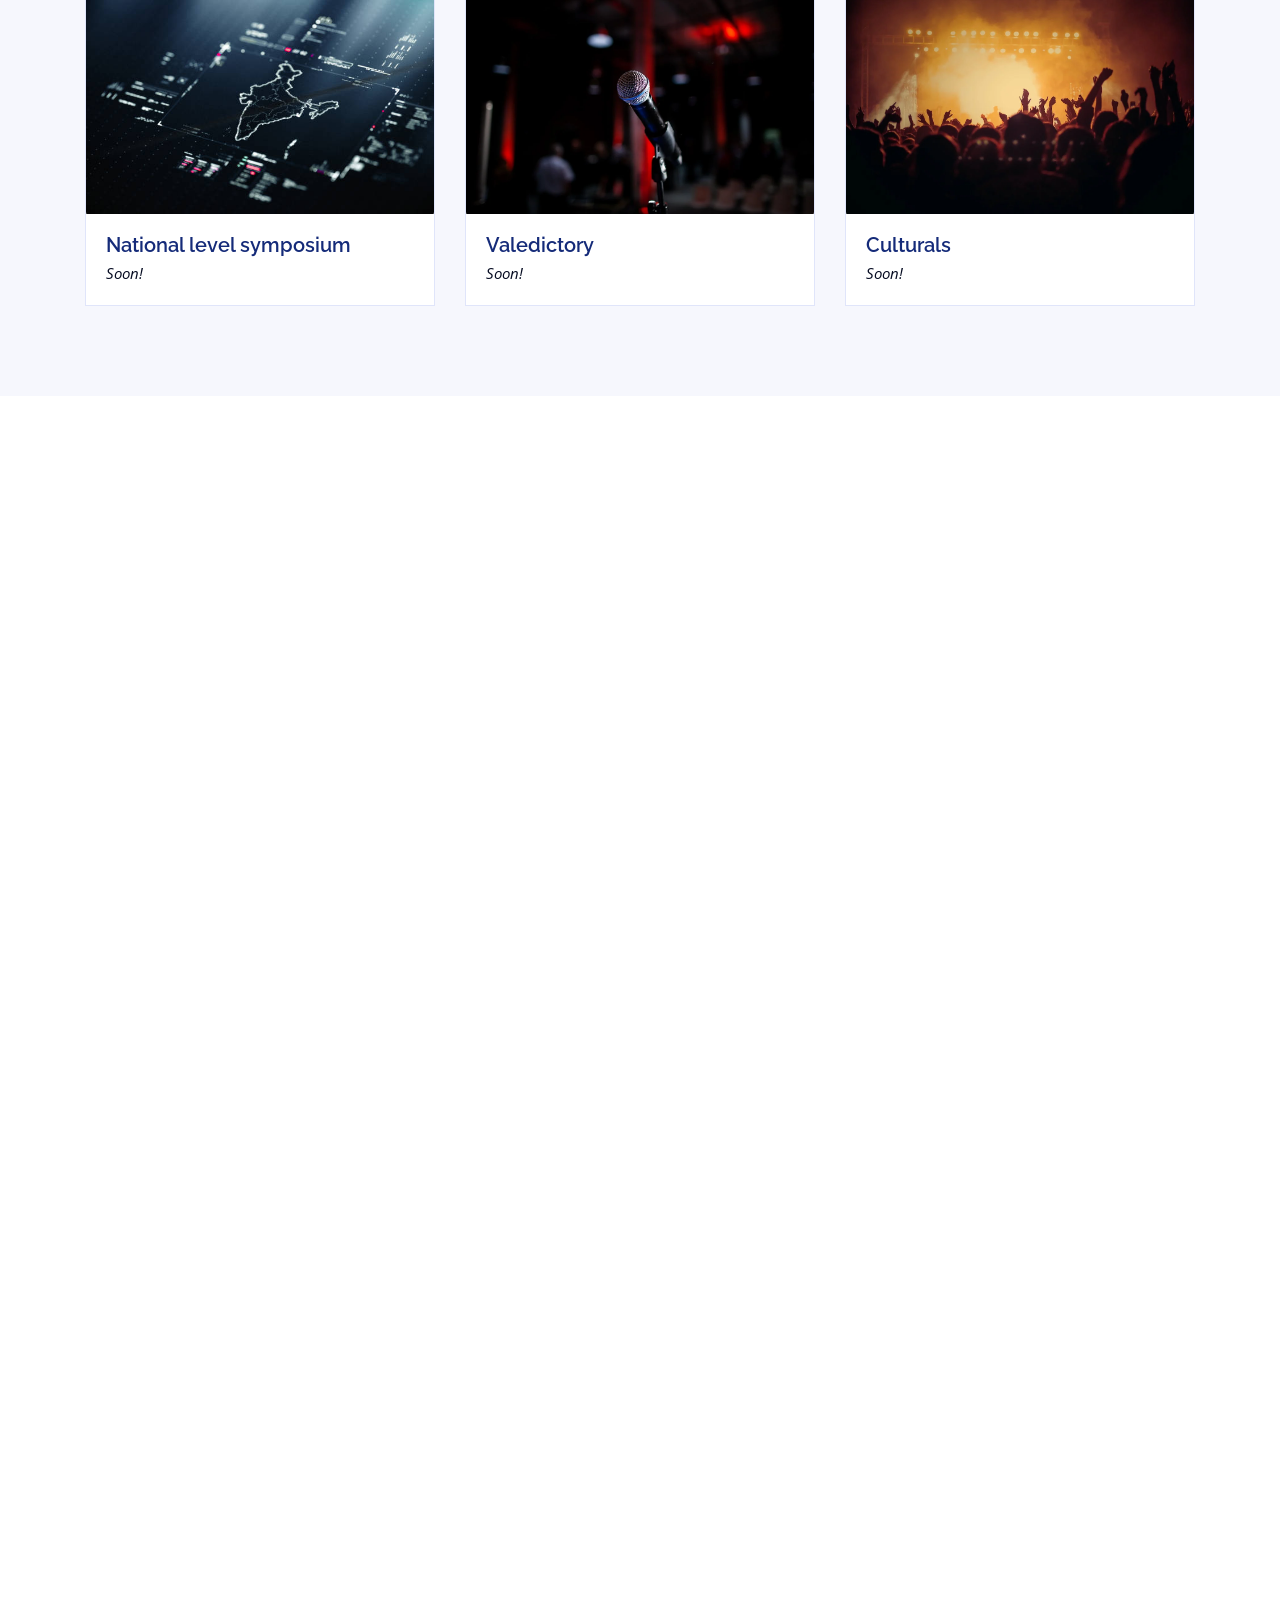
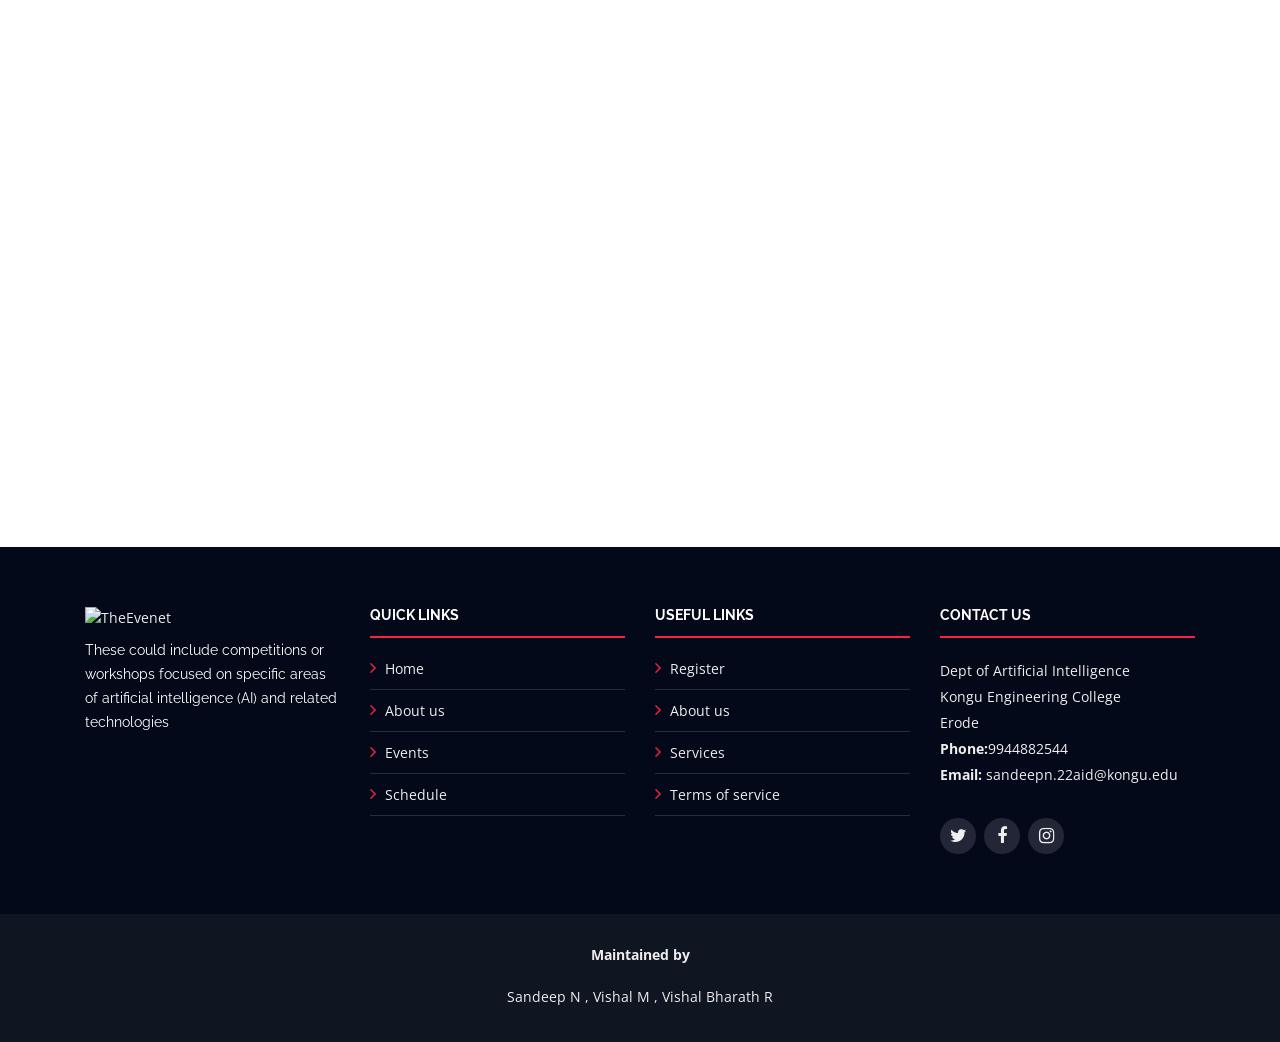
==== commit 68a7bce8: "added photo" ====
--- a/index.html
+++ b/index.html
@@ -617,12 +617,13 @@
         <a href="img/gallery/1.jpg" class="venobox" data-gall="gallery-carousel"><img src="img/gallery/1.jpg"  style="height: 250px;" alt=""></a>
         <a href="img/gallery/2.jpg" class="venobox" data-gall="gallery-carousel"><img src="img/gallery/2.jpg"  style="height: 250px;" alt=""></a>
         <a href="img/gallery/3.jpg" class="venobox" data-gall="gallery-carousel"><img src="img/gallery/3.jpg"  style="height: 250px;" alt=""></a>
-        <a href="img/gallery/7.jpg" class="venobox" data-gall="gallery-carousel"><img src="img/gallery/7.jpg"  style="height: 250px;" alt=""></a>
+        <a href="img/gallery/4.jpg" class="venobox" data-gall="gallery-carousel"><img src="img/gallery/7.jpg"  style="height: 250px;" alt=""></a>
         <a href="img/gallery/5.jpg" class="venobox" data-gall="gallery-carousel"><img src="img/gallery/5.jpg"  style="height: 250px;" alt=""></a>
         <a href="img/gallery/6.jpg" class="venobox" data-gall="gallery-carousel"><img src="img/gallery/6.jpg"  style="height: 250px;" alt=""></a>
-        <a href="img/gallery/9.jpg" class="venobox" data-gall="gallery-carousel"><img src="img/gallery/9.jpg"  style="height: 250px;" alt=""></a>
+        <a href="img/gallery/7.jpg" class="venobox" data-gall="gallery-carousel"><img src="img/gallery/9.jpg"  style="height: 250px;" alt=""></a>
         <a href="img/gallery/8.jpg" class="venobox" data-gall="gallery-carousel"><img src="img/gallery/8.jpg"  style="height: 250px;" alt=""></a>
-        <a href="img/gallery/4.jpg" class="venobox" data-gall="gallery-carousel"><img src="img/gallery/4.jpg"  style="height: 250px;" alt=""></a>
+        <a href="img/gallery/9.jpg" class="venobox" data-gall="gallery-carousel"><img src="img/gallery/4.jpg"  style="height: 250px;" alt=""></a>
+        <!-- <a href="img/gallery/9.jpg" class="venobox" data-gall="gallery-carousel"><img src="img/gallery/4.jpg"  style="height: 250px;" alt=""></a>         -->
       </div>
 
     </section>
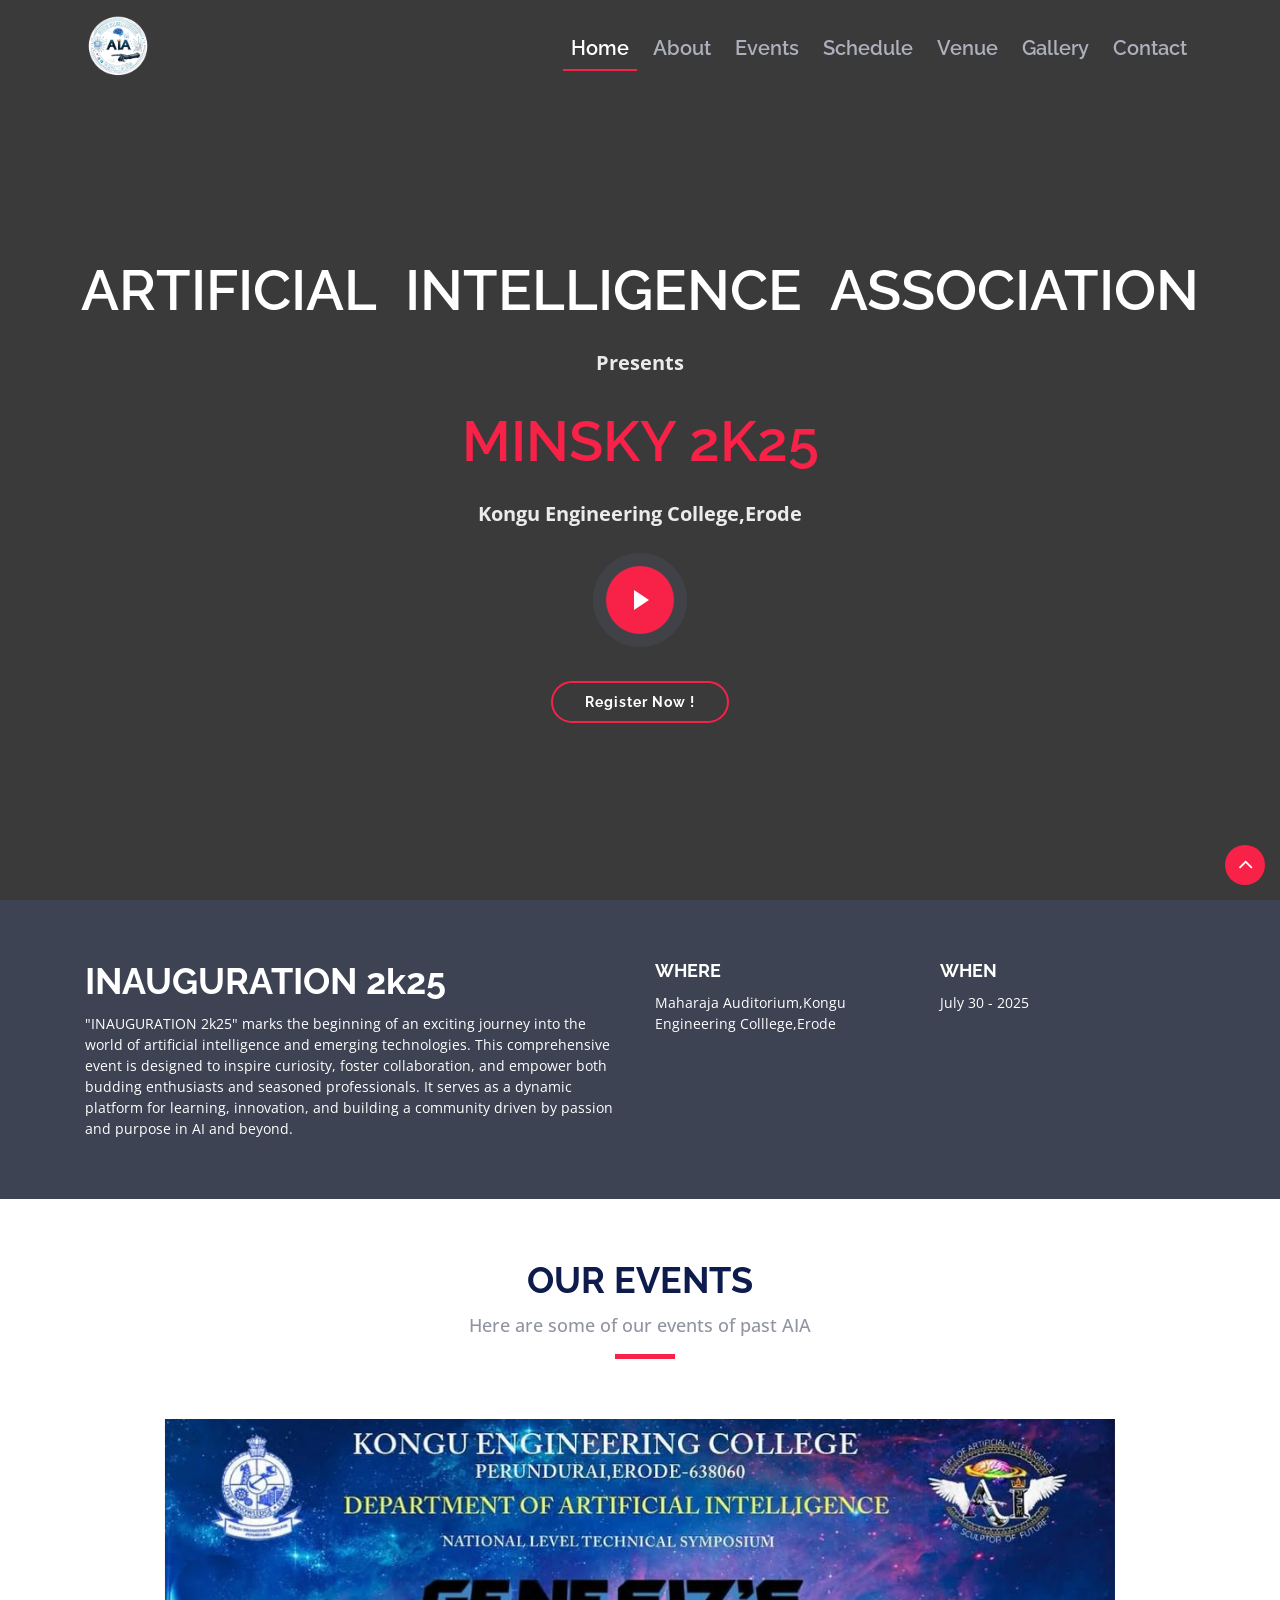
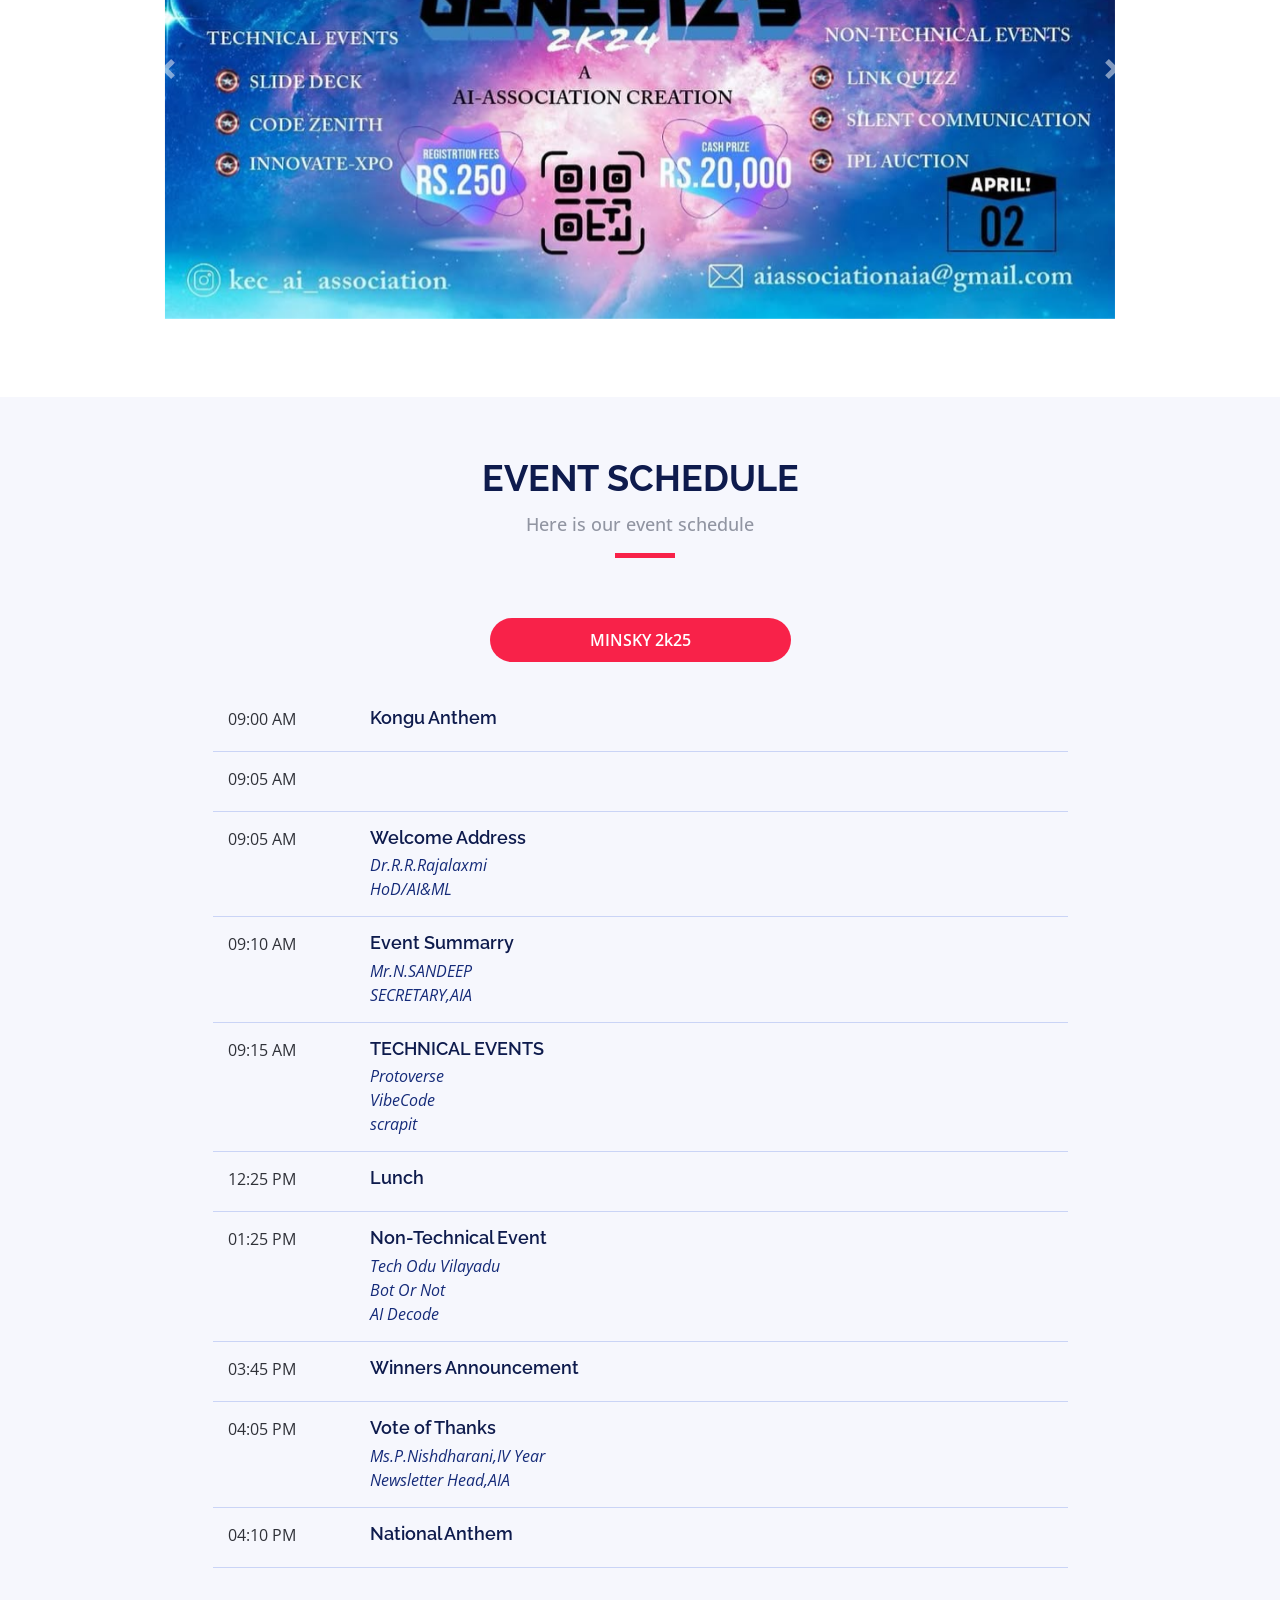
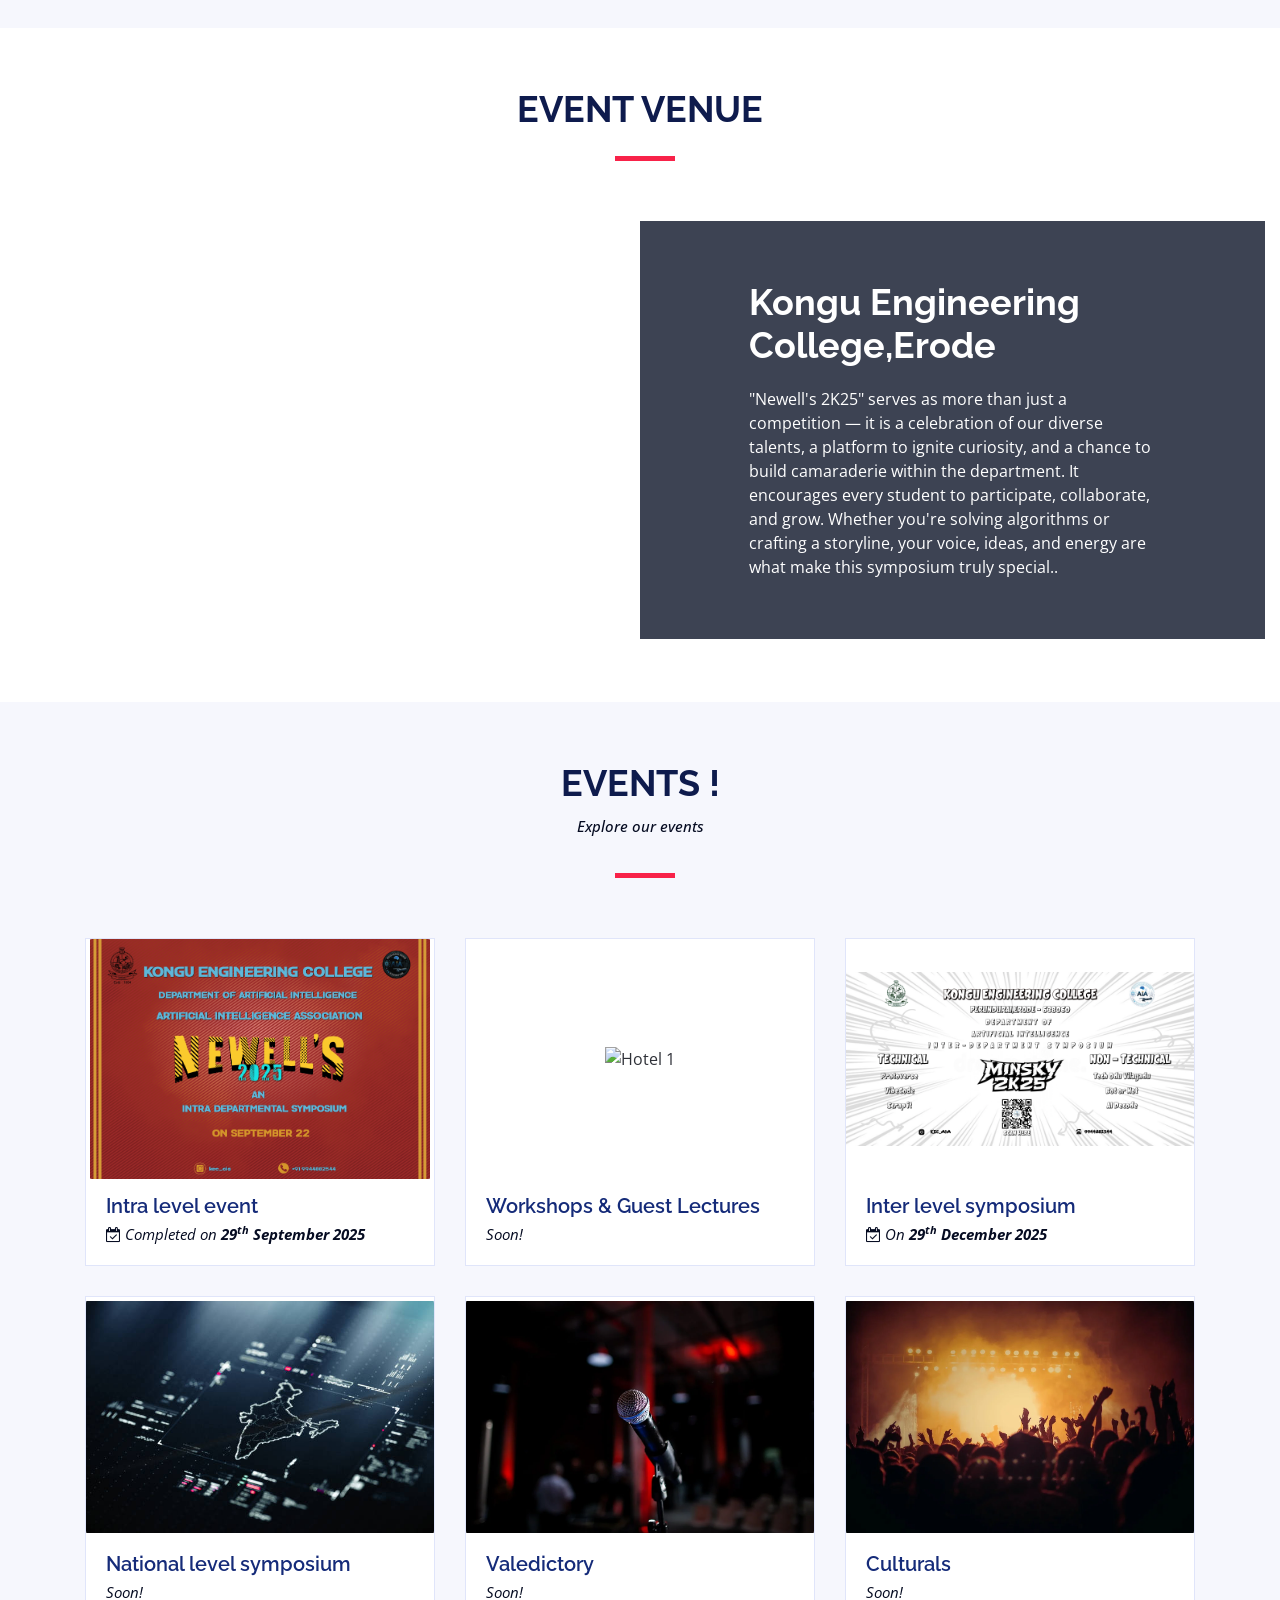
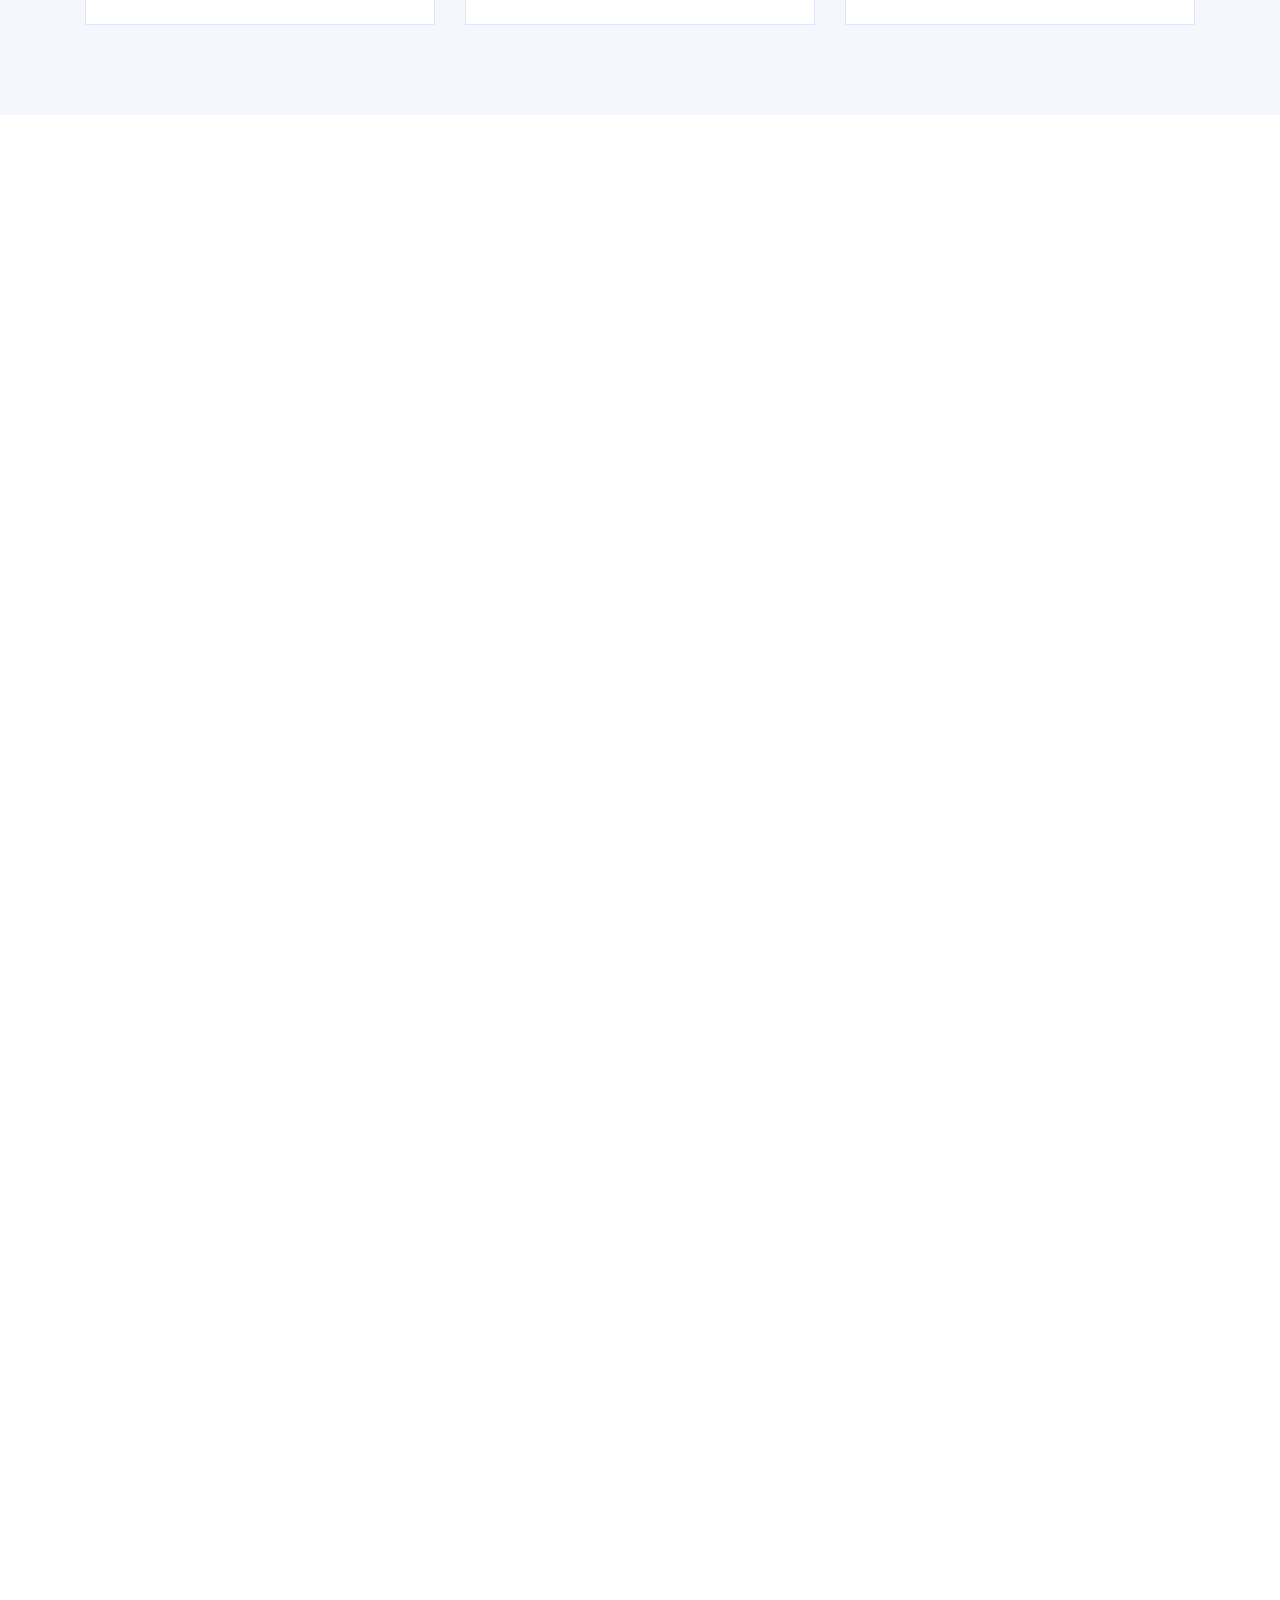
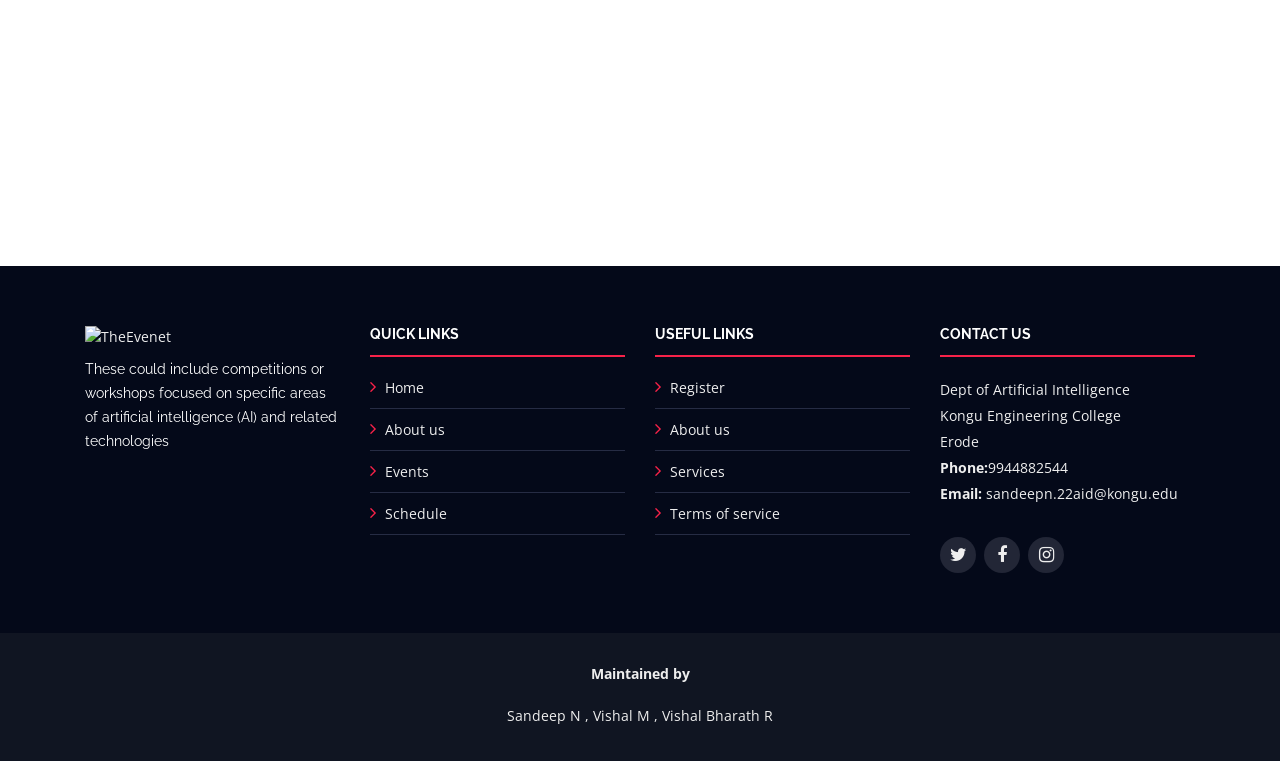
==== commit 3632b949: "changed minsky" ====
--- a/index.html
+++ b/index.html
@@ -71,7 +71,7 @@
     <div class="intro-container wow fadeIn  ">
       <h1 class="mb-4 pb-0">Artificial&nbsp; Intelligence &nbsp;Association<br></h1>
       <p>Presents</p>
-      <h1 class="mb-4 pb-0"><span>NEWELL'S 2K25</span></h1>
+      <h1 class="mb-4 pb-0"><span>MINSKY 2K25</span></h1>
       <p class="mb-4 pb-0">Kongu Engineering College,Erode</p>
       <a href="https://www.youtube.com/watch?v=iNxsZ5pKhvU&t=1s"class="venobox play-btn mb-4" data-vbtype="video"
         data-autoplay="true"></a>
@@ -245,7 +245,7 @@
         </div>
         <ul class="nav nav-tabs" role="tablist">
           <li class="nav-item">
-            <a class="nav-link active" target="_blank" href="https://forms.gle/TT3V3pfybRDgWEzh8" role="tab" data-toggle="tab">INAUGURATION 2k25</a>
+            <a class="nav-link active" target="_blank" href="https://forms.gle/TT3V3pfybRDgWEzh8" role="tab" data-toggle="tab">MINSKY 2k25</a>
           </li>
           <!-- <li class="nav-item">
             <a class="nav-link" href="#day-2" role="tab" data-toggle="tab">Day 2</a>
@@ -263,137 +263,138 @@
           <div role="tabpanel" class="col-lg-9 tab-pane fade show active" id="day-1">
 
             <div class="row schedule-item">
-              <div class="col-md-2"><time>11:00 AM</time></div>
-              <div class="col-md-10">
-                <h4>Prayer Song</h4>
+              <div class="col-md-2"><time>09:00 AM</time></div>
+              <div class="col-md-10">
+                <h4>Kongu Anthem</h4>
                 <!-- <p>Fugit voluptas iusto maiores temporibus autem numquam magnam.</p> -->
               </div>
             </div>
 
             <div class="row schedule-item">
-              <div class="col-md-2"><time>11:05 AM</time></div>
+              <div class="col-md-2"><time>09:05 AM</time></div>
               <div class="col-md-10">
                 <!-- <div class="speaker">
                   <img src="img/kaushik.jpg" alt="Brenden Legros">
                 </div> -->
-                <h4>Lighting Kuthuvilaku</h4>
+                <!-- <h4>Welcome Address</h4> -->
                 <!-- <p>Incharge : Kaushik B</p> -->
                 <!-- <p>Contact : +91 8248768514</p> -->
               </div>
             </div>
 
             <div class="row schedule-item">
-              <div class="col-md-2"><time>11:10 AM</time></div>
+              <div class="col-md-2"><time>09:05 AM</time></div>
               <div class="col-md-10">
                 <!-- <div class="speaker">
                   <img src="img/vasanth.jpg" alt="Brenden Legros">
                 </div> -->
                 <h4>Welcome Address</h4>
                 <p>Dr.R.R.Rajalaxmi</p>
-                <p>HoD/AI</p>
-              </div>
-            </div>
-
-            <div class="row schedule-item">
-              <div class="col-md-2"><time>11:15 AM</time></div>
+                <p>HoD/AI&ML</p>
+              </div>
+            </div>
+
+            <div class="row schedule-item">
+              <div class="col-md-2"><time>09:10 AM</time></div>
               <div class="col-md-10">
                 <!-- <div class="speaker">
                   <img src="img/archana.jpg" alt="Brenden Legros">
                 </div> -->
-                <h4>Introducing Office Bearers (AIA)</h4>
-                <p>Dr.M.Vimaladevi</p>
-                <p>Associate Professor/AI</p>
-              </div>
-            </div>
-
-            <div class="row schedule-item">
+                <h4>Event Summarry</h4>
+                <p>Mr.N.SANDEEP</p>
+                <p>SECRETARY,AIA</p>
+              </div>
+            </div>
+
+            <!-- <div class="row schedule-item">
               <div class="col-md-2"><time>11:25 AM</time></div>
               <div class="col-md-10">
-                <!-- <div class="speaker">
+                <div class="speaker">
                   <img src="img/sandeep.jpg" alt="Brenden Legros">
                 </div> -->
-                <h4>Introducing Office Bearers (AICC)</h4>
+                <!-- <h4>Introducing Office Bearers (AICC)</h4>
                 <p>Dr.K.Logeswaran</p>
                 <p>Assistant Professor/AI</p>
               </div>
-            </div>
-
-            <div class="row schedule-item">
-              <div class="col-md-2"><time>11:35 AM</time></div>
+            </div>  -->
+
+            <div class="row schedule-item">
+              <div class="col-md-2"><time>09:15 AM</time></div>
               <div class="col-md-10">
                 <!-- <div class="speaker">
                   <img src="img/vishal.jpg" alt="Brenden Legros">
                 </div> -->
-                <h4>Year Plan (AIA & AICC)</h4>
-                <p>Mr.N.Sandeep</p>
-                <p>Secretary/AIA</p>
-                <p>Mr.R.Sanjai</p>
-                <p>Secretary/AICC</p>
-              </div>
-            </div>
-            <div class="row schedule-item">
-              <div class="col-md-2"><time>11:45 AM</time></div>
+                <h4>TECHNICAL EVENTS</h4>
+                <p>Protoverse</p>
+                <p>VibeCode</p>
+                <p>scrapit</p>
+                <!-- <p>Secretary/AICC</p> -->
+              </div>
+            </div>
+            <div class="row schedule-item">
+              <div class="col-md-2"><time>12:25 PM</time></div>
               <div class="col-md-10">
                 <!-- <div class="speaker">
                   <img src="img/sahid.jpg" alt="Brenden Legros">
                 </div> -->
-                <h4>Presidential Addresss</h4>
-                <p>Thiru.A.K.Ilango</p>
-                <p>Correspondent,KEC</p>
-              </div>
-            </div>
-            <div class="row schedule-item">
-              <div class="col-md-2"><time>11:50 AM</time></div>
+                <h4>Lunch</h4>
+                <!-- <p>Thiru.A.K.Ilango</p>
+                <p>Correspondent,KEC</p> -->
+              </div>
+            </div>
+            <div class="row schedule-item">
+              <div class="col-md-2"><time>01:25 PM</time></div>
               <div class="col-md-10">
                 <!-- <div class="speaker">
                   <img src="img/sahid.jpg" alt="Brenden Legros">
                 </div> -->
-                <h4>Felicitation</h4>
-                <p>Dr.R.Parameshwaran</p>
-                <p>Principal,KEC</p>
-              </div>
-            </div>
-            <div class="row schedule-item">
-              <div class="col-md-2"><time>11:55 AM</time></div>
+                <h4>Non-Technical Event</h4>
+                <p>Tech Odu Vilayadu</p>
+                <p>Bot Or Not</p>
+                <p>AI Decode</p>
+              </div>
+            </div>
+            <div class="row schedule-item">
+              <div class="col-md-2"><time>03:45 PM</time></div>
               <div class="col-md-10">
                 <!-- <div class="speaker">
                   <img src="img/sahid.jpg" alt="Brenden Legros">
                 </div> -->
-                <h4>Inagural Addresss</h4>
-                <p>Mrs.Tharani Murganandham</p>
+                <h4>Winners Announcement</h4>
+                <!-- <p>Mrs.Tharani Murganandham</p>
                 <p>Director-Client Success</p>
-                <p>Birsdscale Technology and Services.</p>
-              </div>
-            </div>
-            <div class="row schedule-item">
-              <div class="col-md-2"><time>12:25 PM</time></div>
+                <p>Birsdscale Technology and Services.</p> -->
+              </div>
+            </div>
+            <div class="row schedule-item">
+              <div class="col-md-2"><time>04:05 PM</time></div>
               <div class="col-md-10">
                 <!-- <div class="speaker">
                   <img src="img/sahid.jpg" alt="Brenden Legros">
                 </div> -->
-                <h4>Honoring the cheif guest</h4>
-                <!-- <p>Dr.R.Parameshwaran</p>
-                <p>Principal,KEC</p> -->
-              </div>
-            </div>
-            <div class="row schedule-item">
-              <div class="col-md-2"><time>12:35 PM</time></div>
+                <h4>Vote of Thanks</h4>
+                <p>Ms.P.Nishdharani,IV Year</p>
+                <p>Newsletter Head,AIA</p>
+              </div>
+            </div>
+            <div class="row schedule-item">
+              <div class="col-md-2"><time>04:10 PM</time></div>
               <div class="col-md-10">
                 <!-- <div class="speaker">
                   <img src="img/sahid.jpg" alt="Brenden Legros">
                 </div> -->
-                <h4>Vote Of Thanks</h4>
-                <p>Ms.B.Prashashree</p>
-                <p>Secretary/AIA</p>
-              </div>
-            </div>
-            <div class="row schedule-item">
+                <h4>National Anthem</h4>
+                <!-- <p>Ms.B.Prashashree</p>
+                <p>Secretary/AIA</p> -->
+              </div>
+            </div>
+            <!-- <div class="row schedule-item">
               <div class="col-md-2"><time>12:40 PM</time></div>
               <div class="col-md-10">
                 <h4>National Anthem</h4>
-                <!-- <p>Fugit voluptas iusto maiores temporibus autem numquam magnam.</p> -->
-              </div>
-            </div>
+                <p>Fugit voluptas iusto maiores temporibus autem numquam magnam.</p> -->
+              <!-- </div>
+            </div> --> 
           </div>
           <!-- End Schdule Day 1 -->
 
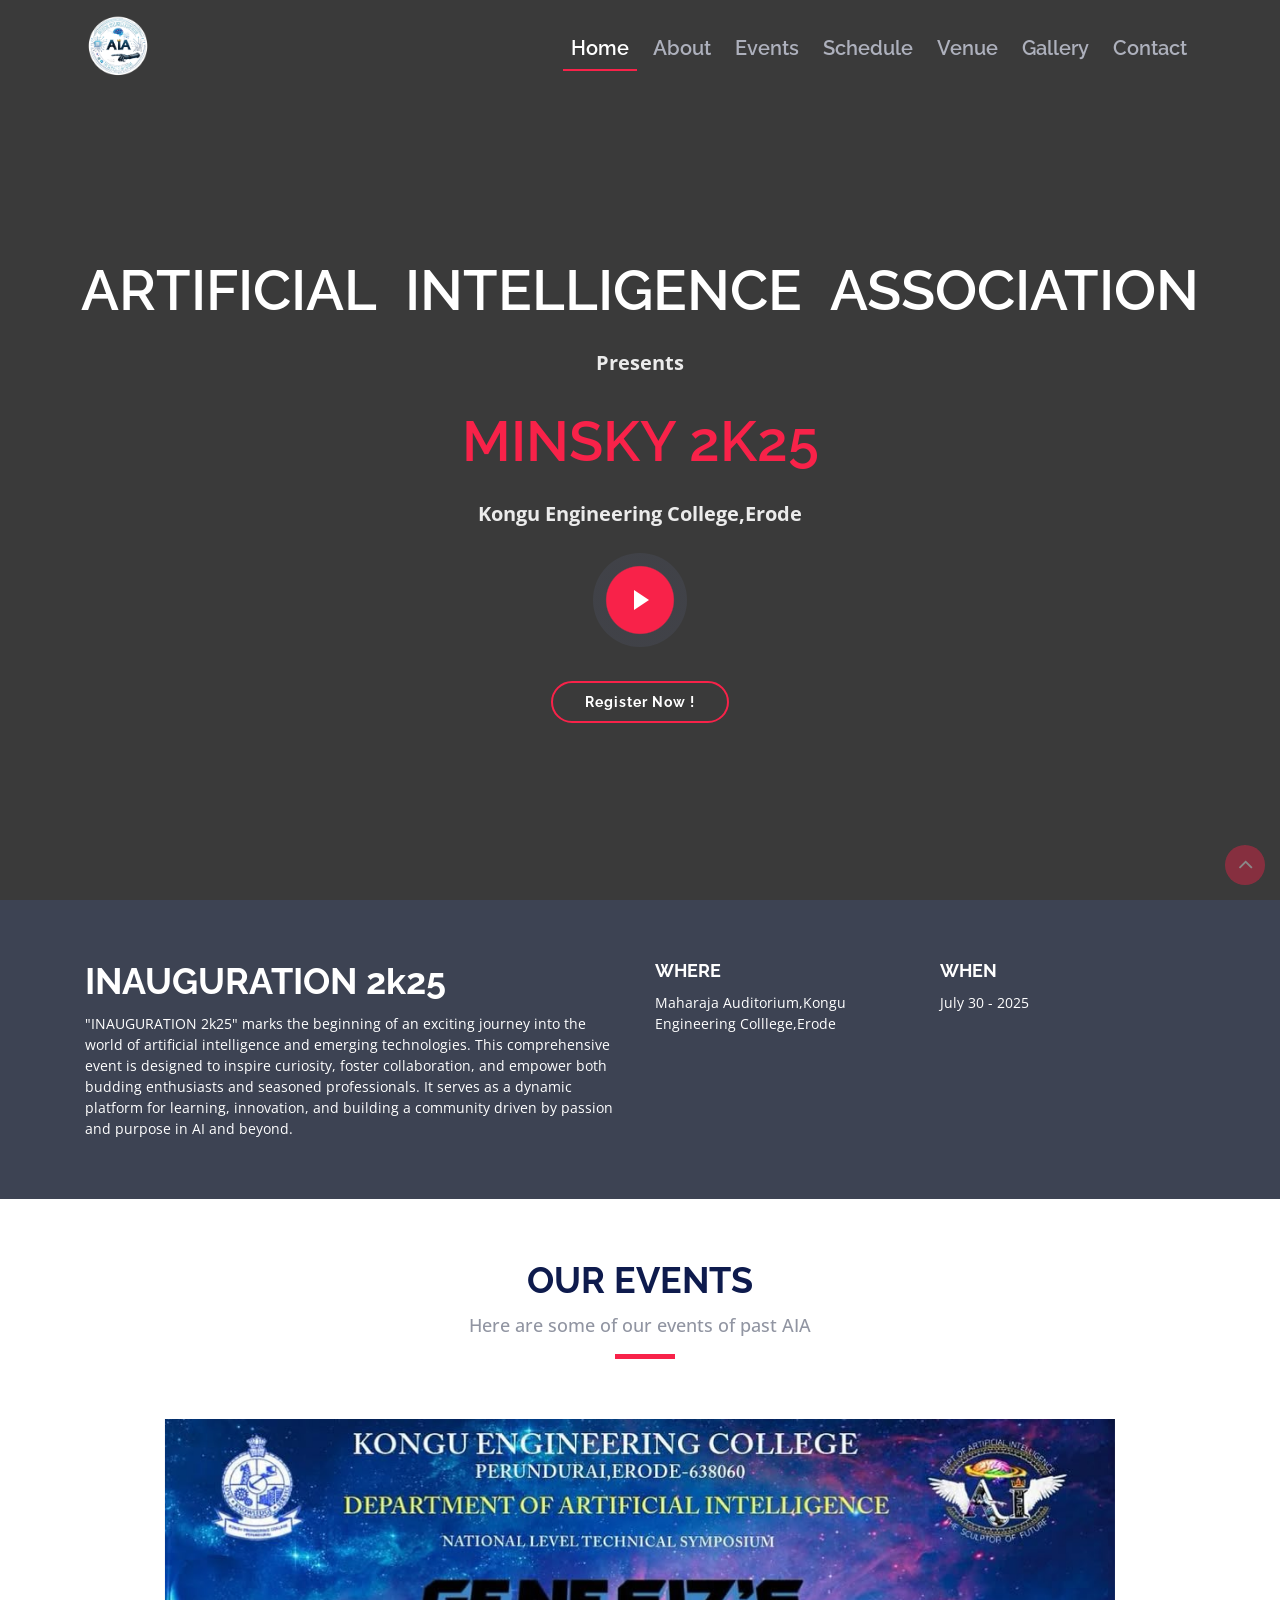
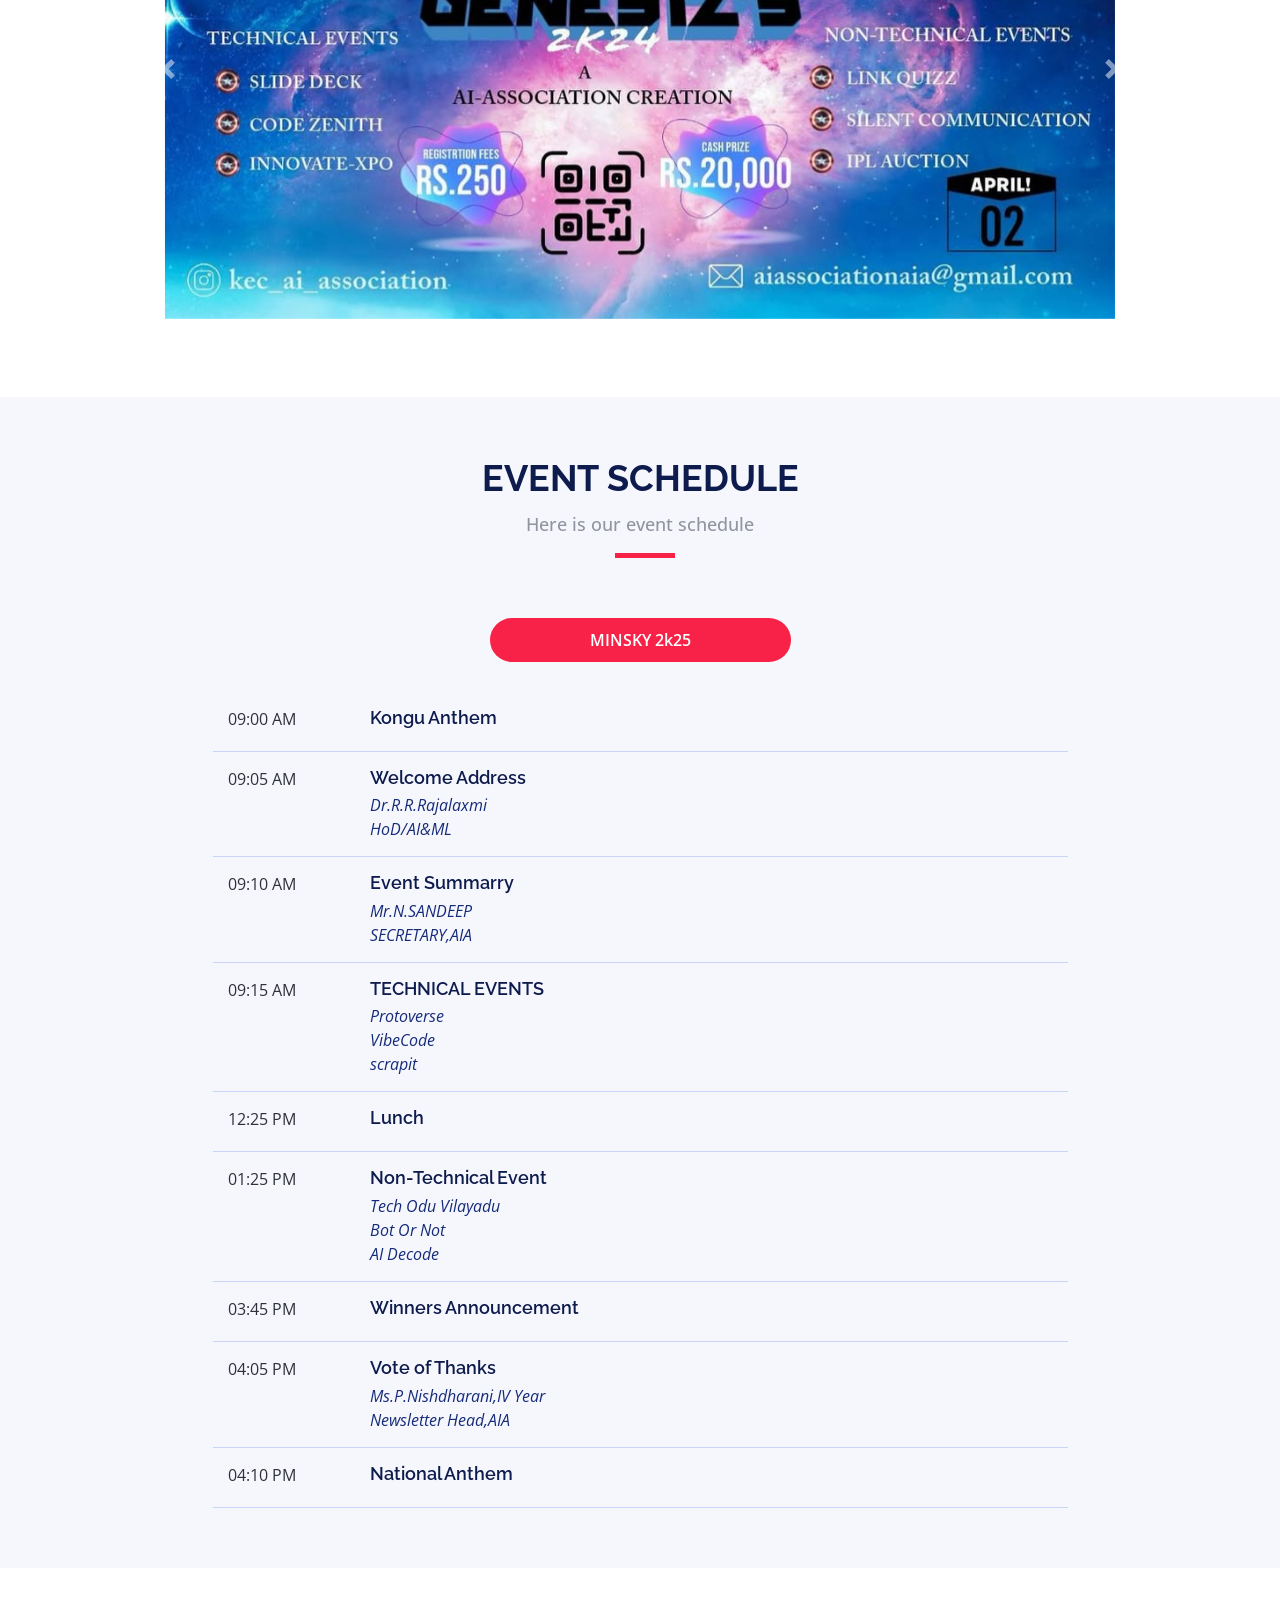
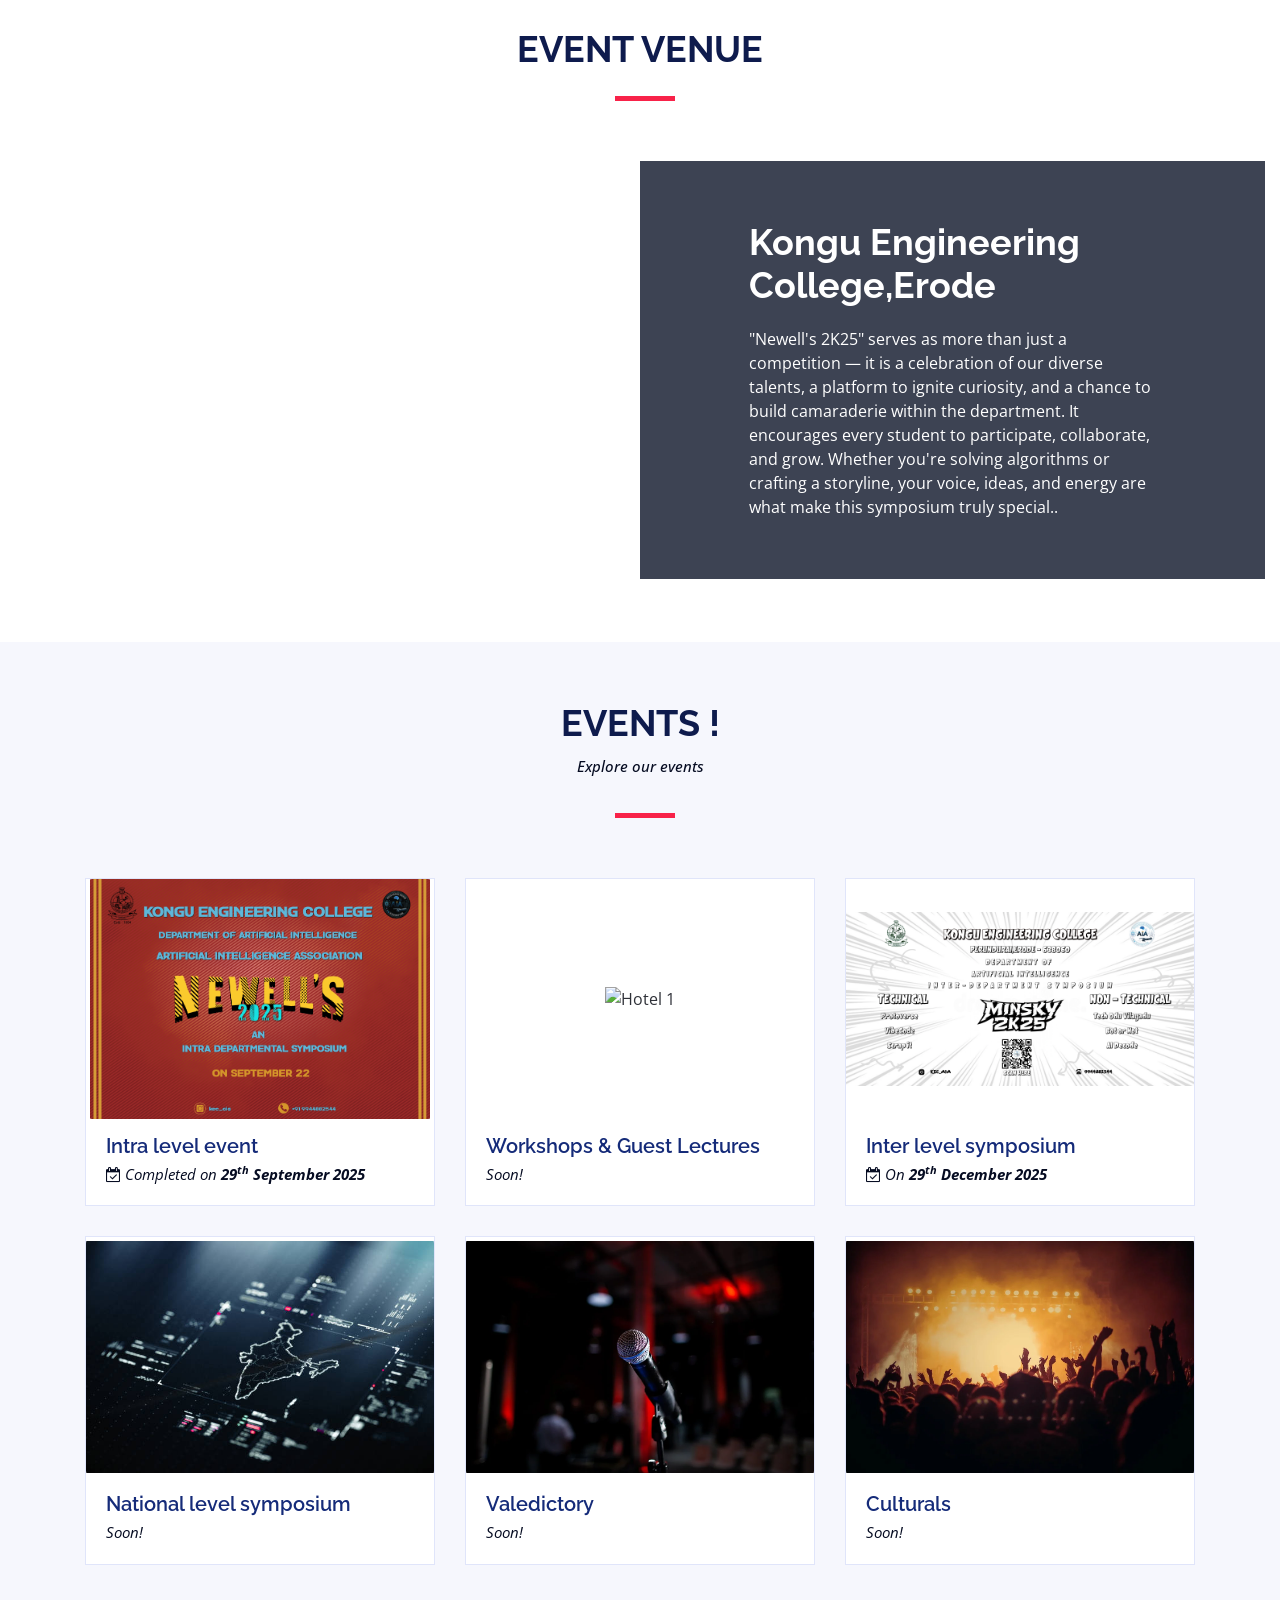
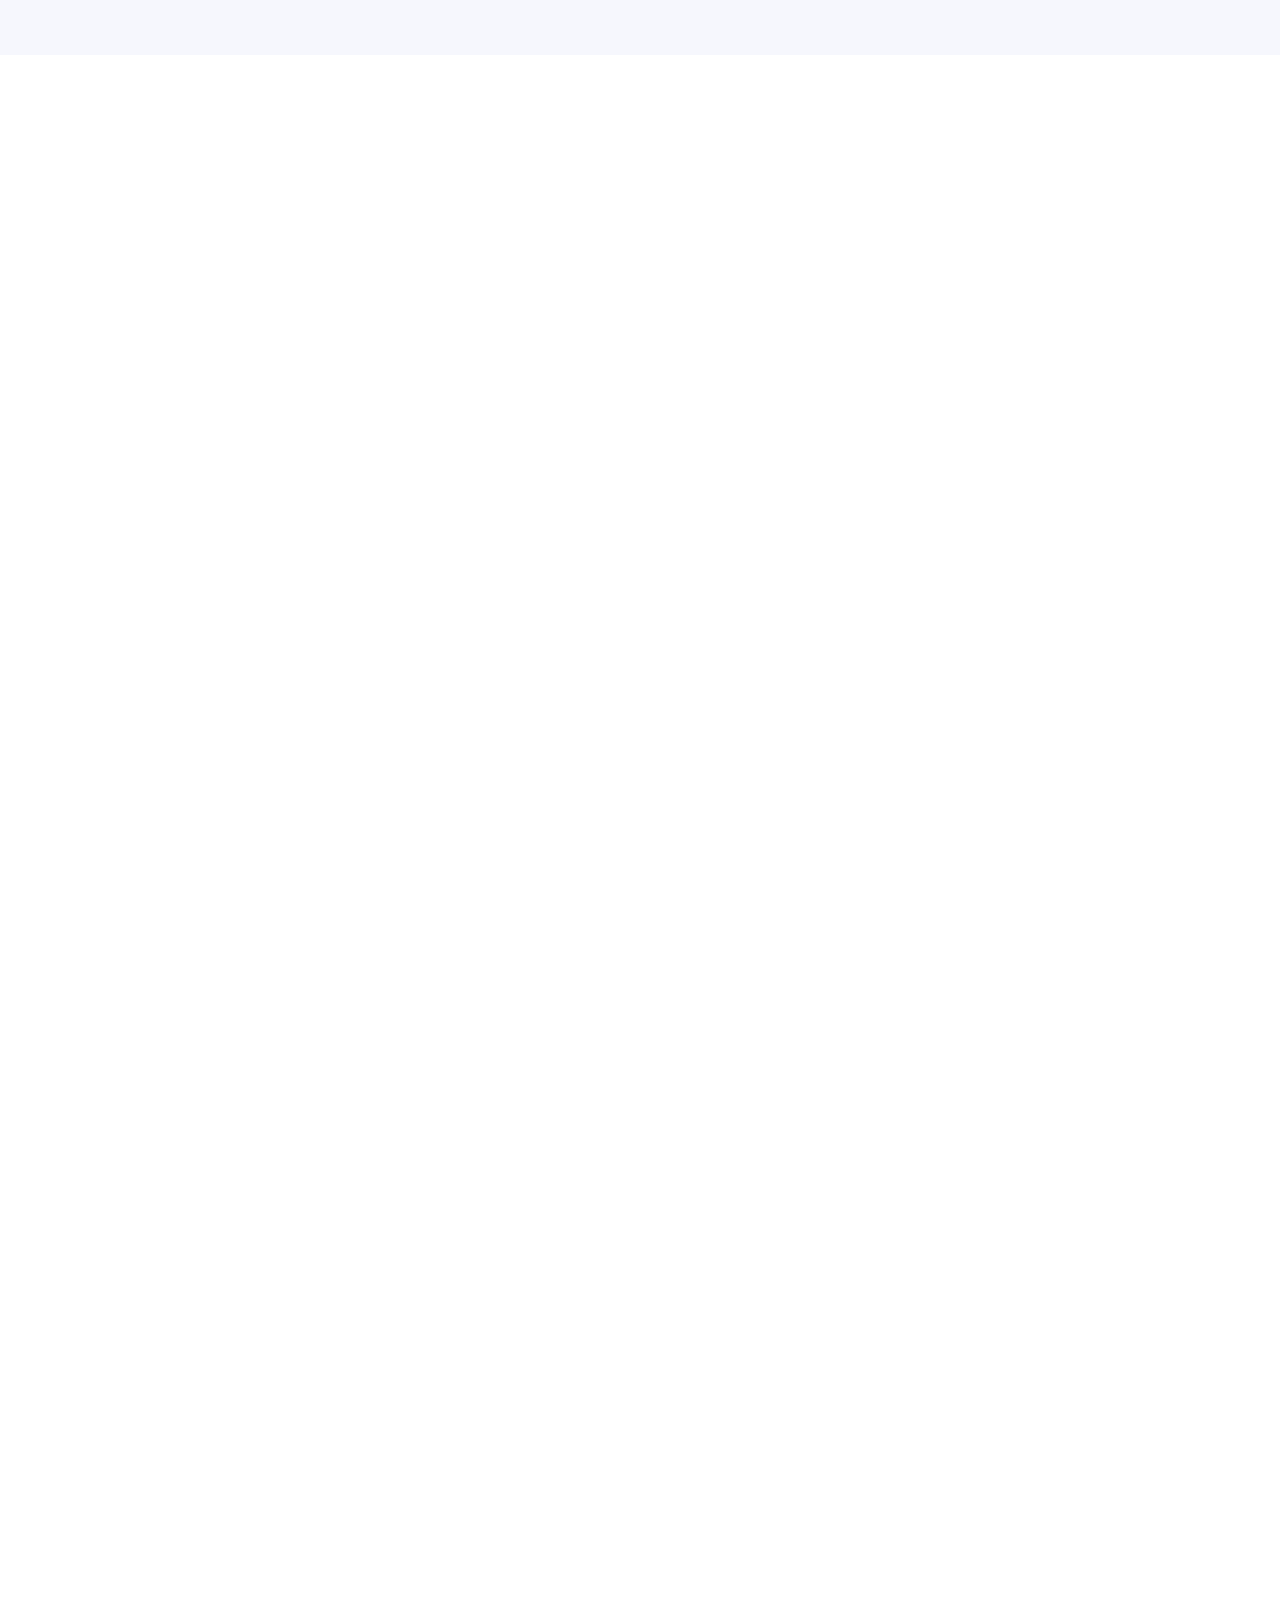
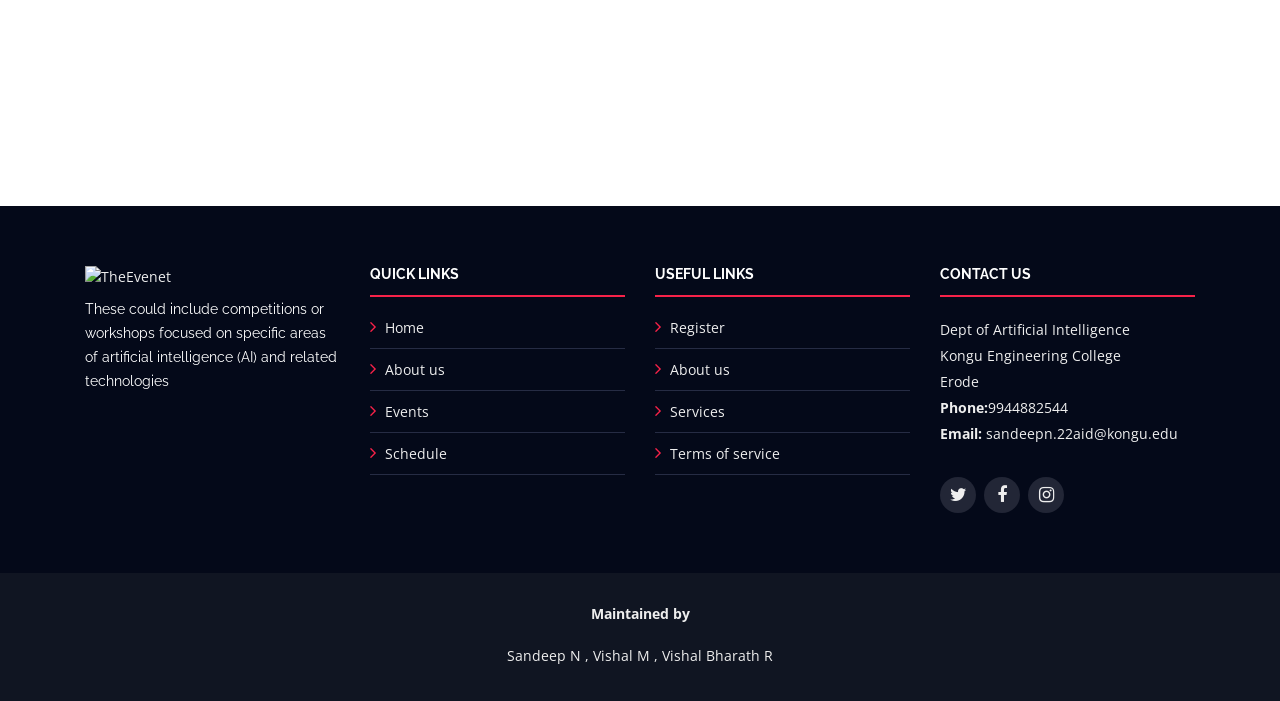
==== commit dfe7f1d2: "changed minsky" ====
--- a/index.html
+++ b/index.html
@@ -270,17 +270,17 @@
               </div>
             </div>
 
-            <div class="row schedule-item">
+            <!-- <div class="row schedule-item">
               <div class="col-md-2"><time>09:05 AM</time></div>
-              <div class="col-md-10">
+              <div class="col-md-10"> -->
                 <!-- <div class="speaker">
                   <img src="img/kaushik.jpg" alt="Brenden Legros">
                 </div> -->
                 <!-- <h4>Welcome Address</h4> -->
                 <!-- <p>Incharge : Kaushik B</p> -->
                 <!-- <p>Contact : +91 8248768514</p> -->
-              </div>
-            </div>
+              <!-- </div>
+            </div> -->
 
             <div class="row schedule-item">
               <div class="col-md-2"><time>09:05 AM</time></div>
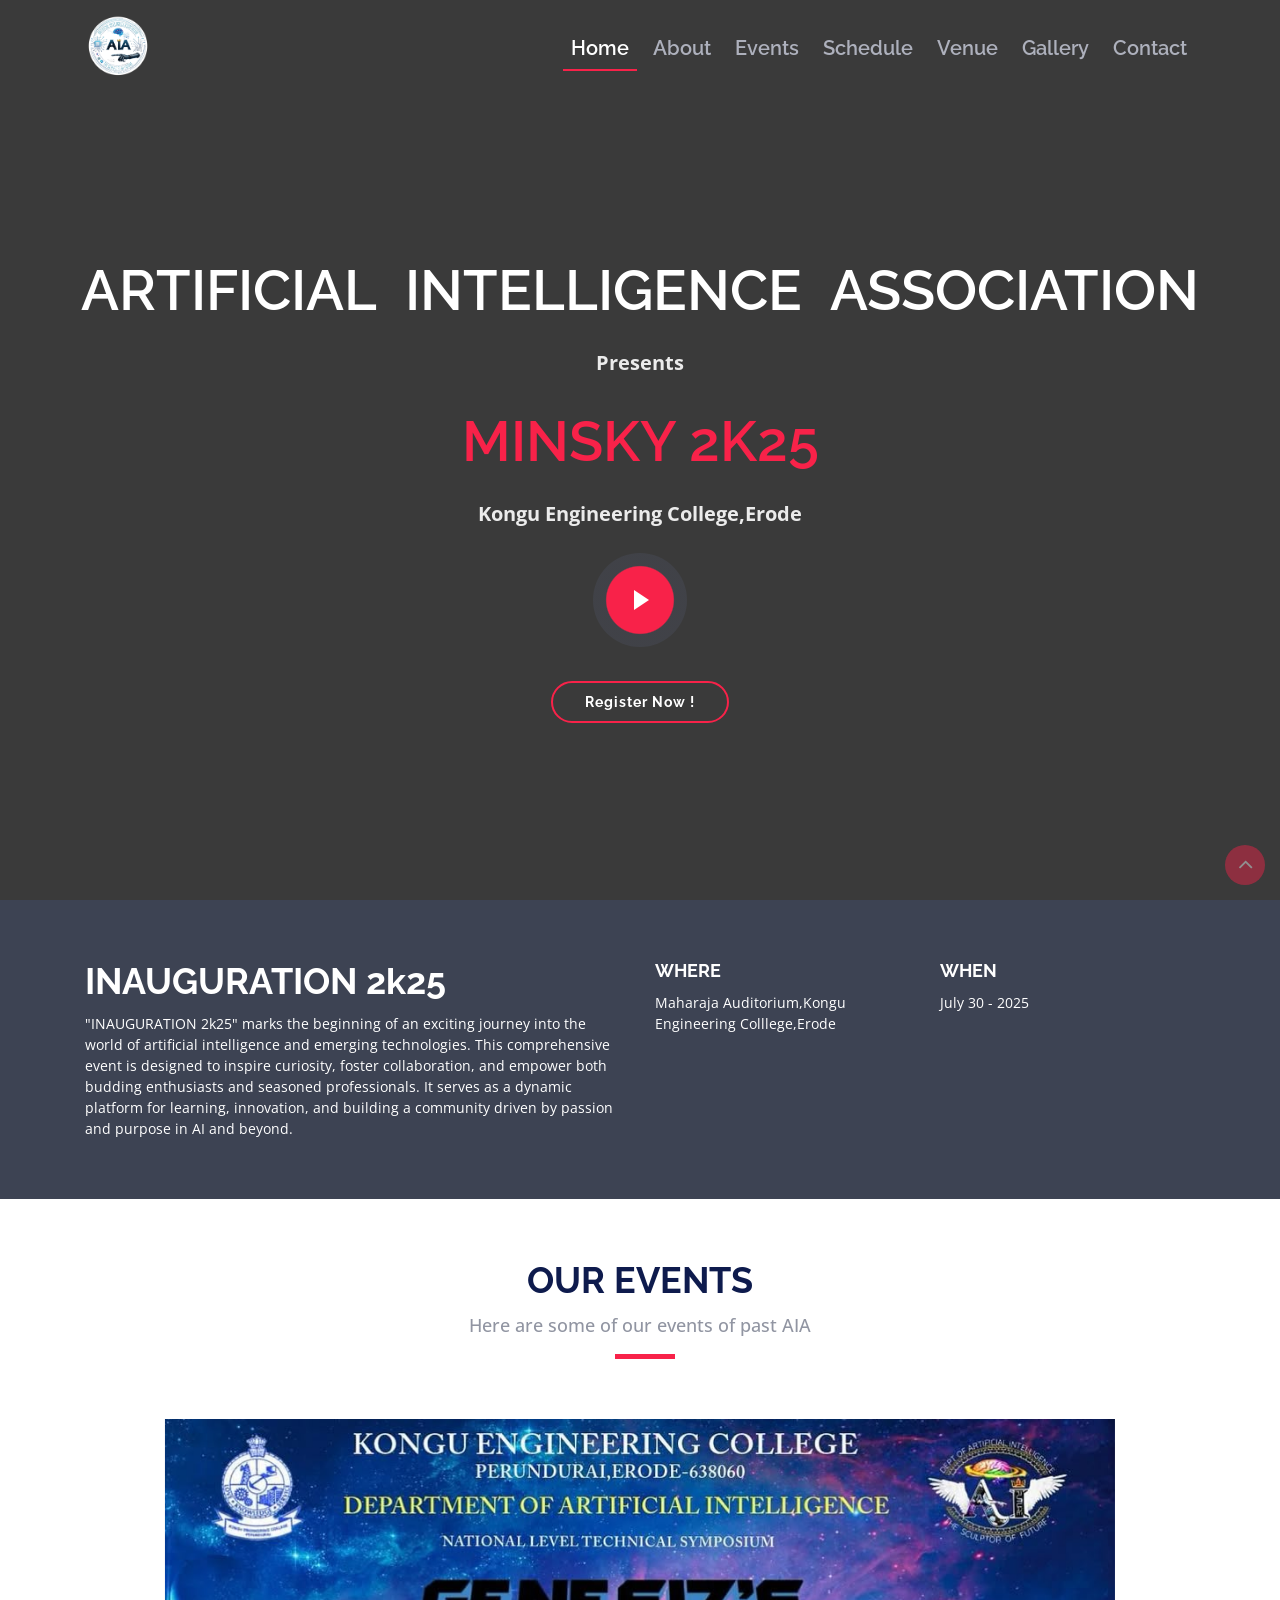
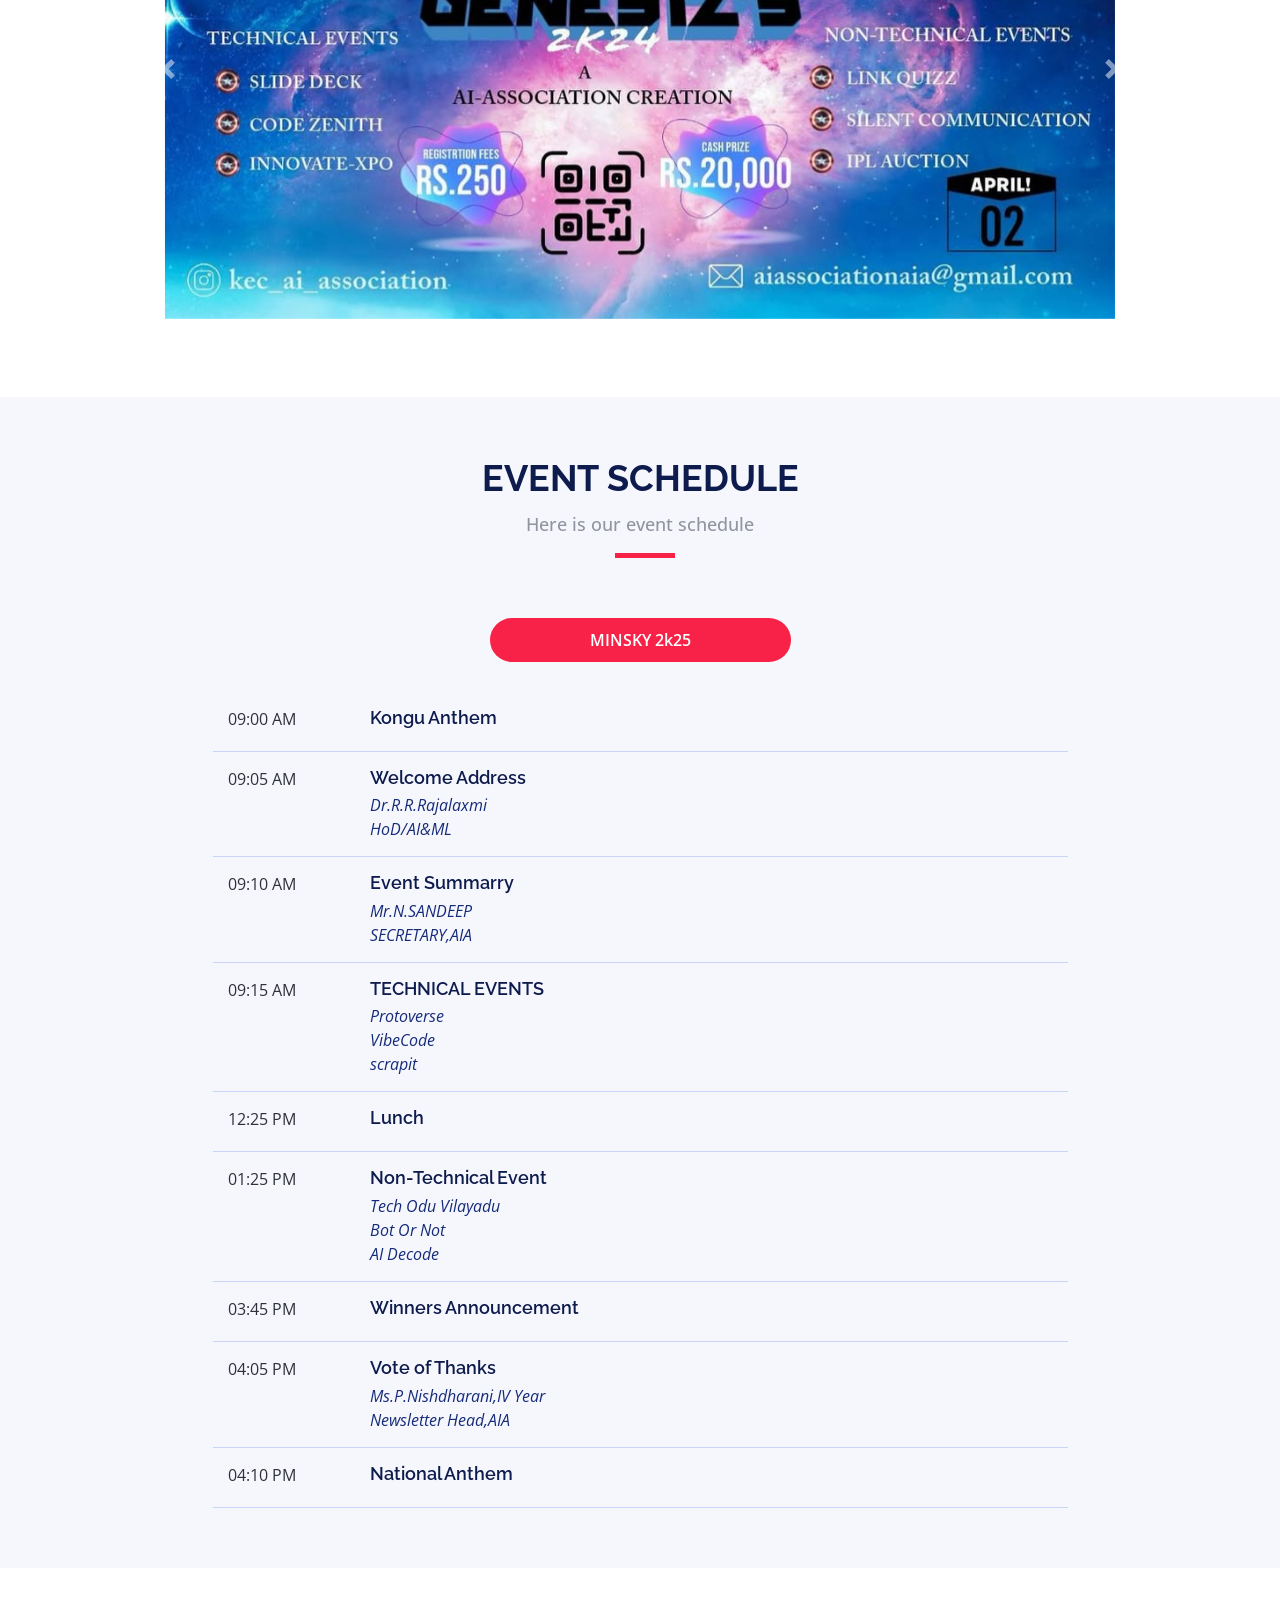
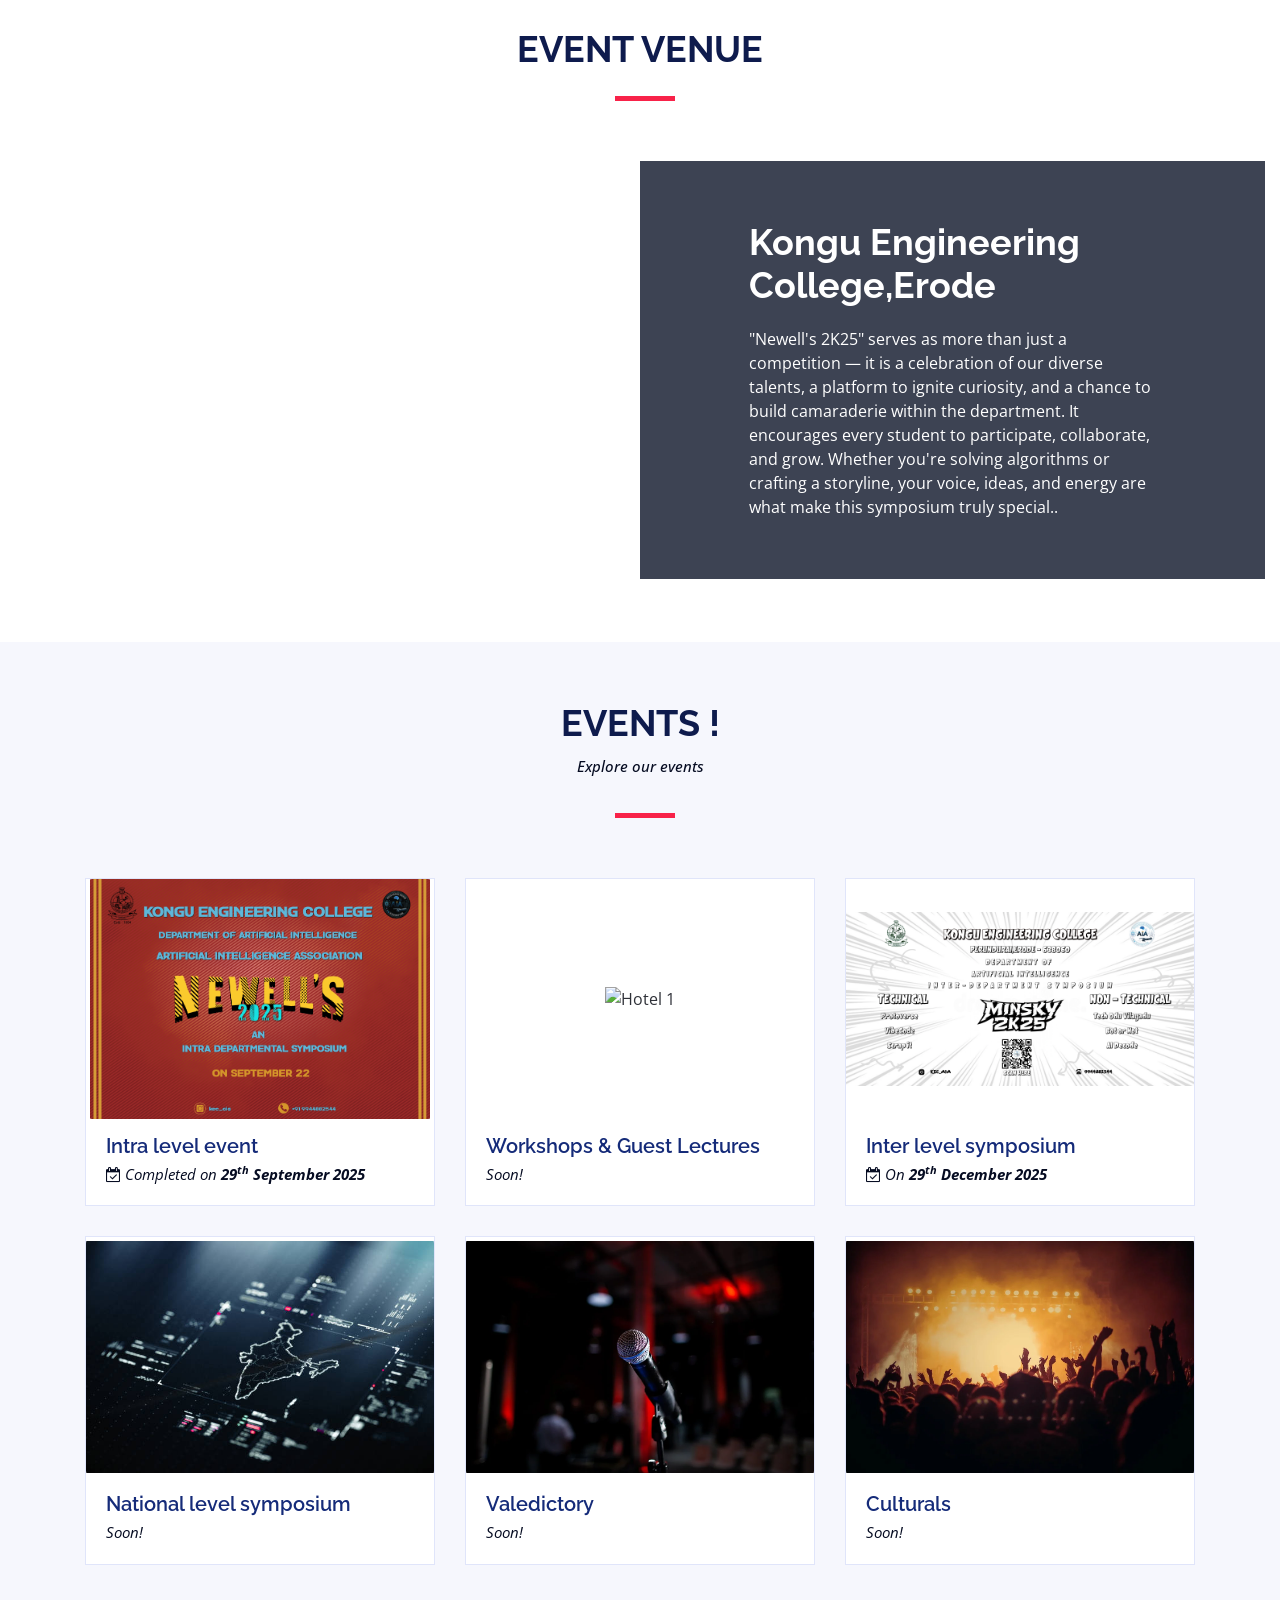
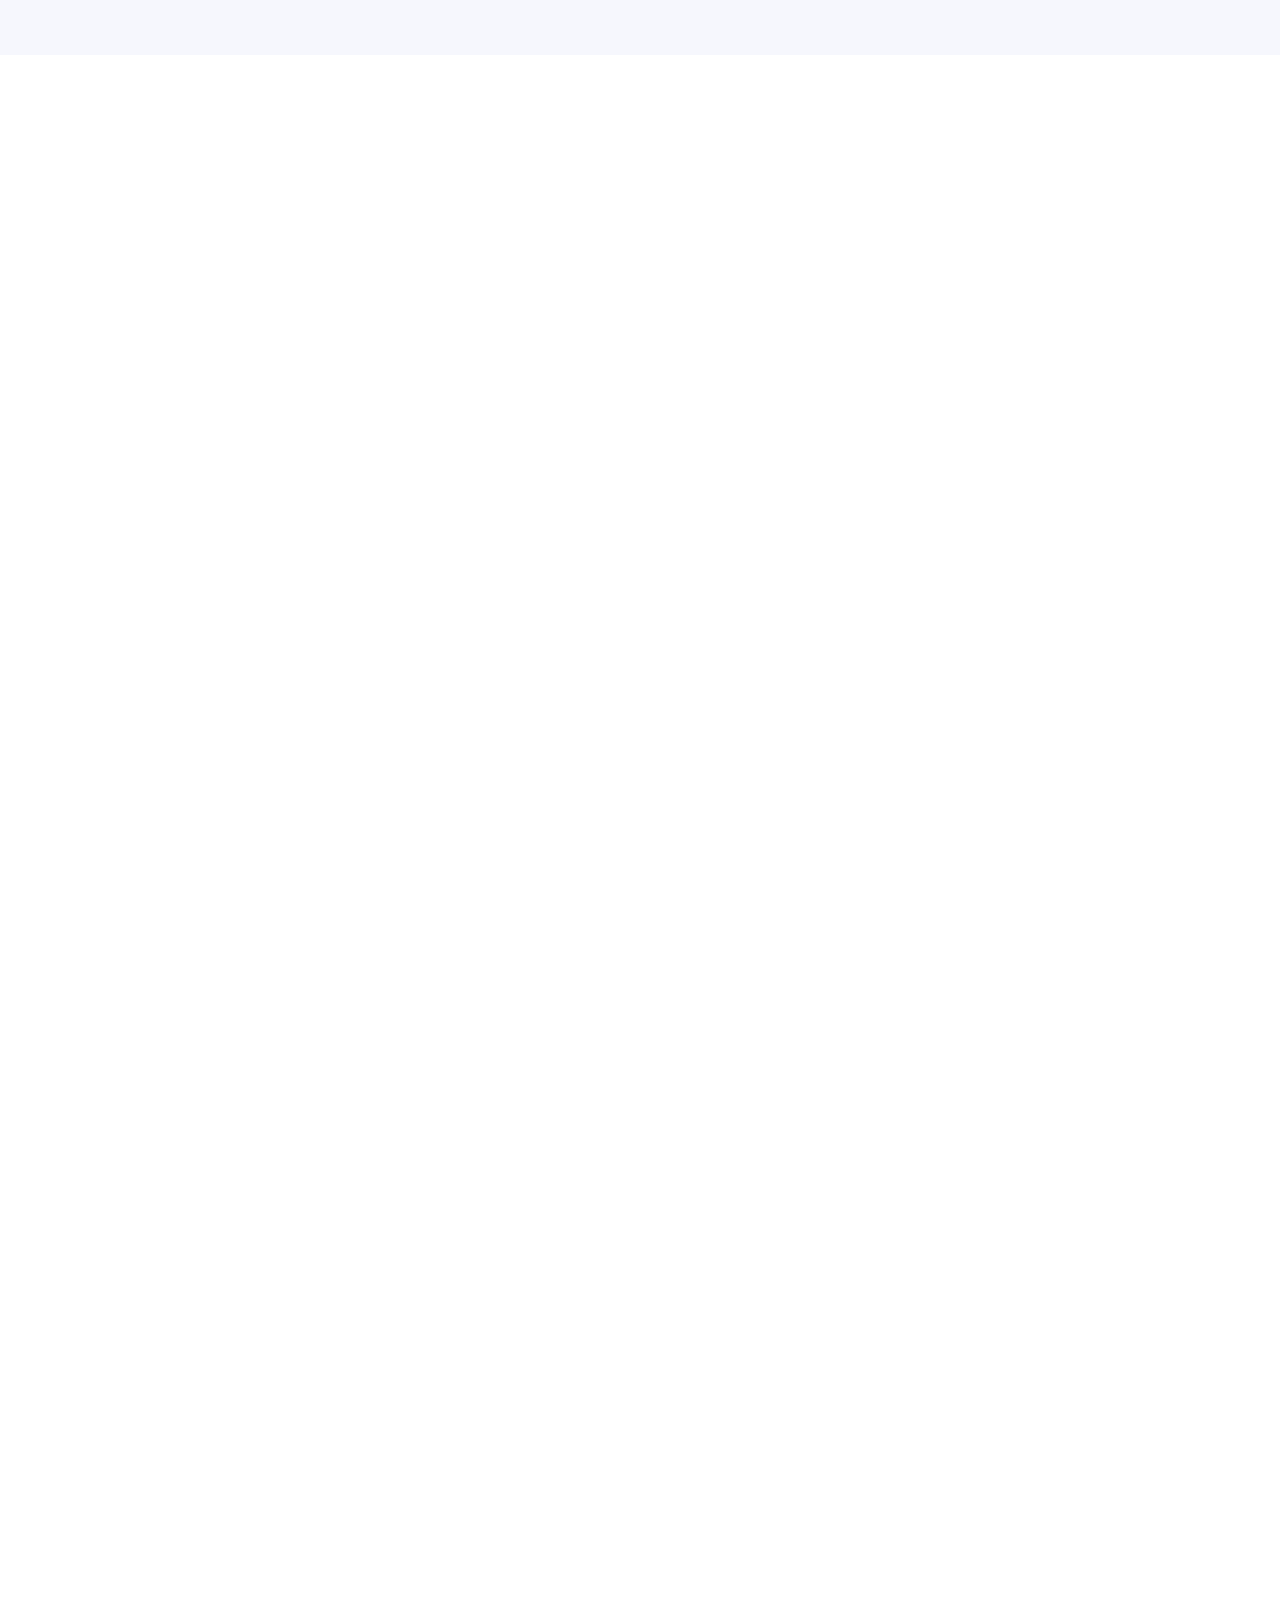
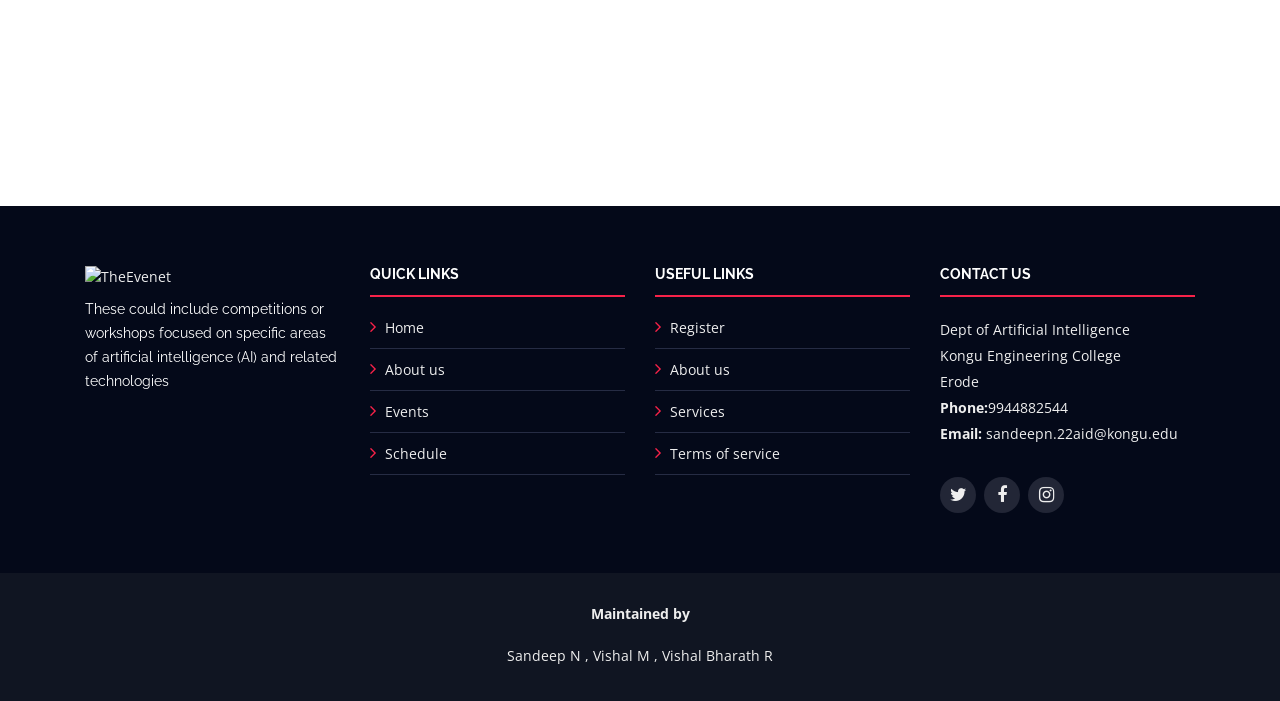
==== commit ebf4f25c: "added content to carousel" ====
--- a/index.html
+++ b/index.html
@@ -137,6 +137,12 @@
             <div class="carousel-item">
               <img class="d-block w-100" src="img/conclave.jpeg" alt="Slide 3">
             </div>
+            <div class="carousel-item">
+              <img class="d-block w-100" src="img/Newells Poster [1D26E61].png" alt="Slide 3">
+            </div>
+            <div class="carousel-item">
+              <img class="d-block w-100" src="img/Minsky_banner'25.png" alt="Slide 3">
+            </div>
             <!-- Add more images as needed -->
           </div>
           <!-- Optional controls -->
@@ -146,6 +152,7 @@
           <a class="carousel-control-next" href="#eventCarousel" role="button" data-slide="next">
             <span class="carousel-control-next-icon" aria-hidden="true"></span>
           </a>
+          
         </div>
         
         <br><br>
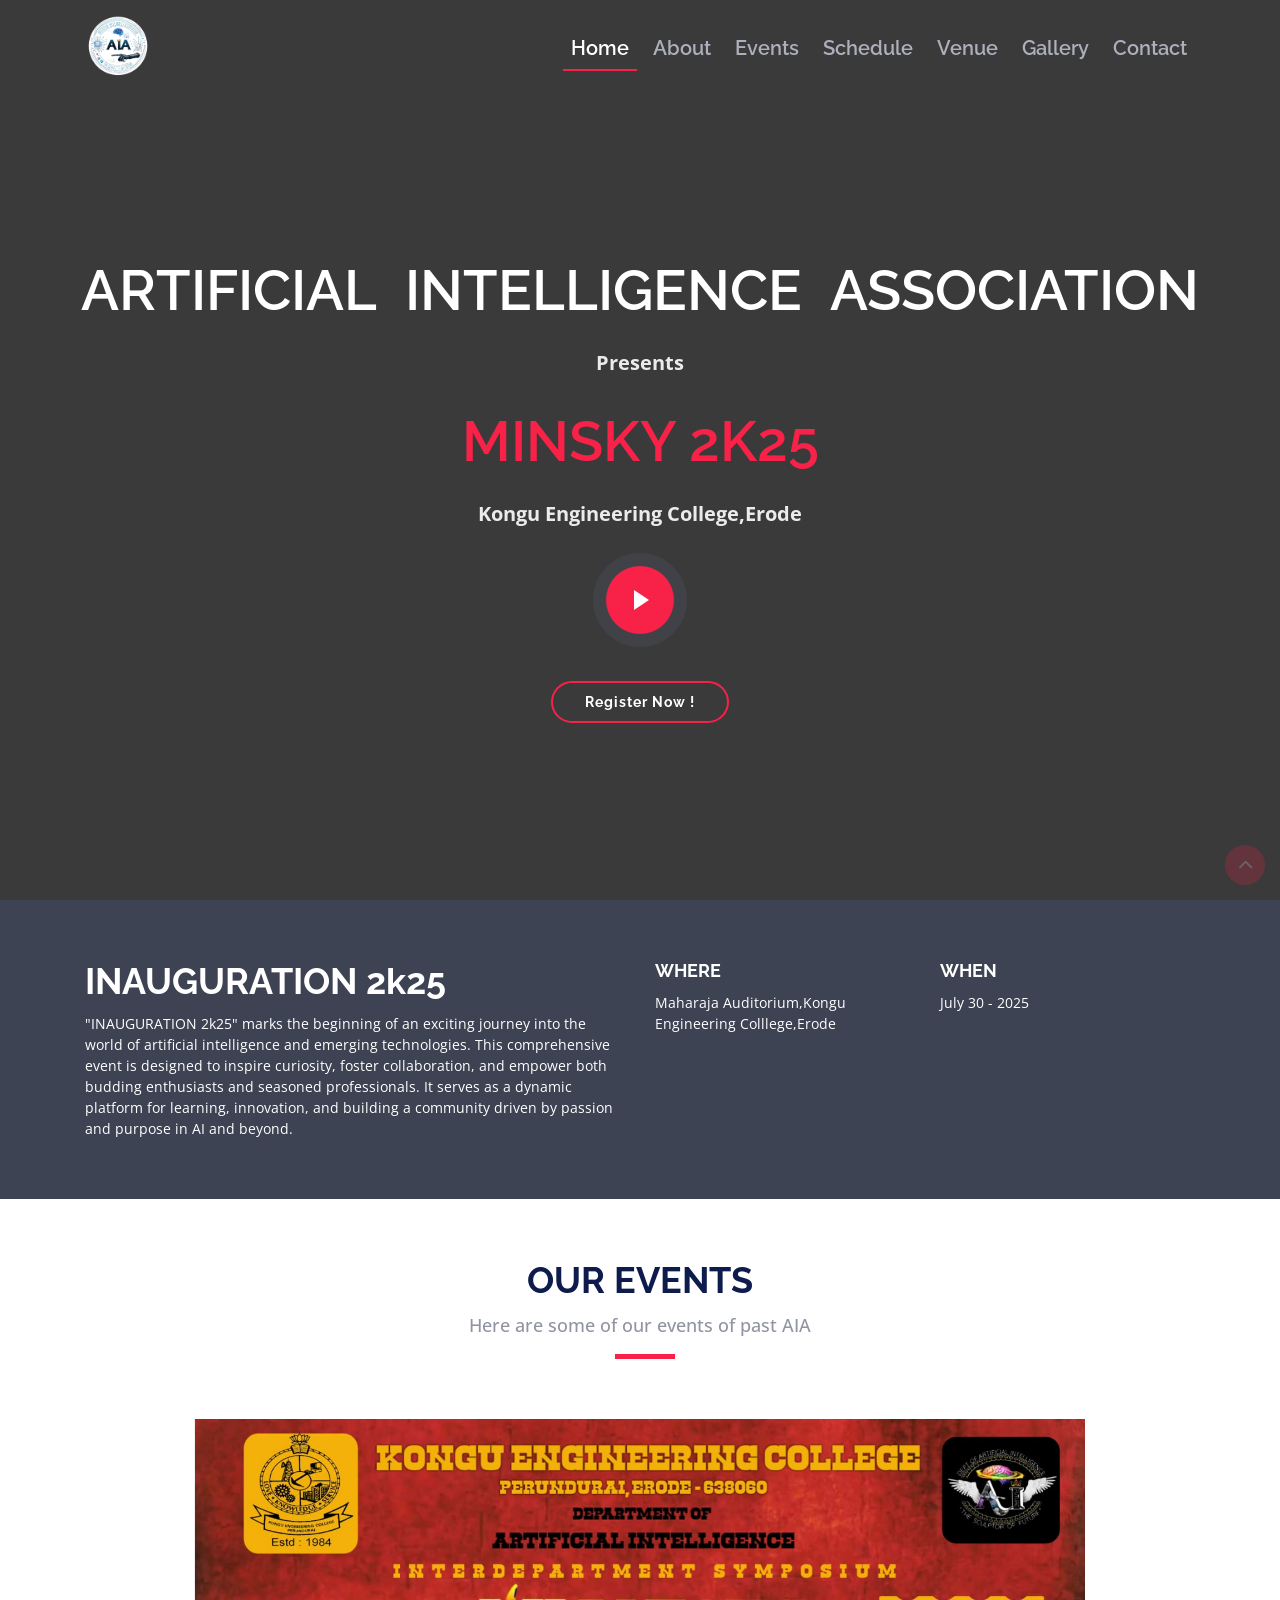
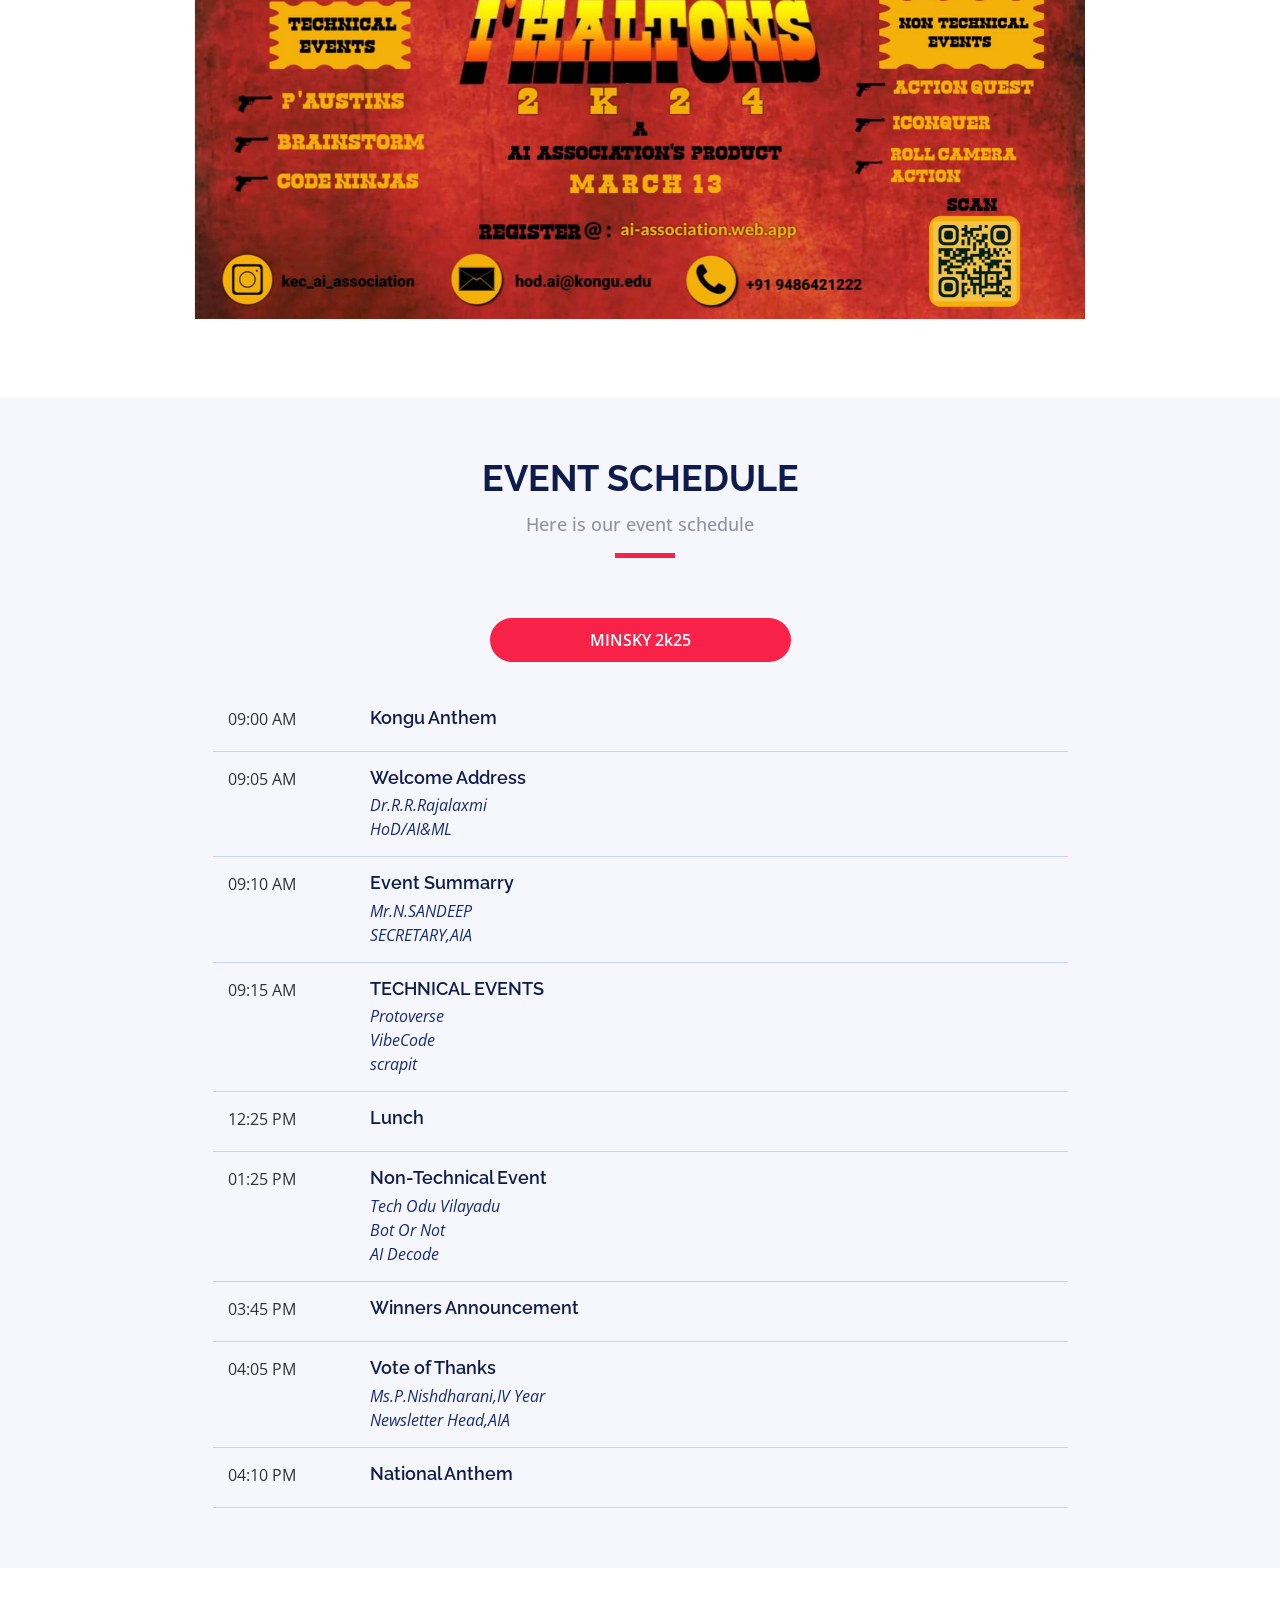
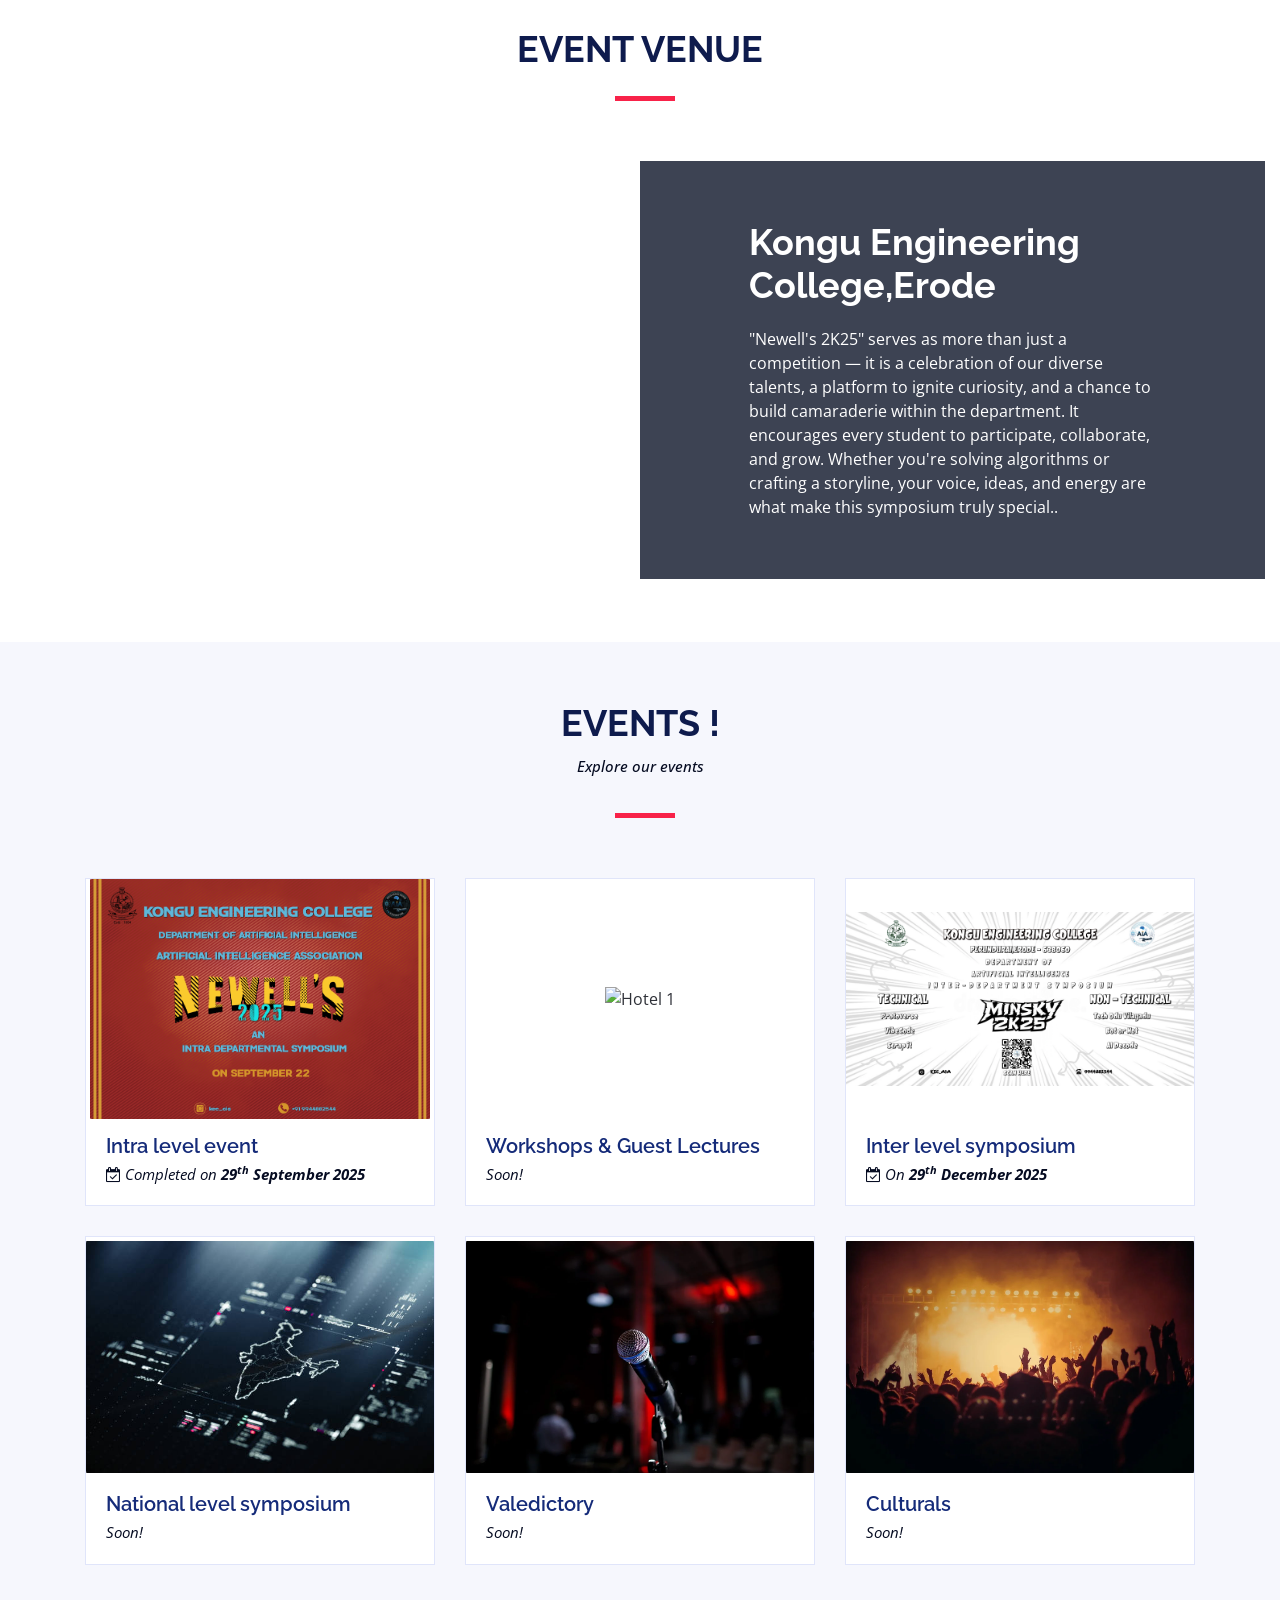
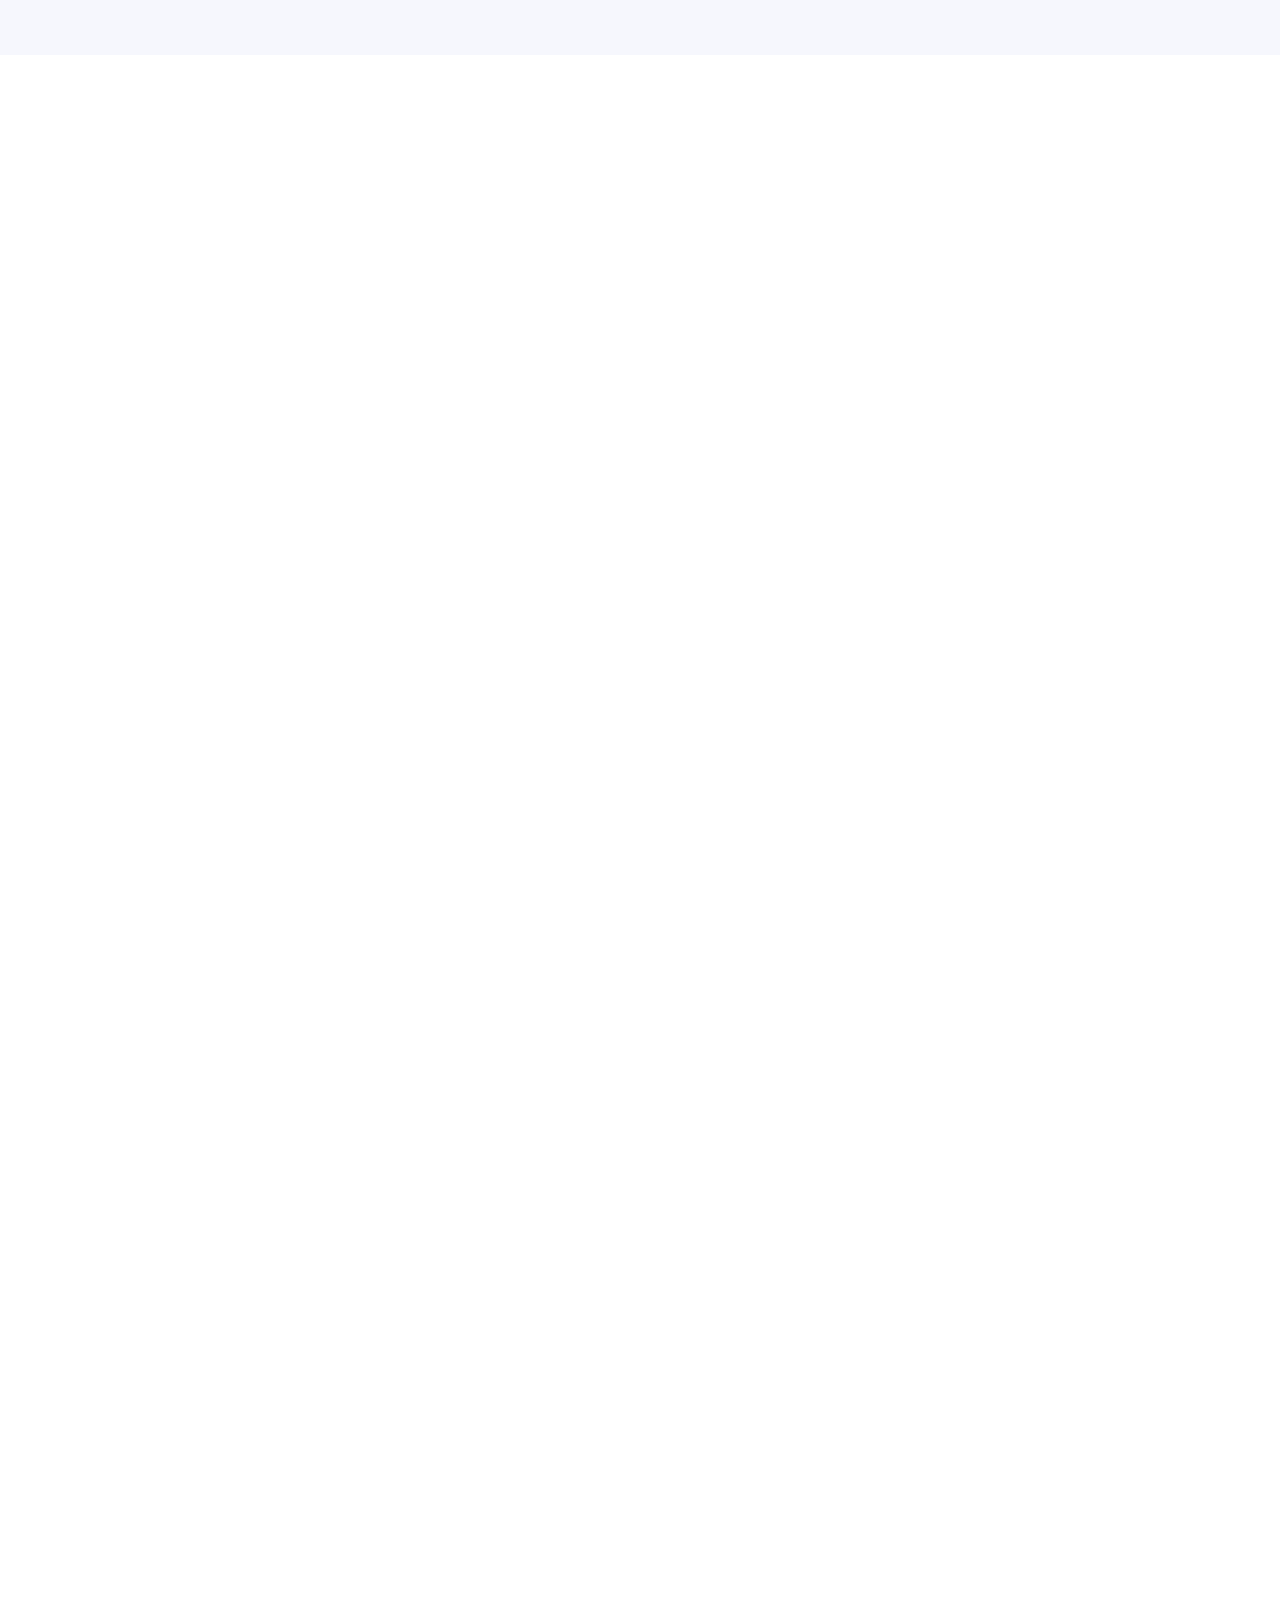
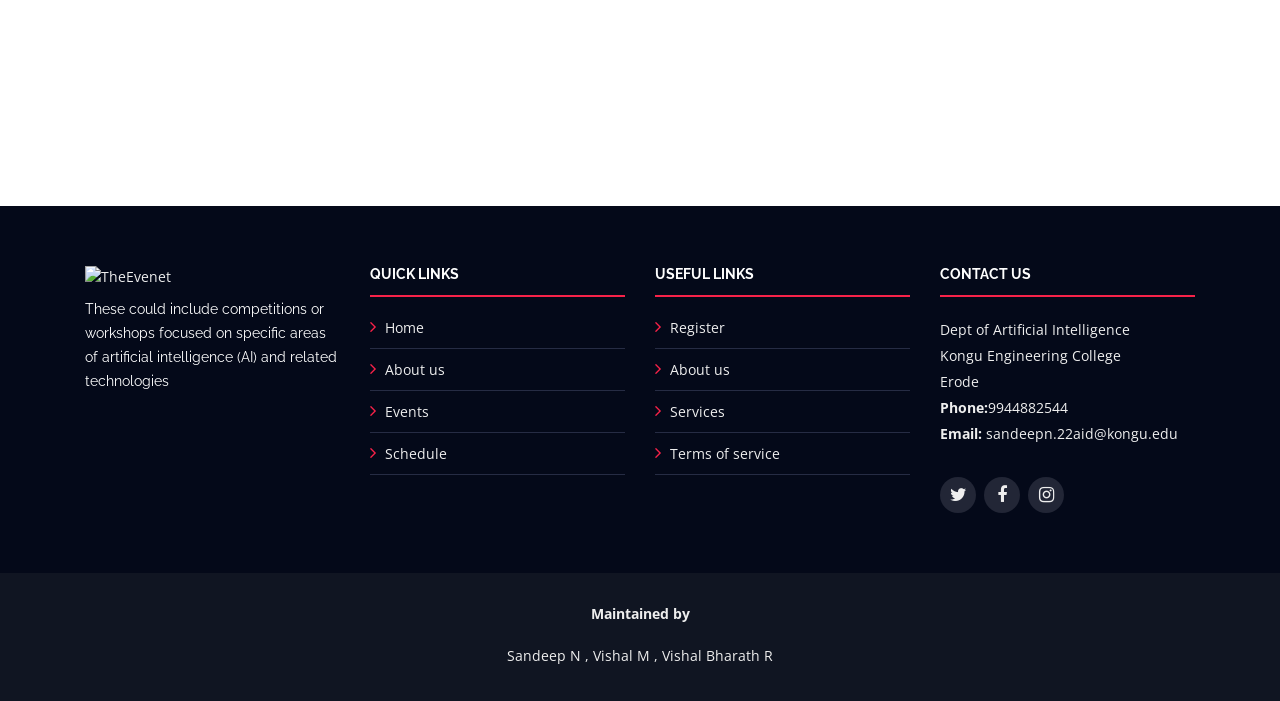
==== commit 600d1e7d: "added content to carousel" ====
--- a/index.html
+++ b/index.html
@@ -1139,7 +1139,7 @@
           <div class="col-lg-3 col-md-6 footer-links">
             <h4>Useful Links</h4>
             <ul>
-              <li><i class="fa fa-angle-right"></i> <a href="#">Register</a></li>
+              <li><i class="fa fa-angle-right"></i> <a href="inter-events.html">Register</a></li>
               <li><i class="fa fa-angle-right"></i> <a href="#">About us</a></li>
               <li><i class="fa fa-angle-right"></i> <a href="#">Services</a></li>
               <li><i class="fa fa-angle-right"></i> <a href="#">Terms of service</a></li>
